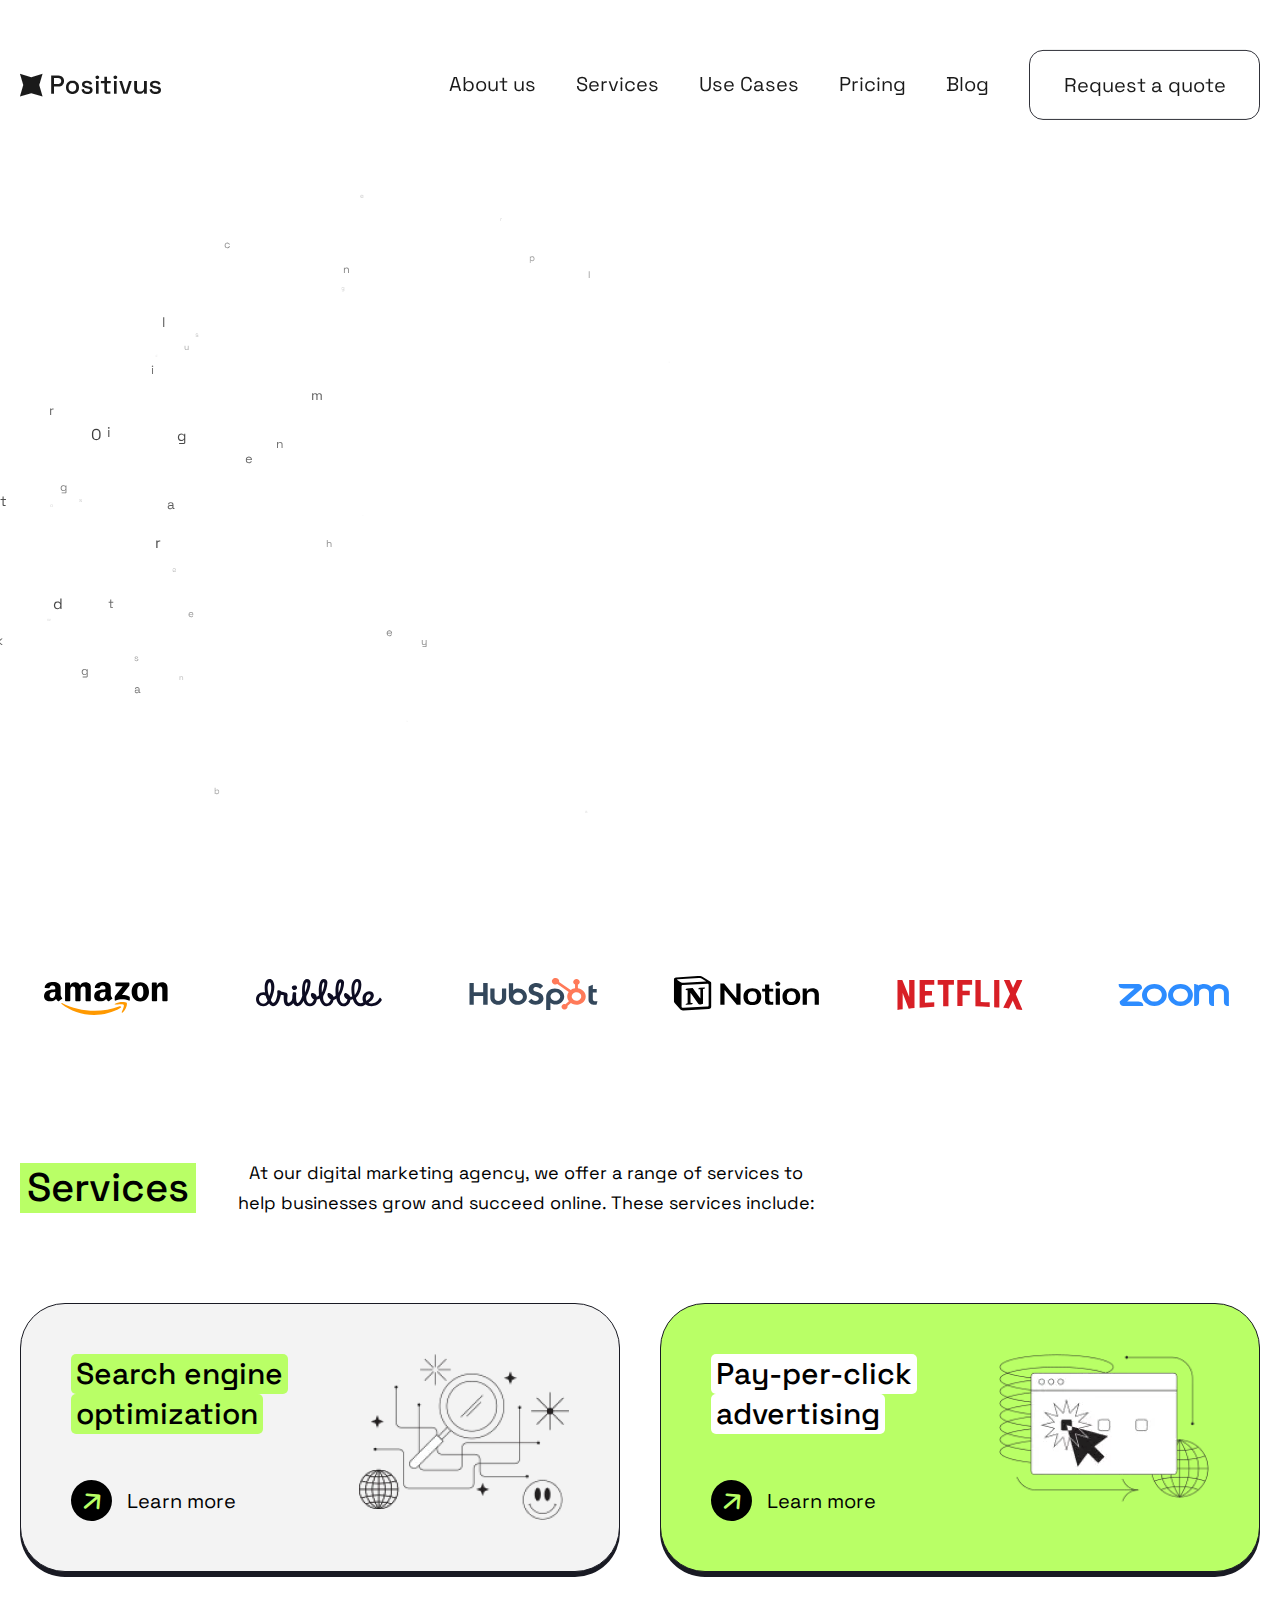
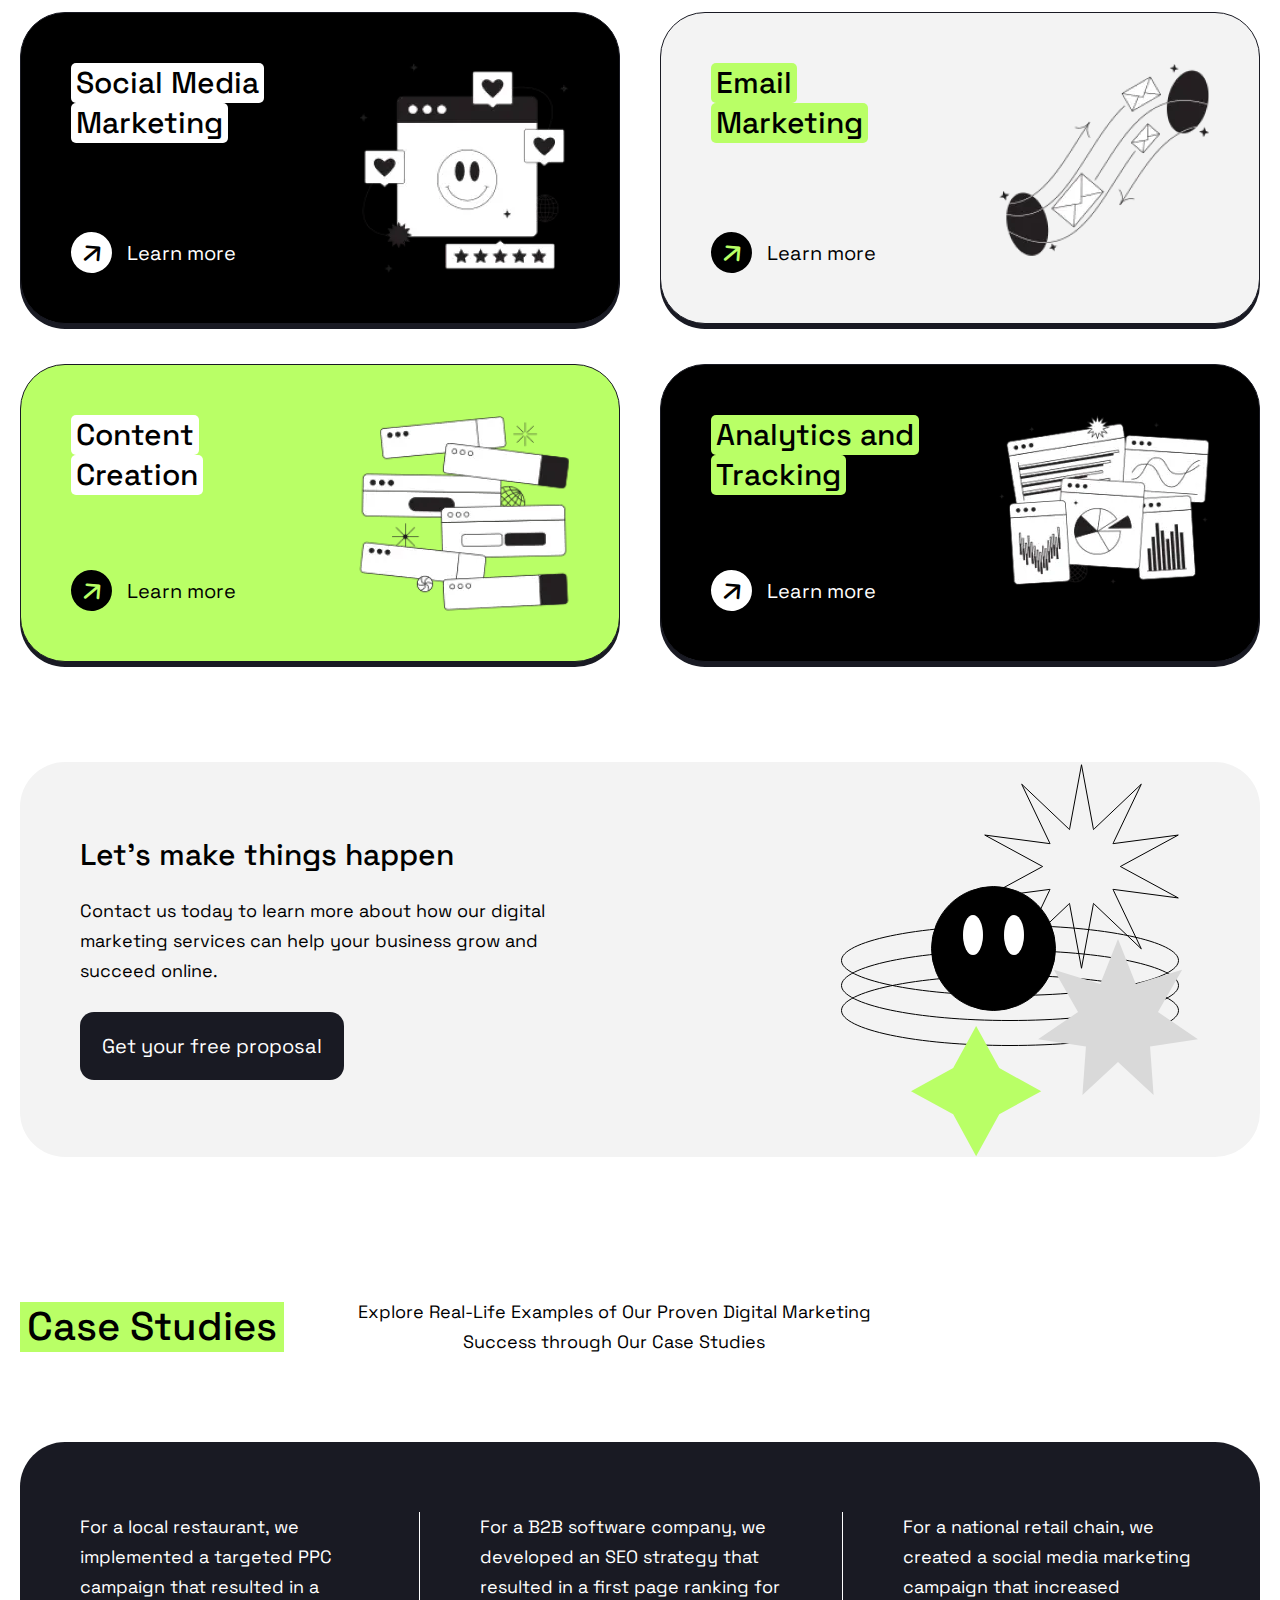
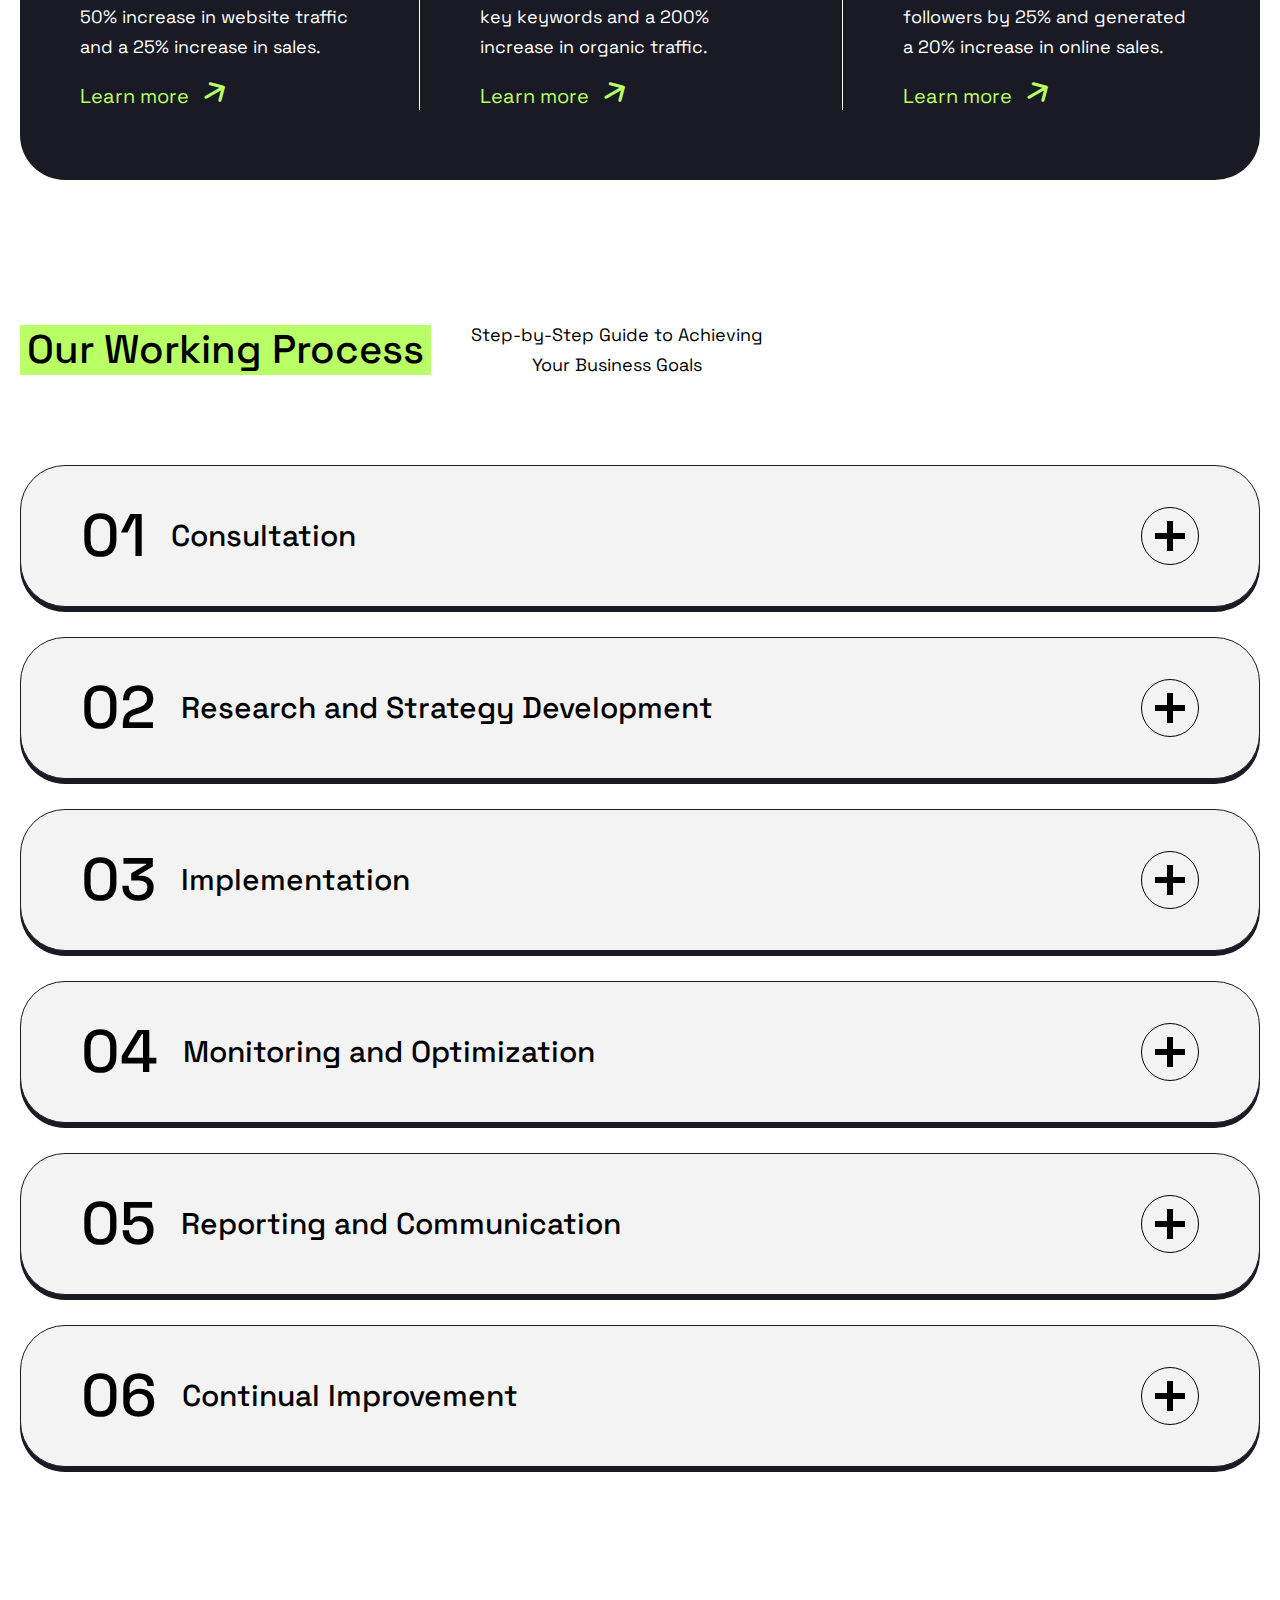
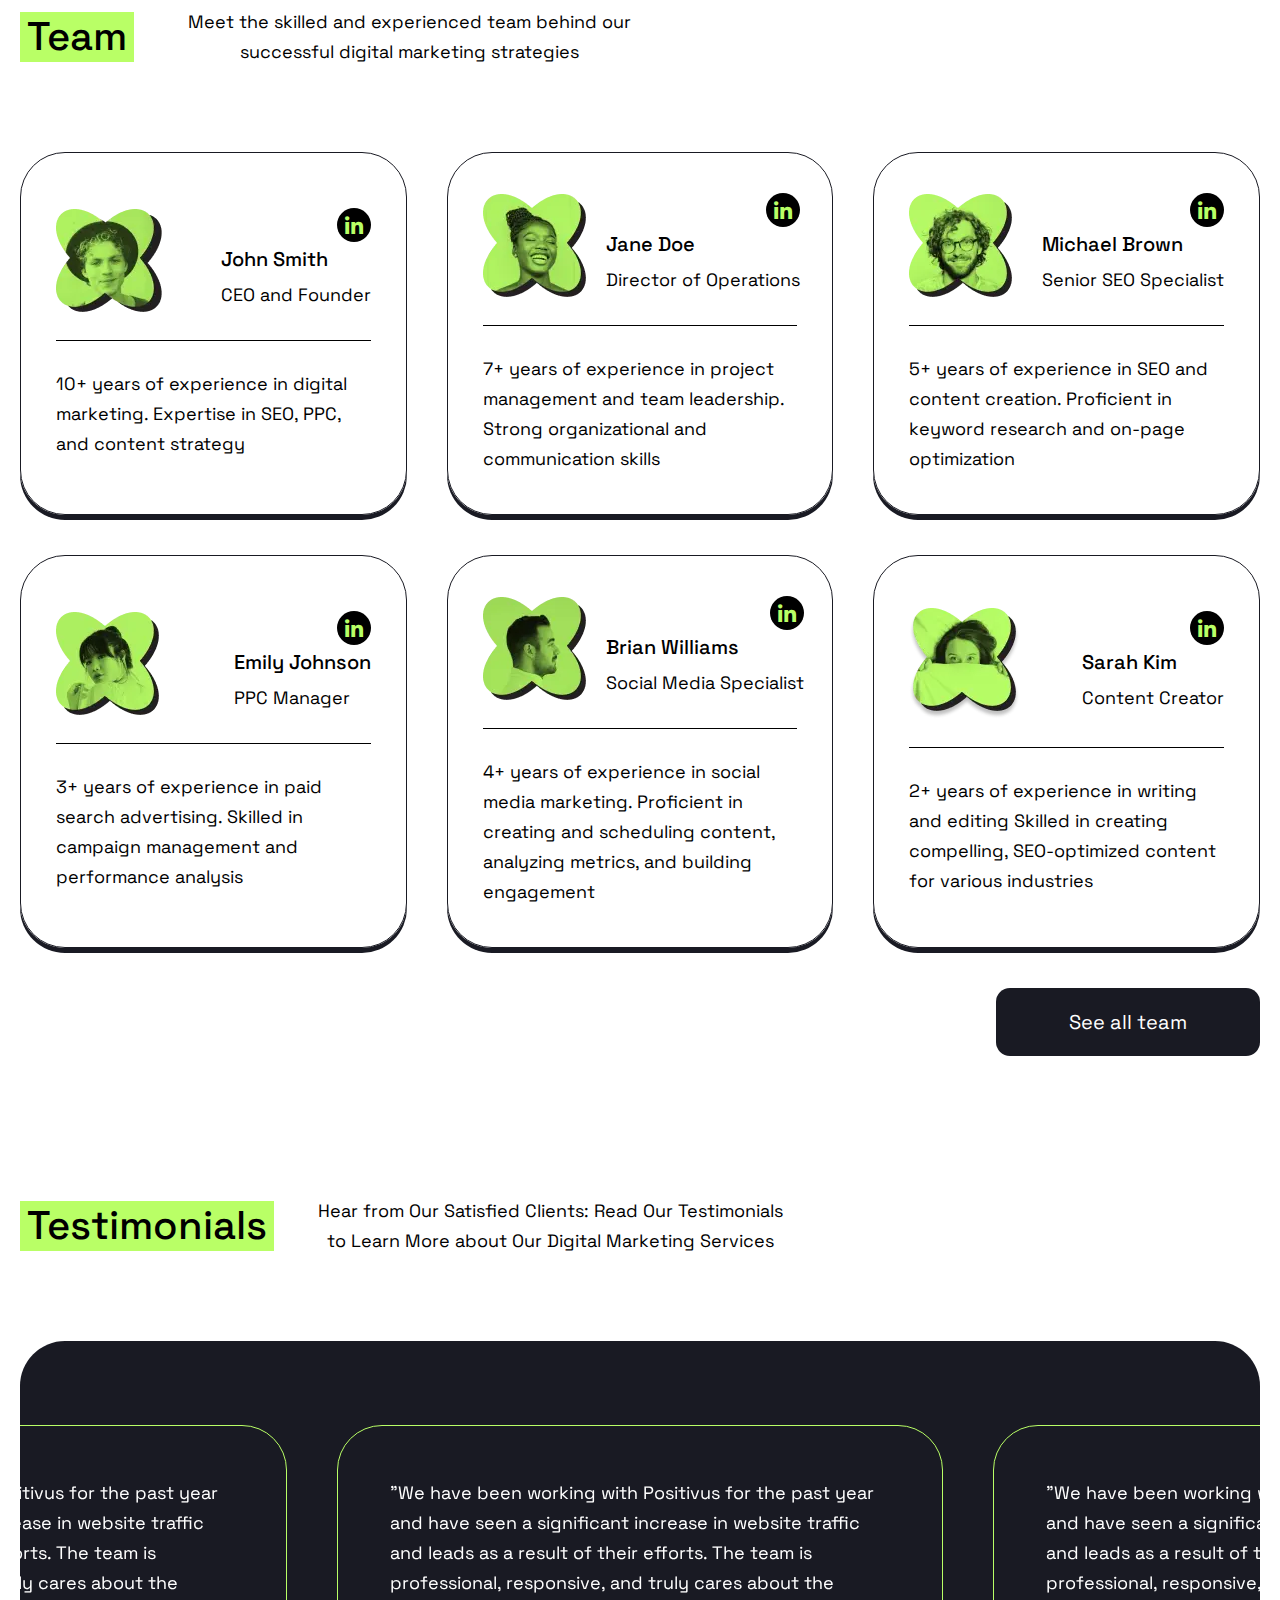
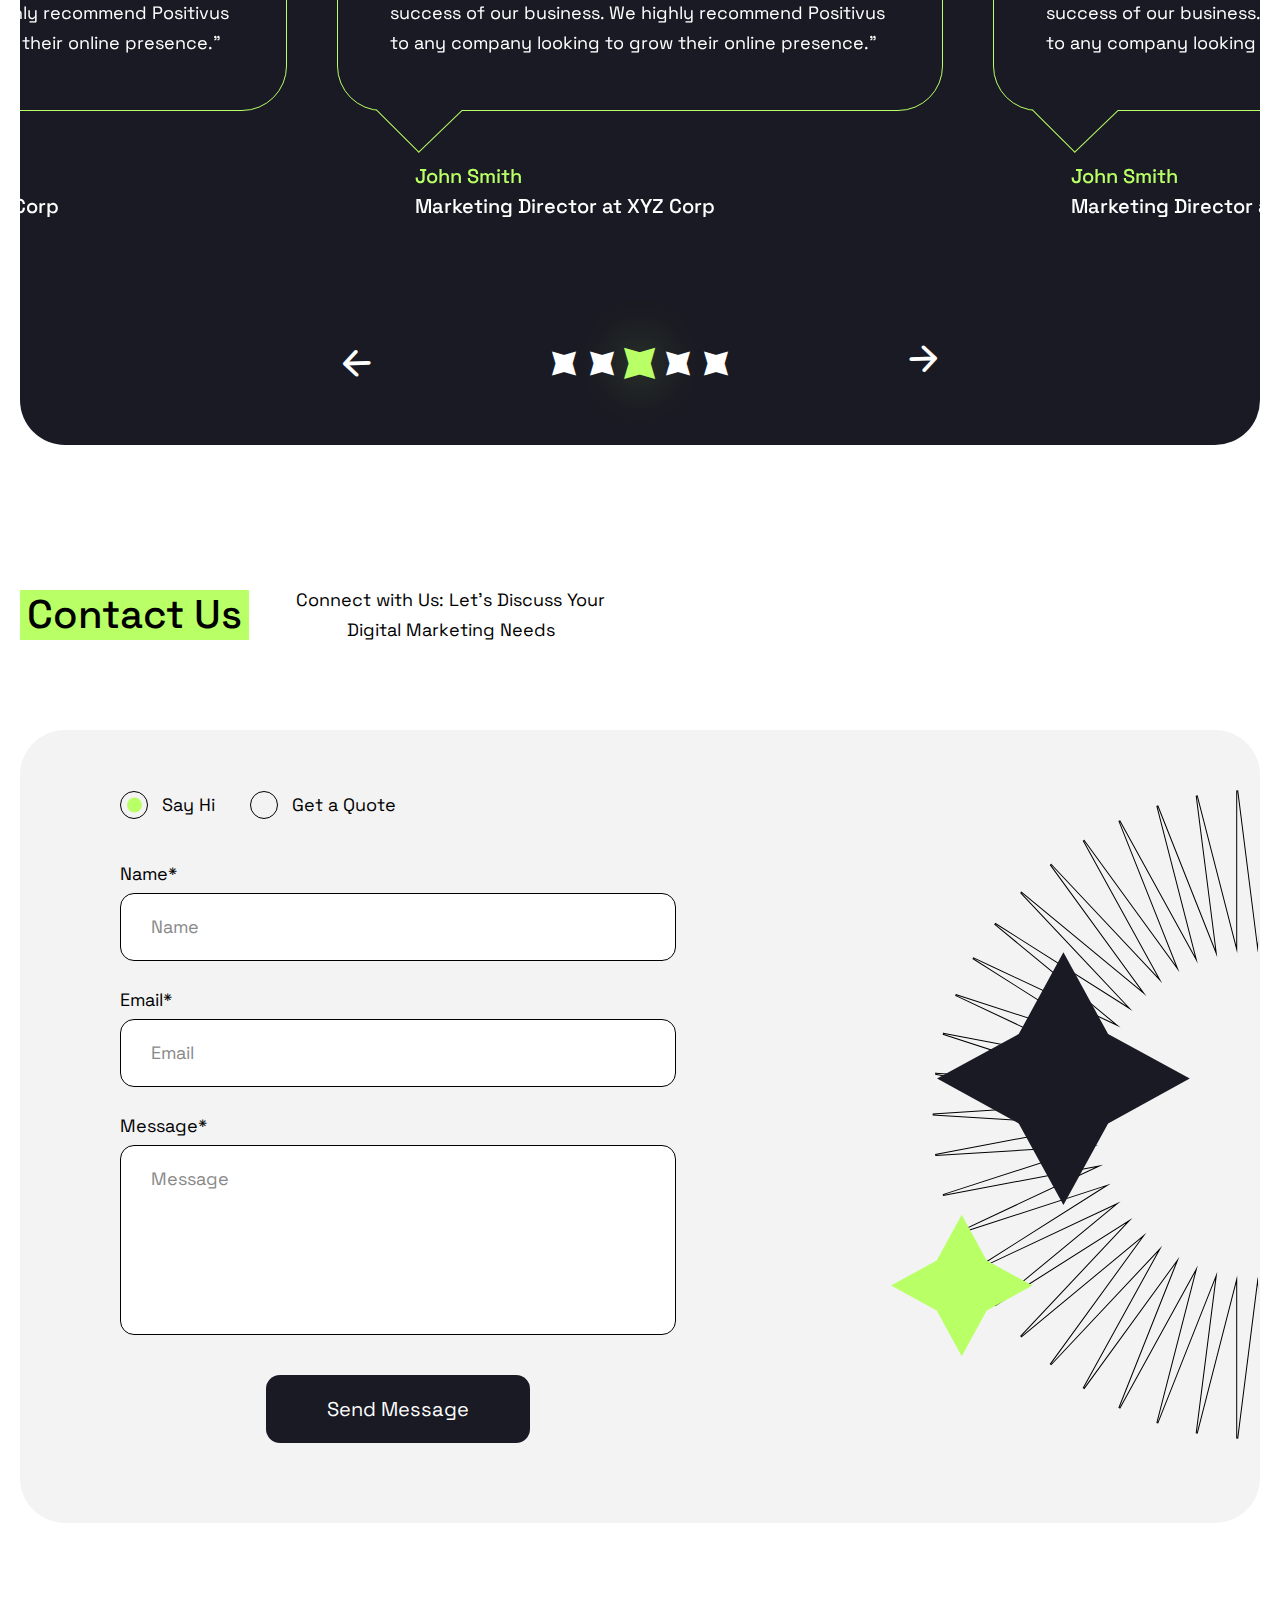
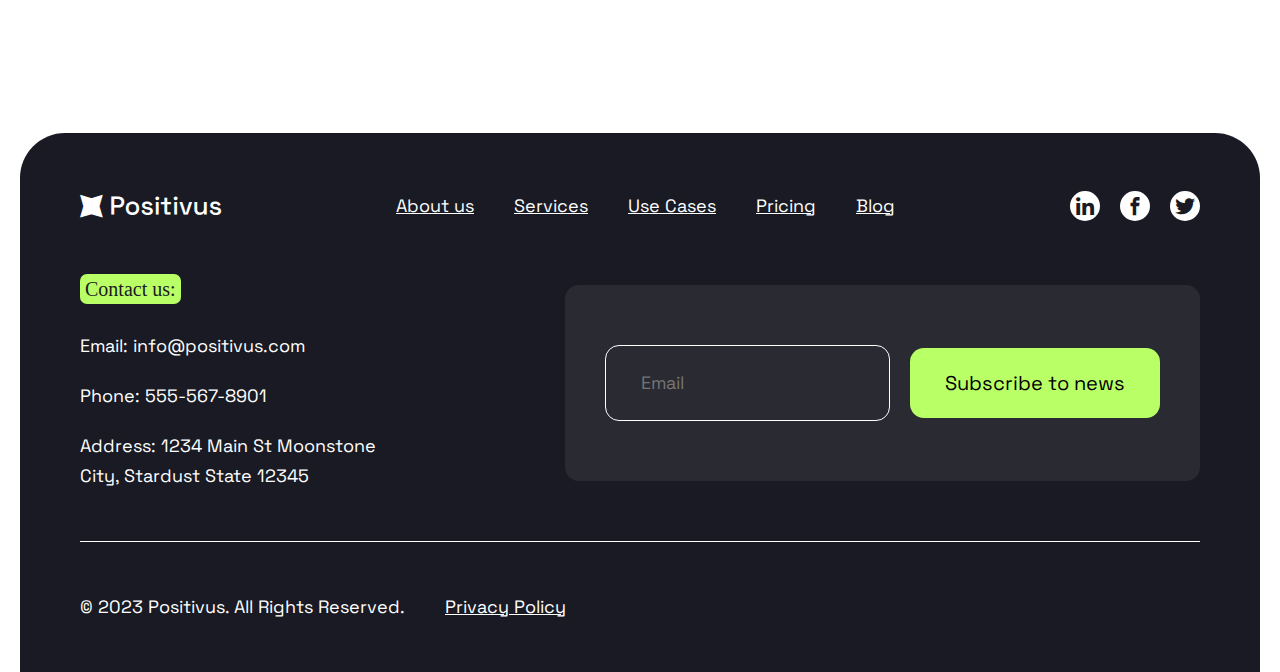
==== positiv/index.html @ 7a5a60c6 "Add files via upload" ====
<!DOCTYPE html>
<html lang="en">
<head>
    <meta charset="UTF-8">
    <meta name="viewport" content="width=device-width, initial-scale=1.0">
    <title>Positiv Landing Page</title>
    <link rel="stylesheet" href="css/style.min.css">
</head>
<body>
<wrapper class="wrapper">
    <header class="header">
        <div class="container">
            <div class="header__inner">
                <a href="#" class="logo _icon-logo _center"></a>
                <div class="header__inner-body">
                    <nav class="menu">
                        <ul class="menu__list">
                            <li class="menu__list-item">
                                <a href="#" class="menu__list-link">About us</a>
                            </li>
                            <li class="menu__list-item">
                                <a href="#" class="menu__list-link">Services</a>
                            </li>
                            <li class="menu__list-item">
                                <a href="#" class="menu__list-link">Use Cases</a>
                            </li>
                            <li class="menu__list-item">
                                <a href="#" class="menu__list-link">Pricing</a>
                            </li>
                            <li class="menu__list-item">
                                <a href="#" class="menu__list-link">Blog</a>
                            </li>
                        </ul>
                    </nav>
                    <button type="button" class="btn request-btn">Request a quote</button>
                </div>
                <button type="button" class="menu-btn">
                    <span></span><span></span><span></span>
                </button>
            </div>
        </div>
    </header>
    <main class="main">
        <section class="promo">
            <div class="container">
                <div class="promo__inner">
                    <div class="promo__inner-item promo-content">
                        <h1 class="promo__title">Navigating the digital landscape for success</h1>
                        <div class="promo__subtitle">Our digital marketing agency helps businesses grow and succeed online through a range of services including SEO, PPC, social media marketing, and content creation.</div>
                        <button class="btn main-btn">Book a consultation</button>
                    </div>
                    <div class="promo__inner-item promo-image">
                        <img class="promo-image__img" src="images/background/promo-bg.svg" alt="photo">
                        <a href="" class="promo-image__link _icon-heart _center link-promo_favourite"></a>
                        <a href="" class="promo-image__link _icon-share _center link-promo_share"></a>
                        <a href="" class="promo-image__link _icon-play _center link-promo_play"></a>
                        <a href="" class="promo-image__link _icon-location _center link-promo_location"></a>
                    </div>
                </div>
            </div>
        </section>
        <div class="promo__sponsors">
            <a href="#" class="promo__sponsors__item">
                <img src="images/sponsors/logo--1.svg" alt="sponsor" class="promo__sponsors__img _ibg">
            </a>
            <a href="#" class="promo__sponsors__item">
                <img src="images/sponsors/logo--2.svg" alt="sponsor" class="promo__sponsors__img _ibg">
            </a>
            <a href="#" class="promo__sponsors__item">
                <img src="images/sponsors/logo--3.svg" alt="sponsor" class="promo__sponsors__img _ibg">
            </a>
            <a href="#" class="promo__sponsors__item">
                <img src="images/sponsors/logo--4.svg" alt="sponsor" class="promo__sponsors__img _ibg">
            </a>
            <a href="#" class="promo__sponsors__item">
                <img src="images/sponsors/logo--5.svg" alt="sponsor" class="promo__sponsors__img _ibg">
            </a>
            <a href="#" class="promo__sponsors__item">
                <img src="images/sponsors/logo--6.svg" alt="sponsor" class="promo__sponsors__img _ibg">
            </a>
        </div>
        <section class="services">
            <div class="container">
                <div class="section-top">
                    <h2 class="section-title">Services</h2>
                    <div class="section-subtitle">At our digital marketing agency, we offer a range of services to help businesses grow and succeed online. These services include:</div>
                </div>
                <div class="services__inner">
                    <div class="services__inner-item item-services">
                        <div class="item-services__body">
                            <div class="item-services__name">
                                <h3 class="item-services__title">Search engine </h3>
                                <h4 class="item-services__subtitle">optimization</h4>
                            </div>
                            <div class="item-services__footer">
                                <a href="#" class="item-services__footer-link _icon-arrow-right _center"></a>
                                <p class="item-services__footer-text">Learn more</p>
                            </div>
                        </div>
                        <div class="item-services__image">
                            <img src="images/cards/card--1.webp" alt="" class="item-services__img _ibg">
                        </div>
                    </div>
                    <div class="services__inner-item item-services">
                        <div class="item-services__body">
                            <div class="item-services__name">
                                <h3 class="item-services__title">Pay-per-click</h3>
                                <h4 class="item-services__subtitle">advertising</h4>
                            </div>
                            <div class="item-services__footer">
                                <a href="#" class="item-services__footer-link _icon-arrow-right _center"></a>
                                <p class="item-services__footer-text">Learn more</p>
                            </div>
                        </div>
                        <div class="item-services__image">
                            <img src="images/cards/card--2.webp" alt="" class="item-services__img _ibg">
                        </div>
                    </div>
                    <div class="services__inner-item item-services">
                        <div class="item-services__body">
                            <div class="item-services__name">
                                <h3 class="item-services__title">Social Media </h3>
                                <h4 class="item-services__subtitle">Marketing</h4>
                            </div>
                            <div class="item-services__footer">
                                <a href="#" class="item-services__footer-link _icon-arrow-right _center"></a>
                                <p class="item-services__footer-text">Learn more</p>
                            </div>
                        </div>
                        <div class="item-services__image">
                            <img src="images/cards/card--3.webp" alt="" class="item-services__img _ibg">
                        </div>
                    </div>
                    <div class="services__inner-item item-services">
                        <div class="item-services__body">
                            <div class="item-services__name">
                                <h3 class="item-services__title">Email </h3>
                                <h4 class="item-services__subtitle">Marketing</h4>
                            </div>
                            <div class="item-services__footer">
                                <a href="#" class="item-services__footer-link _icon-arrow-right _center"></a>
                                <p class="item-services__footer-text">Learn more</p>
                            </div>
                        </div>
                        <div class="item-services__image">
                            <img src="images/cards/card--4.webp" alt="" class="item-services__img _ibg">
                        </div>
                    </div>
                    <div class="services__inner-item item-services">
                        <div class="item-services__body">
                            <div class="item-services__name">
                                <h3 class="item-services__title">Content </h3>
                                <h4 class="item-services__subtitle">Creation</h4>
                            </div>
                            <div class="item-services__footer">
                                <a href="#" class="item-services__footer-link _icon-arrow-right _center"></a>
                                <p class="item-services__footer-text">Learn more</p>
                            </div>
                        </div>
                        <div class="item-services__image">
                            <img src="images/cards/card--5.webp" alt="" class="item-services__img _ibg">
                        </div>
                    </div>
                    <div class="services__inner-item item-services">
                        <div class="item-services__body">
                            <div class="item-services__name">
                                <h3 class="item-services__title">Analytics and </h3>
                                <h4 class="item-services__subtitle">Tracking</h4>
                            </div>
                            <div class="item-services__footer">
                                <a href="#" class="item-services__footer-link _icon-arrow-right _center"></a>
                                <p class="item-services__footer-text">Learn more</p>
                            </div>
                        </div>
                        <div class="item-services__image">
                            <img src="images/cards/card--6.webp" alt="" class="item-services__img _ibg">
                        </div>
                    </div>
                </div>
                <div class="services__bottom">
                    <div class="services__bottom-body body-services">
                        <h4 class="body-services__title">Let’s make things happen</h4>
                        <p class="body-services__descr">Contact us today to learn more about how our digital marketing services can help your business grow and succeed online.</p>
                        <button class="btn main-btn">Get your free proposal</button>
                    </div>
                    <div class="services__bottom-image image-services">
                        <img src="images/background/card-bg.svg" alt="bg" class="image-services__img">
                    </div>
                </div>
            </div>
        </section>
        <section class="case">
            <div class="container">
                <div class="section-top">
                    <h2 class="section-title">Case Studies</h2>
                    <div class="section-subtitle">Explore Real-Life Examples of Our Proven Digital Marketing Success through Our Case Studies</div>
                </div>
                <div class="case__inner">
                    <div class="case__inner-item">
                        <p class="case__inner-descr">For a local restaurant, we implemented a targeted PPC campaign that resulted in a 50% increase in website traffic and a 25% increase in sales.</p>
                        <a href="#" class="case__inner-link _icon-arrow-right">Learn more</a>
                    </div>
                    <div class="case__inner-item">
                        <p class="case__inner-descr">For a B2B software company, we developed an SEO strategy that resulted in a first page ranking for key keywords and a 200% increase in organic traffic.</p>
                        <a href="#" class="case__inner-link _icon-arrow-right">Learn more</a>
                    </div>
                    <div class="case__inner-item">
                        <p class="case__inner-descr">For a national retail chain, we created a social media marketing campaign that increased followers by 25% and generated a 20% increase in online sales.</p>
                        <a href="#" class="case__inner-link _icon-arrow-right">Learn more</a>
                    </div>
                </div>
            </div>
        </section>
        <section class="work">
            <div class="container">
                <div class="section-top">
                    <h2 class="section-title">Our Working Process </h2>
                    <div class="section-subtitle work-subtitle">Step-by-Step Guide to Achieving Your Business Goals</div>
                </div>
                <div class="work__inner">
                    <div class="work__inner-item work-accordion">
                        <div class="accordion__name">
                            <div class="accordion__title"><span>01</span> Consultation</div>
                            <button data-button="content-1" class="accordion-btn _center" type="button"><span></span>
                            <span></span></button>
                        </div>
                        <div class="accordion__content" id="content-1">During the initial consultation, we will discuss your business goals and objectives, target audience, and current marketing efforts. This will allow us to understand your needs and tailor our services to best fit your requirements.</div>
                    </div>
                    <div class="work__inner-item work-accordion">
                        <div class="accordion__name">
                            <div class="accordion__title"><span>02</span>Research and Strategy Development</div>
                            <button data-button="content-2" class="accordion-btn _center" type="button"><span></span>
                            <span></span></button>
                        </div>
                        <div class="accordion__content" id="content-2">During the initial consultation, we will discuss your business goals and objectives, target audience, and current marketing efforts. This will allow us to understand your needs and tailor our services to best fit your requirements.</div>
                    </div>
                    <div class="work__inner-item work-accordion">
                        <div class="accordion__name">
                            <div class="accordion__title"><span>03</span>Implementation</div>
                            <button data-button="content-3" class="accordion-btn _center" type="button"><span></span>
                            <span></span></button>
                        </div>
                        <div class="accordion__content" id="content-3">During the initial consultation, we will discuss your business goals and objectives, target audience, and current marketing efforts. This will allow us to understand your needs and tailor our services to best fit your requirements.</div>
                    </div>
                    <div class="work__inner-item work-accordion">
                        <div class="accordion__name">
                            <div class="accordion__title"><span>04</span>Monitoring and Optimization</div>
                            <button data-button="content-4" class="accordion-btn _center" type="button"><span></span>
                            <span></span></button>
                        </div>
                        <div class="accordion__content" id="content-4">During the initial consultation, we will discuss your business goals and objectives, target audience, and current marketing efforts. This will allow us to understand your needs and tailor our services to best fit your requirements.</div>
                    </div>
                    <div class="work__inner-item work-accordion">
                        <div class="accordion__name">
                            <div class="accordion__title"><span>05</span>Reporting and Communication</div>
                            <button data-button="content-5" class="accordion-btn _center" type="button"><span></span>
                            <span></span></button>
                        </div>
                        <div class="accordion__content" id="content-5">During the initial consultation, we will discuss your business goals and objectives, target audience, and current marketing efforts. This will allow us to understand your needs and tailor our services to best fit your requirements.</div>
                    </div>
                    <div class="work__inner-item work-accordion">
                        <div class="accordion__name">
                            <div class="accordion__title"><span>06</span>Continual Improvement</div>
                            <button data-button="content-6" class="accordion-btn _center" type="button"><span></span>
                            <span></span></button>
                        </div>
                        <div class="accordion__content" id="content-6">During the initial consultation, we will discuss your business goals and objectives, target audience, and current marketing efforts. This will allow us to understand your needs and tailor our services to best fit your requirements.</div>
                    </div>
                </div>
            </div>
        </section>
        <section class="team">
            <div class="container">
                <div class="section-top">
                    <h2 class="section-title">Team</h2>
                    <div class="section-subtitle team-subtitle">Meet the skilled and experienced team behind our successful digital marketing strategies</div>
                </div>
                <div class="team__inner">
                    <div class="team__inner-item">
                        <div class="team__inner__body body-team">
                            <div class="body-team__image">
                                <img src="images/photoes/photo--1.webp" alt="" class="body-team__img">
                            </div>
                            <div class="body-team__content">
                                <div class="body-team__name">
                                    John Smith
                                    <span>CEO and Founder</span>
                                </div>
                                <a href="#" class="body-team__link _icon-linkedin _center"></a>
                            </div>
                        </div>
                        <div class="team__inner-text">
                            10+ years of experience in digital marketing. Expertise in SEO, PPC, and content strategy
                        </div>
                    </div>
                    <div class="team__inner-item">
                        <div class="team__inner__body body-team">
                            <div class="body-team__image">
                                <img src="images/photoes/photo--2.webp" alt="" class="body-team__img">
                            </div>
                            <div class="body-team__content">
                                <div class="body-team__name">
                                    Jane Doe
                                    <span>Director of Operations</span>
                                </div>
                                <a href="#" class="body-team__link _icon-linkedin _center"></a>
                            </div>
                        </div>
                        <div class="team__inner-text">
                            7+ years of experience in project management and team leadership. Strong organizational and communication skills
                        </div>
                    </div>
                    <div class="team__inner-item">
                        <div class="team__inner__body body-team">
                            <div class="body-team__image">
                                <img src="images/photoes/photo--3.webp" alt="" class="body-team__img">
                            </div>
                            <div class="body-team__content">
                                <div class="body-team__name">
                                    Michael Brown
                                    <span>Senior SEO Specialist</span>
                                </div>
                                <a href="#" class="body-team__link _icon-linkedin _center"></a>
                            </div>
                        </div>
                        <div class="team__inner-text">
                            5+ years of experience in SEO and content creation. Proficient in keyword research and on-page optimization
                        </div>
                    </div>
                    <div class="team__inner-item">
                        <div class="team__inner__body body-team">
                            <div class="body-team__image">
                                <img src="images/photoes/photo--4.webp" alt="" class="body-team__img">
                            </div>
                            <div class="body-team__content">
                                <div class="body-team__name">
                                    Emily Johnson
                                    <span>PPC Manager</span>
                                </div>
                                <a href="#" class="body-team__link _icon-linkedin _center"></a>
                            </div>
                        </div>
                        <div class="team__inner-text">
                            3+ years of experience in paid search advertising. Skilled in campaign management and performance analysis
                        </div>
                    </div>
                    <div class="team__inner-item">
                        <div class="team__inner__body body-team">
                            <div class="body-team__image">
                                <img src="images/photoes/photo--5.webp" alt="" class="body-team__img">
                            </div>
                            <div class="body-team__content">
                                <div class="body-team__name">
                                    Brian Williams
                                    <span>Social Media Specialist</span>
                                </div>
                                <a href="#" class="body-team__link _icon-linkedin _center"></a>
                            </div>
                        </div>
                        <div class="team__inner-text">
                            4+ years of experience in social media marketing. Proficient in creating and scheduling content, analyzing metrics, and building engagement
                        </div>
                    </div>
                    <div class="team__inner-item">
                        <div class="team__inner__body body-team">
                            <div class="body-team__image">
                                <img src="images/photoes/photo--6.webp" alt="" class="body-team__img">
                            </div>
                            <div class="body-team__content">
                                <div class="body-team__name">
                                    Sarah Kim
                                    <span>Content Creator</span>
                                </div>
                                <a href="#" class="body-team__link _icon-linkedin _center"></a>
                            </div>
                        </div>
                        <div class="team__inner-text">
                            2+ years of experience in writing and editing Skilled in creating compelling, SEO-optimized content for various industries
                        </div>
                    </div>
                </div>
                <div class="team__bottom">
                    <a class="btn main-btn" href="#">See all team</a>
                </div>
            </div>
        </section>
        <section class="test">
            <div class="container">
                <div class="section-top">
                    <h2 class="section-title">Testimonials</h2>
                    <div class="section-subtitle test-subtitle">Hear from Our Satisfied Clients: Read Our Testimonials to Learn More about Our Digital Marketing Services</div>
                </div>
                <div class="test__slider mySwiper">
                    <div class="test__slider-slides swiper-wrapper">
                        <div class="test__slider-slide slide-test swiper-slide">
                            <div class="slide-test__body">
                                <p class="slide-test__descr">"We have been working with Positivus for the past year and have seen a significant increase in website traffic and leads as a result of their efforts. The team is professional, responsive, and truly cares about the success of our business. We highly recommend Positivus to any company looking to grow their online presence."</p>
                                <div class="slide__test-triangle">
                                    <span></span><span></span><span></span>
                                </div>
                            </div>
                            <div class="slide-test__bottom">
                                <h4 class="slide-test__name">John Smith</h4>
                                <p class="slide-test__subname">Marketing Director at XYZ Corp</p>
                            </div>
                        </div>
                        <div class="test__slider-slide slide-test swiper-slide">
                            <div class="slide-test__body">
                                <p class="slide-test__descr">"We have been working with Positivus for the past year and have seen a significant increase in website traffic and leads as a result of their efforts. The team is professional, responsive, and truly cares about the success of our business. We highly recommend Positivus to any company looking to grow their online presence."</p>
                                <div class="slide__test-triangle">
                                    <span></span><span></span><span></span>
                                </div>
                            </div>
                            <div class="slide-test__bottom">
                                <h4 class="slide-test__name">John Smith</h4>
                                <p class="slide-test__subname">Marketing Director at XYZ Corp</p>
                            </div>
                        </div>
                        <div class="test__slider-slide slide-test swiper-slide">
                            <div class="slide-test__body">
                                <p class="slide-test__descr">"We have been working with Positivus for the past year and have seen a significant increase in website traffic and leads as a result of their efforts. The team is professional, responsive, and truly cares about the success of our business. We highly recommend Positivus to any company looking to grow their online presence."</p>
                                <div class="slide__test-triangle">
                                    <span></span><span></span><span></span>
                                </div>
                            </div>
                            <div class="slide-test__bottom">
                                <h4 class="slide-test__name">John Smith</h4>
                                <p class="slide-test__subname">Marketing Director at XYZ Corp</p>
                            </div>
                        </div>
                        <div class="test__slider-slide slide-test swiper-slide">
                            <div class="slide-test__body">
                                <p class="slide-test__descr">"We have been working with Positivus for the past year and have seen a significant increase in website traffic and leads as a result of their efforts. The team is professional, responsive, and truly cares about the success of our business. We highly recommend Positivus to any company looking to grow their online presence."</p>
                                <div class="slide__test-triangle">
                                    <span></span><span></span><span></span>
                                </div>
                            </div>
                            <div class="slide-test__bottom">
                                <h4 class="slide-test__name">John Smith</h4>
                                <p class="slide-test__subname">Marketing Director at XYZ Corp</p>
                            </div>
                        </div>
                        <div class="test__slider-slide slide-test swiper-slide">
                            <div class="slide-test__body">
                                <p class="slide-test__descr">"We have been working with Positivus for the past year and have seen a significant increase in website traffic and leads as a result of their efforts. The team is professional, responsive, and truly cares about the success of our business. We highly recommend Positivus to any company looking to grow their online presence."</p>
                                <div class="slide__test-triangle">
                                    <span></span><span></span><span></span>
                                </div>
                            </div>
                            <div class="slide-test__bottom">
                                <h4 class="slide-test__name">John Smith</h4>
                                <p class="slide-test__subname">Marketing Director at XYZ Corp</p>
                            </div>
                        </div>
                    </div>
                    <div class="test__slider-controls controls-test">
                        <button class="arrow-btn arrow-prev _icon-arrow-right"></button>
                        <div class="test__slider-pagination"></div>
                        <button class="arrow-btn arrow-next _icon-arrow-right"></button>
                    </div>
                </div>
            </div>
        </section>
        <section class="contacts">
            <div class="container">
                <div class="section-top">
                    <h2 class="section-title">Contact Us</h2>
                    <div class="section-subtitle contacts-subtitle">Connect with Us: Let's Discuss Your Digital Marketing Needs</div>
                </div>
                <div class="contacts__inner">
                    <div class="contacts__inner-item contacts-body">
                        <form action="#" class="contacts-form" id="contacts-form">
                            <div class="form-top">
                                <label class="form-top__item">
                                    <span class="input-title">Say Hi</span>
                                    <input type="radio" class="contacts-form__radio" name="greating" value="yes" checked>
                                </label>
                                <label class="form-top__item" >
                                    <span class="input-title">Get a Quote</span>
                                    <input type="radio" class="contacts-form__radio" name="greating" value="no">
                                </label>
                            </div>
                            <div class="form-body">
                                <label class="form-body__item">
                                    <span class="input-title">Name*</span>
                                    <input class="form-body__input" type="text" name="name" placeholder="Name">
                                </label>
                                <label class="form-body__item">
                                    <span class="input-title" >Email*</span>
                                    <input class="form-body__input" type="email" name="mail" placeholder="Email">
                                </label>
                                <label class="form-body__item">
                                    <span class="input-title">Message*</span>
                                    <textarea class="form-body__textarea" placeholder="Message" cols="30" rows="10" name="form-body__textarea"></textarea>
                                </label>
                            </div>
                            <button class="btn main-btn submit-btn" type="submit">Send Message</button>
                        </form>
                        <svg  class="contacts-image__svg" width="692" height="649" fill="none" xmlns="http://www.w3.org/2000/svg">
                            <mask id="b" style="mask-type:alpha" maskUnits="userSpaceOnUse" x="41" y="0" width="651" height="649">
                            <mask id="a" maskUnits="userSpaceOnUse" x="40.711" y="-.5" width="651" height="650" fill="#000">
                            <path fill="#fff" d="M40.711-.5h651v650h-651z"/>
                            <path d="M366.641 162.061L387.068.5l-.159 162.837L427.445 5.604l-20.428 161.561 60.007-151.514-40.536 157.894 78.519-142.902-60.166 151.514L540.756 50.26l-78.679 142.902L573.632 74.343 477.876 206.08l125.599-103.827-111.714 118.66 137.728-87.24L503.73 237.499l147.623-69.377-137.728 87.24 155.124-50.398-147.623 69.377 160.23-30.622-155.123 50.399 162.784-10.367-160.231 30.462L691.57 324.42l-162.784 10.208 160.231 30.462-162.784-10.207 155.123 50.238-160.23-30.462 147.623 69.377-155.124-50.398 137.728 87.24-147.623-69.377 125.759 103.827-137.728-87.4 111.714 118.819L477.876 442.76l95.756 131.897-111.555-118.819 78.679 142.742-95.915-131.896 60.166 151.513-78.519-142.742 40.536 157.734-60.007-151.513 20.428 161.72-40.536-157.893.159 162.997-20.427-161.721L346.213 648.5V485.503l-40.537 157.893 20.588-161.72-60.007 151.513 40.537-157.734-78.52 142.742 60.166-151.513-95.914 131.896 78.679-142.742L159.49 574.657l95.915-131.897-125.599 103.987L241.52 427.928l-137.728 87.4 125.759-103.827-147.623 69.377 137.728-87.24-155.123 50.398 147.622-69.377-160.23 30.462 155.123-50.238L44.264 365.09l160.231-30.462L41.711 324.42l162.784-10.207-160.23-30.462 162.783 10.367-155.123-50.399 160.23 30.622-147.622-69.377 155.123 50.398-137.728-87.24 147.623 69.377-125.759-103.826 137.728 87.24-111.714-118.66L255.405 206.08 159.49 74.343l111.715 118.819L192.526 50.26l95.914 131.897-60.166-151.514 78.52 142.902-40.537-157.894 60.007 151.514L305.676 5.604l40.537 157.733V.5l20.428 161.561z"/></mask>
                            <path d="M366.641 162.061L387.068.5l-.159 162.837L427.445 5.604l-20.428 161.561 60.007-151.514-40.536 157.894 78.519-142.902-60.166 151.514L540.756 50.26l-78.679 142.902L573.632 74.343 477.876 206.08l125.599-103.827-111.714 118.66 137.728-87.24L503.73 237.499l147.623-69.377-137.728 87.24 155.124-50.398-147.623 69.377 160.23-30.622-155.123 50.399 162.784-10.367-160.231 30.462L691.57 324.42l-162.784 10.208 160.231 30.462-162.784-10.207 155.123 50.238-160.23-30.462 147.623 69.377-155.124-50.398 137.728 87.24-147.623-69.377 125.759 103.827-137.728-87.4 111.714 118.819L477.876 442.76l95.756 131.897-111.555-118.819 78.679 142.742-95.915-131.896 60.166 151.513-78.519-142.742 40.536 157.734-60.007-151.513 20.428 161.72-40.536-157.893.159 162.997-20.427-161.721L346.213 648.5V485.503l-40.537 157.893 20.588-161.72-60.007 151.513 40.537-157.734-78.52 142.742 60.166-151.513-95.914 131.896 78.679-142.742L159.49 574.657l95.915-131.897-125.599 103.987L241.52 427.928l-137.728 87.4 125.759-103.827-147.623 69.377 137.728-87.24-155.123 50.398 147.622-69.377-160.23 30.462 155.123-50.238L44.264 365.09l160.231-30.462L41.711 324.42l162.784-10.207-160.23-30.462 162.783 10.367-155.123-50.399 160.23 30.622-147.622-69.377 155.123 50.398-137.728-87.24 147.623 69.377-125.759-103.826 137.728 87.24-111.714-118.66L255.405 206.08 159.49 74.343l111.715 118.819L192.526 50.26l95.914 131.897-60.166-151.514 78.52 142.902-40.537-157.894 60.007 151.514L305.676 5.604l40.537 157.733V.5l20.428 161.561z" stroke="#000" stroke-width="2" stroke-miterlimit="10" mask="url(#a)"/>
                            </mask>
                            <g mask="url(#b)"><rect x="-785.721" y="-37.617" width="1152.83" height="702.852" rx="45" fill="#000"/></g>
                            <path d="M95.715 470.596l45.707 24.904-45.707 25.104L70.71 566.21l-25.004-45.606L0 495.5l45.707-24.904 25.004-45.807 25.004 45.807z" fill="#B9FF66"/>
                            <path d="M217.102 244.065l81.675 44.501-81.675 44.859-44.68 81.497-44.68-81.497-81.675-44.859 81.675-44.501 44.68-81.854 44.68 81.854z" fill="#191A23"/>
                        </svg>
                    </div>
                </div>
            </div>
        </section>
    </main>
    <footer class="footer">
        <div class="container">
            <div class="footer__inner">
                <div class="footer__inner-top top-footer">
                    <a href="" class="top-footer__logo _icon-logo _center"></a>
                    <nav class="footer-nav">
                        <ul class="footer-nav__menu menu-footer">
                            <li class="menu-footer__item">
                                <a href="#" class="menu-footer__link">About us</a>
                            </li>
                            <li class="menu-footer__item">
                                <a href="#" class="menu-footer__link">Services</a>
                            </li>
                            <li class="menu-footer__item">
                                <a href="#" class="menu-footer__link">Use Cases</a>
                            </li>
                            <li class="menu-footer__item">
                                <a href="#" class="menu-footer__link">Pricing</a>
                            </li>
                            <li class="menu-footer__item">
                                <a href="#" class="menu-footer__link">Blog</a>
                            </li>
                        </ul>
                    </nav>
                    <div class="top-footer__links">
                        <a href="#" class="top-footer__link circle-link _icon-linkedin _center"></a>
                        <a href="#" class="top-footer__link circle-link _icon-facebook _center"></a>
                        <a href="#" class="top-footer__link circle-link _icon-twitter _center"></a>
                    </div>
                </div>
                <div class="footer__inner-main main-footer">
                    <div class="main-footer__item">
                        <ul class="main-footer__list">
                            <li class="main-footer__list-item">
                                <p class="main-footer__title">Contact us:</p>
                            </li>
                            <li class="main-footer__list-item">
                                <a href="#" class="main-footer__link">Email: info@positivus.com</a>
                            </li>
                            <li class="main-footer__list-item">
                                <a href="tel:5555678901" class="main-footer__link">Phone: 555-567-8901</a>
                            </li>
                            <li class="main-footer__list-item">
                                <a href="#" class="main-footer__link">Address: 1234 Main St
                                    Moonstone City, Stardust State 12345</a>
                            </li>
                        </ul>
                    </div>
                    <div class="main-footer__item item-form">
                        <form action="#" class="footer-form">
                            <label class="footer-form__label">
                                <input  class="footer-form__input" name="mail" type="email" placeholder="Email">
                                <button type="submit" class="btn submit-btn">Subscribe to news</button>
                            </label>
                        </form>
                    </div>
                </div>
                <div class="footer__inner-bot bot-footer">
                    <a href="#" class="bot-footer__link">© 2023 Positivus. All Rights Reserved.</a>
                    <a href="#" class="bot-footer__link">Privacy Policy</a>
                </div>
            </div>
        </div>
    </footer>
</wrapper>
<script src="js/main.min.js"></script>
</body>
</html>
---- positiv/css/style.min.css ----
@import'../css/icons.css';@font-face{font-family:"swiper-icons";src:url("data:application/font-woff;charset=utf-8;base64, [base64]//wADZ2x5ZgAAAywAAADMAAAD2MHtryVoZWFkAAABbAAAADAAAAA2E2+eoWhoZWEAAAGcAAAAHwAAACQC9gDzaG10eAAAAigAAAAZAAAArgJkABFsb2NhAAAC0AAAAFoAAABaFQAUGG1heHAAAAG8AAAAHwAAACAAcABAbmFtZQAAA/gAAAE5AAACXvFdBwlwb3N0AAAFNAAAAGIAAACE5s74hXjaY2BkYGAAYpf5Hu/j+W2+MnAzMYDAzaX6QjD6/4//Bxj5GA8AuRwMYGkAPywL13jaY2BkYGA88P8Agx4j+/8fQDYfA1AEBWgDAIB2BOoAeNpjYGRgYNBh4GdgYgABEMnIABJzYNADCQAACWgAsQB42mNgYfzCOIGBlYGB0YcxjYGBwR1Kf2WQZGhhYGBiYGVmgAFGBiQQkOaawtDAoMBQxXjg/wEGPcYDDA4wNUA2CCgwsAAAO4EL6gAAeNpj2M0gyAACqxgGNWBkZ2D4/wMA+xkDdgAAAHjaY2BgYGaAYBkGRgYQiAHyGMF8FgYHIM3DwMHABGQrMOgyWDLEM1T9/w8UBfEMgLzE////P/5//f/V/xv+r4eaAAeMbAxwIUYmIMHEgKYAYjUcsDAwsLKxc3BycfPw8jEQA/[base64]/uznmfPFBNODM2K7MTQ45YEAZqGP81AmGGcF3iPqOop0r1SPTaTbVkfUe4HXj97wYE+yNwWYxwWu4v1ugWHgo3S1XdZEVqWM7ET0cfnLGxWfkgR42o2PvWrDMBSFj/IHLaF0zKjRgdiVMwScNRAoWUoH78Y2icB/yIY09An6AH2Bdu/UB+yxopYshQiEvnvu0dURgDt8QeC8PDw7Fpji3fEA4z/PEJ6YOB5hKh4dj3EvXhxPqH/SKUY3rJ7srZ4FZnh1PMAtPhwP6fl2PMJMPDgeQ4rY8YT6Gzao0eAEA409DuggmTnFnOcSCiEiLMgxCiTI6Cq5DZUd3Qmp10vO0LaLTd2cjN4fOumlc7lUYbSQcZFkutRG7g6JKZKy0RmdLY680CDnEJ+UMkpFFe1RN7nxdVpXrC4aTtnaurOnYercZg2YVmLN/d/gczfEimrE/fs/bOuq29Zmn8tloORaXgZgGa78yO9/cnXm2BpaGvq25Dv9S4E9+5SIc9PqupJKhYFSSl47+Qcr1mYNAAAAeNptw0cKwkAAAMDZJA8Q7OUJvkLsPfZ6zFVERPy8qHh2YER+3i/BP83vIBLLySsoKimrqKqpa2hp6+jq6RsYGhmbmJqZSy0sraxtbO3sHRydnEMU4uR6yx7JJXveP7WrDycAAAAAAAH//wACeNpjYGRgYOABYhkgZgJCZgZNBkYGLQZtIJsFLMYAAAw3ALgAeNolizEKgDAQBCchRbC2sFER0YD6qVQiBCv/H9ezGI6Z5XBAw8CBK/m5iQQVauVbXLnOrMZv2oLdKFa8Pjuru2hJzGabmOSLzNMzvutpB3N42mNgZGBg4GKQYzBhYMxJLMlj4GBgAYow/P/PAJJhLM6sSoWKfWCAAwDAjgbRAAB42mNgYGBkAIIbCZo5IPrmUn0hGA0AO8EFTQAA");font-weight:400;font-style:normal}:root{--swiper-theme-color: #007aff}.swiper,swiper-container{margin-left:auto;margin-right:auto;position:relative;overflow:hidden;list-style:none;padding:0;z-index:1;display:block}.swiper-vertical>.swiper-wrapper{flex-direction:column}.swiper-wrapper{position:relative;width:100%;height:100%;z-index:1;display:flex;transition-property:transform;transition-timing-function:var(--swiper-wrapper-transition-timing-function, initial);box-sizing:content-box}.swiper-android .swiper-slide,.swiper-wrapper{transform:translate3d(0px, 0, 0)}.swiper-horizontal{touch-action:pan-y}.swiper-vertical{touch-action:pan-x}.swiper-slide,swiper-slide{flex-shrink:0;width:100%;height:100%;position:relative;transition-property:transform;display:block}.swiper-slide-invisible-blank{visibility:hidden}.swiper-autoheight,.swiper-autoheight .swiper-slide{height:auto}.swiper-autoheight .swiper-wrapper{align-items:flex-start;transition-property:transform,height}.swiper-backface-hidden .swiper-slide{transform:translateZ(0);-webkit-backface-visibility:hidden;backface-visibility:hidden}.swiper-3d.swiper-css-mode .swiper-wrapper{perspective:1200px}.swiper-3d .swiper-wrapper{transform-style:preserve-3d}.swiper-3d{perspective:1200px}.swiper-3d .swiper-slide,.swiper-3d .swiper-slide-shadow,.swiper-3d .swiper-slide-shadow-left,.swiper-3d .swiper-slide-shadow-right,.swiper-3d .swiper-slide-shadow-top,.swiper-3d .swiper-slide-shadow-bottom,.swiper-3d .swiper-cube-shadow{transform-style:preserve-3d}.swiper-3d .swiper-slide-shadow,.swiper-3d .swiper-slide-shadow-left,.swiper-3d .swiper-slide-shadow-right,.swiper-3d .swiper-slide-shadow-top,.swiper-3d .swiper-slide-shadow-bottom{position:absolute;left:0;top:0;width:100%;height:100%;pointer-events:none;z-index:10}.swiper-3d .swiper-slide-shadow{background:rgba(0, 0, 0, 0.15)}.swiper-3d .swiper-slide-shadow-left{background-image:linear-gradient(to left, rgba(0, 0, 0, 0.5), rgba(0, 0, 0, 0))}.swiper-3d .swiper-slide-shadow-right{background-image:linear-gradient(to right, rgba(0, 0, 0, 0.5), rgba(0, 0, 0, 0))}.swiper-3d .swiper-slide-shadow-top{background-image:linear-gradient(to top, rgba(0, 0, 0, 0.5), rgba(0, 0, 0, 0))}.swiper-3d .swiper-slide-shadow-bottom{background-image:linear-gradient(to bottom, rgba(0, 0, 0, 0.5), rgba(0, 0, 0, 0))}.swiper-css-mode>.swiper-wrapper{overflow:auto;scrollbar-width:none;-ms-overflow-style:none}.swiper-css-mode>.swiper-wrapper::-webkit-scrollbar{display:none}.swiper-css-mode>.swiper-wrapper>.swiper-slide{scroll-snap-align:start start}.swiper-horizontal.swiper-css-mode>.swiper-wrapper{scroll-snap-type:x mandatory}.swiper-vertical.swiper-css-mode>.swiper-wrapper{scroll-snap-type:y mandatory}.swiper-css-mode.swiper-free-mode>.swiper-wrapper{scroll-snap-type:none}.swiper-css-mode.swiper-free-mode>.swiper-wrapper>.swiper-slide{scroll-snap-align:none}.swiper-centered>.swiper-wrapper::before{content:"";flex-shrink:0;order:9999}.swiper-centered>.swiper-wrapper>.swiper-slide{scroll-snap-align:center center;scroll-snap-stop:always}.swiper-centered.swiper-horizontal>.swiper-wrapper>.swiper-slide:first-child{margin-inline-start:var(--swiper-centered-offset-before)}.swiper-centered.swiper-horizontal>.swiper-wrapper::before{height:100%;min-height:1px;width:var(--swiper-centered-offset-after)}.swiper-centered.swiper-vertical>.swiper-wrapper>.swiper-slide:first-child{margin-block-start:var(--swiper-centered-offset-before)}.swiper-centered.swiper-vertical>.swiper-wrapper::before{width:100%;min-width:1px;height:var(--swiper-centered-offset-after)}.swiper-lazy-preloader{width:42px;height:42px;position:absolute;left:50%;top:50%;margin-left:-21px;margin-top:-21px;z-index:10;transform-origin:50%;box-sizing:border-box;border:4px solid var(--swiper-preloader-color, var(--swiper-theme-color));border-radius:50%;border-top-color:transparent}.swiper:not(.swiper-watch-progress) .swiper-lazy-preloader,swiper-container:not(.swiper-watch-progress) .swiper-lazy-preloader,.swiper-watch-progress .swiper-slide-visible .swiper-lazy-preloader{animation:swiper-preloader-spin 1s infinite linear}.swiper-lazy-preloader-white{--swiper-preloader-color: #fff}.swiper-lazy-preloader-black{--swiper-preloader-color: #000}@keyframes swiper-preloader-spin{0%{transform:rotate(0deg)}100%{transform:rotate(360deg)}}.swiper-virtual .swiper-slide{-webkit-backface-visibility:hidden;transform:translateZ(0)}.swiper-virtual.swiper-css-mode .swiper-wrapper::after{content:"";position:absolute;left:0;top:0;pointer-events:none}.swiper-virtual.swiper-css-mode.swiper-horizontal .swiper-wrapper::after{height:1px;width:var(--swiper-virtual-size)}.swiper-virtual.swiper-css-mode.swiper-vertical .swiper-wrapper::after{width:1px;height:var(--swiper-virtual-size)}:root{--swiper-navigation-size: 44px}.swiper-button-prev,.swiper-button-next{position:absolute;top:var(--swiper-navigation-top-offset, 50%);width:calc(var(--swiper-navigation-size)/44*27);height:var(--swiper-navigation-size);margin-top:calc(0px - var(--swiper-navigation-size)/2);z-index:10;cursor:pointer;display:flex;align-items:center;justify-content:center;color:var(--swiper-navigation-color, var(--swiper-theme-color))}.swiper-button-prev.swiper-button-disabled,.swiper-button-next.swiper-button-disabled{opacity:.35;cursor:auto;pointer-events:none}.swiper-button-prev.swiper-button-hidden,.swiper-button-next.swiper-button-hidden{opacity:0;cursor:auto;pointer-events:none}.swiper-navigation-disabled .swiper-button-prev,.swiper-navigation-disabled .swiper-button-next{display:none !important}.swiper-button-prev:after,.swiper-button-next:after{font-family:swiper-icons;font-size:var(--swiper-navigation-size);text-transform:none !important;letter-spacing:0;font-variant:initial;line-height:1}.swiper-button-prev,.swiper-rtl .swiper-button-next{left:var(--swiper-navigation-sides-offset, 10px);right:auto}.swiper-button-prev:after,.swiper-rtl .swiper-button-next:after{content:"prev"}.swiper-button-next,.swiper-rtl .swiper-button-prev{right:var(--swiper-navigation-sides-offset, 10px);left:auto}.swiper-button-next:after,.swiper-rtl .swiper-button-prev:after{content:"next"}.swiper-button-lock{display:none}.swiper-pagination{position:absolute;text-align:center;transition:300ms opacity;transform:translate3d(0, 0, 0);z-index:10}.swiper-pagination.swiper-pagination-hidden{opacity:0}.swiper-pagination-disabled>.swiper-pagination,.swiper-pagination.swiper-pagination-disabled{display:none !important}.swiper-pagination-fraction,.swiper-pagination-custom,.swiper-horizontal>.swiper-pagination-bullets,.swiper-pagination-bullets.swiper-pagination-horizontal{bottom:var(--swiper-pagination-bottom, 8px);top:var(--swiper-pagination-top, auto);left:0;width:100%}.swiper-pagination-bullets-dynamic{overflow:hidden;font-size:0}.swiper-pagination-bullets-dynamic .swiper-pagination-bullet{transform:scale(0.33);position:relative}.swiper-pagination-bullets-dynamic .swiper-pagination-bullet-active{transform:scale(1)}.swiper-pagination-bullets-dynamic .swiper-pagination-bullet-active-main{transform:scale(1)}.swiper-pagination-bullets-dynamic .swiper-pagination-bullet-active-prev{transform:scale(0.66)}.swiper-pagination-bullets-dynamic .swiper-pagination-bullet-active-prev-prev{transform:scale(0.33)}.swiper-pagination-bullets-dynamic .swiper-pagination-bullet-active-next{transform:scale(0.66)}.swiper-pagination-bullets-dynamic .swiper-pagination-bullet-active-next-next{transform:scale(0.33)}.swiper-pagination-bullet{width:var(--swiper-pagination-bullet-width, var(--swiper-pagination-bullet-size, 8px));height:var(--swiper-pagination-bullet-height, var(--swiper-pagination-bullet-size, 8px));display:inline-block;border-radius:var(--swiper-pagination-bullet-border-radius, 50%);background:var(--swiper-pagination-bullet-inactive-color, #000);opacity:var(--swiper-pagination-bullet-inactive-opacity, 0.2)}button.swiper-pagination-bullet{border:none;margin:0;padding:0;box-shadow:none;-webkit-appearance:none;appearance:none}.swiper-pagination-clickable .swiper-pagination-bullet{cursor:pointer}.swiper-pagination-bullet:only-child{display:none !important}.swiper-pagination-bullet-active{opacity:var(--swiper-pagination-bullet-opacity, 1);background:var(--swiper-pagination-color, var(--swiper-theme-color))}.swiper-vertical>.swiper-pagination-bullets,.swiper-pagination-vertical.swiper-pagination-bullets{right:var(--swiper-pagination-right, 8px);left:var(--swiper-pagination-left, auto);top:50%;transform:translate3d(0px, -50%, 0)}.swiper-vertical>.swiper-pagination-bullets .swiper-pagination-bullet,.swiper-pagination-vertical.swiper-pagination-bullets .swiper-pagination-bullet{margin:var(--swiper-pagination-bullet-vertical-gap, 6px) 0;display:block}.swiper-vertical>.swiper-pagination-bullets.swiper-pagination-bullets-dynamic,.swiper-pagination-vertical.swiper-pagination-bullets.swiper-pagination-bullets-dynamic{top:50%;transform:translateY(-50%);width:8px}.swiper-vertical>.swiper-pagination-bullets.swiper-pagination-bullets-dynamic .swiper-pagination-bullet,.swiper-pagination-vertical.swiper-pagination-bullets.swiper-pagination-bullets-dynamic .swiper-pagination-bullet{display:inline-block;transition:200ms transform,200ms top}.swiper-horizontal>.swiper-pagination-bullets .swiper-pagination-bullet,.swiper-pagination-horizontal.swiper-pagination-bullets .swiper-pagination-bullet{margin:0 var(--swiper-pagination-bullet-horizontal-gap, 4px)}.swiper-horizontal>.swiper-pagination-bullets.swiper-pagination-bullets-dynamic,.swiper-pagination-horizontal.swiper-pagination-bullets.swiper-pagination-bullets-dynamic{left:50%;transform:translateX(-50%);white-space:nowrap}.swiper-horizontal>.swiper-pagination-bullets.swiper-pagination-bullets-dynamic .swiper-pagination-bullet,.swiper-pagination-horizontal.swiper-pagination-bullets.swiper-pagination-bullets-dynamic .swiper-pagination-bullet{transition:200ms transform,200ms left}.swiper-horizontal.swiper-rtl>.swiper-pagination-bullets-dynamic .swiper-pagination-bullet,:host(.swiper-horizontal.swiper-rtl) .swiper-pagination-bullets-dynamic .swiper-pagination-bullet{transition:200ms transform,200ms right}.swiper-pagination-fraction{color:var(--swiper-pagination-fraction-color, inherit)}.swiper-pagination-progressbar{background:var(--swiper-pagination-progressbar-bg-color, rgba(0, 0, 0, 0.25));position:absolute}.swiper-pagination-progressbar .swiper-pagination-progressbar-fill{background:var(--swiper-pagination-color, var(--swiper-theme-color));position:absolute;left:0;top:0;width:100%;height:100%;transform:scale(0);transform-origin:left top}.swiper-rtl .swiper-pagination-progressbar .swiper-pagination-progressbar-fill{transform-origin:right top}.swiper-horizontal>.swiper-pagination-progressbar,.swiper-pagination-progressbar.swiper-pagination-horizontal,.swiper-vertical>.swiper-pagination-progressbar.swiper-pagination-progressbar-opposite,.swiper-pagination-progressbar.swiper-pagination-vertical.swiper-pagination-progressbar-opposite{width:100%;height:var(--swiper-pagination-progressbar-size, 4px);left:0;top:0}.swiper-vertical>.swiper-pagination-progressbar,.swiper-pagination-progressbar.swiper-pagination-vertical,.swiper-horizontal>.swiper-pagination-progressbar.swiper-pagination-progressbar-opposite,.swiper-pagination-progressbar.swiper-pagination-horizontal.swiper-pagination-progressbar-opposite{width:var(--swiper-pagination-progressbar-size, 4px);height:100%;left:0;top:0}.swiper-pagination-lock{display:none}.swiper-scrollbar{border-radius:var(--swiper-scrollbar-border-radius, 10px);position:relative;-ms-touch-action:none;background:var(--swiper-scrollbar-bg-color, rgba(0, 0, 0, 0.1))}.swiper-scrollbar-disabled>.swiper-scrollbar,.swiper-scrollbar.swiper-scrollbar-disabled{display:none !important}.swiper-horizontal>.swiper-scrollbar,.swiper-scrollbar.swiper-scrollbar-horizontal{position:absolute;left:var(--swiper-scrollbar-sides-offset, 1%);bottom:var(--swiper-scrollbar-bottom, 4px);top:var(--swiper-scrollbar-top, auto);z-index:50;height:var(--swiper-scrollbar-size, 4px);width:calc(100% - 2*var(--swiper-scrollbar-sides-offset, 1%))}.swiper-vertical>.swiper-scrollbar,.swiper-scrollbar.swiper-scrollbar-vertical{position:absolute;left:var(--swiper-scrollbar-left, auto);right:var(--swiper-scrollbar-right, 4px);top:var(--swiper-scrollbar-sides-offset, 1%);z-index:50;width:var(--swiper-scrollbar-size, 4px);height:calc(100% - 2*var(--swiper-scrollbar-sides-offset, 1%))}.swiper-scrollbar-drag{height:100%;width:100%;position:relative;background:var(--swiper-scrollbar-drag-bg-color, rgba(0, 0, 0, 0.5));border-radius:var(--swiper-scrollbar-border-radius, 10px);left:0;top:0}.swiper-scrollbar-cursor-drag{cursor:move}.swiper-scrollbar-lock{display:none}.swiper-zoom-container{width:100%;height:100%;display:flex;justify-content:center;align-items:center;text-align:center}.swiper-zoom-container>img,.swiper-zoom-container>svg,.swiper-zoom-container>canvas{max-width:100%;max-height:100%;object-fit:contain}.swiper-slide-zoomed{cursor:move;touch-action:none}.swiper .swiper-notification,swiper-container .swiper-notification{position:absolute;left:0;top:0;pointer-events:none;opacity:0;z-index:-1000}.swiper-free-mode>.swiper-wrapper{transition-timing-function:ease-out;margin:0 auto}.swiper-grid>.swiper-wrapper{flex-wrap:wrap}.swiper-grid-column>.swiper-wrapper{flex-wrap:wrap;flex-direction:column}.swiper-fade.swiper-free-mode .swiper-slide{transition-timing-function:ease-out}.swiper-fade .swiper-slide{pointer-events:none;transition-property:opacity}.swiper-fade .swiper-slide .swiper-slide{pointer-events:none}.swiper-fade .swiper-slide-active,.swiper-fade .swiper-slide-active .swiper-slide-active{pointer-events:auto}.swiper-cube{overflow:visible}.swiper-cube .swiper-slide{pointer-events:none;-webkit-backface-visibility:hidden;backface-visibility:hidden;z-index:1;visibility:hidden;transform-origin:0 0;width:100%;height:100%}.swiper-cube .swiper-slide .swiper-slide{pointer-events:none}.swiper-cube.swiper-rtl .swiper-slide{transform-origin:100% 0}.swiper-cube .swiper-slide-active,.swiper-cube .swiper-slide-active .swiper-slide-active{pointer-events:auto}.swiper-cube .swiper-slide-active,.swiper-cube .swiper-slide-next,.swiper-cube .swiper-slide-prev,.swiper-cube .swiper-slide-next+.swiper-slide{pointer-events:auto;visibility:visible}.swiper-cube .swiper-slide-shadow-top,.swiper-cube .swiper-slide-shadow-bottom,.swiper-cube .swiper-slide-shadow-left,.swiper-cube .swiper-slide-shadow-right{z-index:0;-webkit-backface-visibility:hidden;backface-visibility:hidden}.swiper-cube .swiper-cube-shadow{position:absolute;left:0;bottom:0px;width:100%;height:100%;opacity:.6;z-index:0}.swiper-cube .swiper-cube-shadow:before{content:"";background:#000;position:absolute;left:0;top:0;bottom:0;right:0;filter:blur(50px)}.swiper-flip{overflow:visible}.swiper-flip .swiper-slide{pointer-events:none;-webkit-backface-visibility:hidden;backface-visibility:hidden;z-index:1}.swiper-flip .swiper-slide .swiper-slide{pointer-events:none}.swiper-flip .swiper-slide-active,.swiper-flip .swiper-slide-active .swiper-slide-active{pointer-events:auto}.swiper-flip .swiper-slide-shadow-top,.swiper-flip .swiper-slide-shadow-bottom,.swiper-flip .swiper-slide-shadow-left,.swiper-flip .swiper-slide-shadow-right{z-index:0;-webkit-backface-visibility:hidden;backface-visibility:hidden}.swiper-creative .swiper-slide{-webkit-backface-visibility:hidden;backface-visibility:hidden;overflow:hidden;transition-property:transform,opacity,height}.swiper-cards{overflow:visible}.swiper-cards .swiper-slide{transform-origin:center bottom;-webkit-backface-visibility:hidden;backface-visibility:hidden;overflow:hidden}@font-face{font-family:"SpaceGrotesk";src:url("../fonts/SpaceGrotesk-Medium.ttf") format("truetype");font-style:normal;font-weight:500;font-display:swap}@font-face{font-family:"SpaceGrotesk";src:url("../fonts/SpaceGrotesk-Regular.ttf") format("truetype");font-style:normal;font-weight:400;font-display:swap}html,body{font-family:"SpaceGrotesk",sans-serif;font-weight:400;font-size:18px;line-height:30px;color:#000;overflow-x:hidden}.wrapper{display:flex;flex-direction:column;min-height:100%}.main{flex:1 0 auto}.footer{flex:0 0 auto}.container{max-width:1270px;margin:0 auto;padding:0 15px;position:relative}._ibg{max-width:100%;max-height:100%;object-fit:cover}._hide{opacity:0;visibility:hidden}._center{display:flex;justify-content:center;align-items:center}.btn{display:block;width:100%;padding:20px;transition:all .3s ease-in-out}.request-btn{max-width:231px;display:flex;justify-content:center;align-items:center;border:1px solid #191a23;border-radius:14px;font-size:20px;line-height:28px}.submit-btn{max-width:250px;background-color:#b9ff66;padding:20px 35px;border-radius:14px;font-size:20px}.main-btn{max-width:264px;background-color:#191a23;border-radius:14px;color:#fff;font-size:20px;line-height:28px;transition:all .3s ease-in-out}html{box-sizing:border-box}*,*::after,*::before{box-sizing:inherit}ul[class],ol[class]{padding:0}body,h1,h2,h3,h4,h5,h6,p,ul,ol,li,figure,figcaption,blockquote,dl,dd{margin:0}ul[class]{list-style:none}img{display:block}input,button,textarea,select{font:inherit}a{text-decoration:none;color:inherit;font:inherit}button{border:none;background-color:rgba(0,0,0,0);cursor:pointer}.header{padding:60px 0 60px 0;position:absolute;left:0;right:0;top:0}.header__inner{display:flex;align-items:center;justify-content:space-between}.logo{font-size:36px;transition:all .3s ease-in-out}@media(max-width: 1240px){.logo{font-size:calc(24px + 12 * ((100vw - 320px) / 920))}}.header__inner-body{display:flex;align-items:center;justify-content:flex-end;flex-grow:1;gap:40px}.menu-btn{display:none;width:50px;height:25px;transition:all .3s ease-in-out}.menu-btn span{display:block;width:100%;height:2px;background-color:#000;transition:all .3s ease-in-out}.menu-btn span:not(:last-child){margin-bottom:3px}.menu-btn._active{display:block;position:fixed;top:60px;right:30px}.menu-btn._active span{background-color:#b9ff66;margin-bottom:-2px}.menu-btn._active span:nth-child(1){transform:rotate(45deg)}.menu-btn._active span:nth-child(2){display:none}.menu-btn._active span:nth-child(3){transform:rotate(-45deg)}.menu{flex:0 1 auto}.menu__list{display:flex;gap:40px;align-items:center}.menu__list-link{font-size:20px;line-height:28px;color:inherit;transition:all .3s ease-in-out}.footer{padding:140px 0 0 0;color:#fff}.footer__inner{padding:55px 60px 50px;display:flex;flex-direction:column;gap:50px;border-radius:45px 45px 0px 0px;background-color:#191a23}.top-footer{display:flex;justify-content:space-between;align-items:center}.top-footer__logo{font-size:36px;transition:all .3s ease-in-out}@media(max-width: 1240px){.top-footer__logo{font-size:calc(24px + 12 * ((100vw - 320px) / 920))}}.menu-footer{display:flex;align-items:center;gap:40px}.menu-footer__link{color:inherit;font-size:18px;text-decoration-line:underline;transition:all .3s linear}.top-footer__links{display:flex;align-items:center;justify-content:center;gap:20px}.circle-link{width:30px;height:30px;background-color:#fff;color:#191a23;border-radius:50%}.main-footer{display:flex;align-items:center;justify-content:space-between}.main-footer__list{display:flex;flex-direction:column;gap:20px}.main-footer__list-item{max-width:332px}.main-footer__title{margin-bottom:7px;padding:0 5px;font-size:20px;font-family:Space Grotesk;font-weight:500;max-width:fit-content;background-color:#b9ff66;color:#191a23;border-radius:7px}.main-footer__link{transition:all .3s ease-in-out}.item-form{padding:60px 40px;display:flex;justify-content:center;align-items:center;border-radius:14px;background:#292a32}.footer-form__label{display:flex;justify-content:center;align-items:center;gap:20px}.footer-form__input{padding:22px 35px;max-width:285px;flex-grow:1;border-radius:14px;border:1px solid #fff;color:#fff;background-color:rgba(0,0,0,0)}.bot-footer{padding:50px 0 0 0;border-top:1px solid #fff;display:flex;justify-content:flex-start;gap:40px}.bot-footer__link:nth-child(2){text-decoration:underline}.promo{padding:200px 0 70px 0;min-height:100vh}.promo__inner{display:flex;justify-content:space-between;align-items:start}.promo-content{display:flex;flex-direction:column;justify-content:flex-start;align-items:start;gap:35px}.promo__title{max-width:530px;font-weight:500;font-size:60px;line-height:80px}@media(max-width: 1240px){.promo__title{font-size:calc(43px + 17 * ((100vw - 320px) / 920))}}@media(max-width: 1240px){.promo__title{line-height:calc(60px + 20 * ((100vw - 320px) / 920))}}.promo__subtitle{display:flex;flex-wrap:wrap;gap:5px;font-size:20px;line-height:28px;max-width:500px}.promo__subtitle .word{display:flex;gap:1px}.promo-image{position:relative}.promo-image__link{position:absolute;height:75px;width:75px;border-radius:50%;background-color:#000;font-size:30px}@media(max-width: 1240px){.promo-image__link{height:calc(40px + 35 * ((100vw - 320px) / 920))}}@media(max-width: 1240px){.promo-image__link{width:calc(40px + 35 * ((100vw - 320px) / 920))}}@media(max-width: 1240px){.promo-image__link{font-size:calc(18px + 12 * ((100vw - 320px) / 920))}}.link-promo_favourite{top:-5%;right:27%;color:#fff}.link-promo_share{background-color:#b9ff66;border:1px solid #000;right:13.5%;top:2%}.link-promo_play{top:16%;right:6.4%;color:#fff}.link-promo_location{background-color:#b9ff66;border:1px solid #000;top:32%;right:3.2%;font-size:40px}@media(max-width: 1240px){.link-promo_location{font-size:calc(26px + 14 * ((100vw - 320px) / 920))}}.promo__sponsors{padding:70px 0;display:grid;grid-template-columns:repeat(6, 1fr);justify-items:center;align-items:center}.promo__sponsors__item{transition:all .3s ease-in-out}.services{padding:70px 0}.section-top{display:flex;align-items:center;gap:40px}.section-title{max-width:fit-content;padding:0 7px;font-size:40px;line-height:50px;font-weight:500;background-color:#b9ff66}@media(max-width: 1240px){.section-title{font-size:calc(36px + 4 * ((100vw - 320px) / 920))}}.section-subtitle{max-width:580px;text-align:center}.services__inner{margin-top:85px;display:grid;grid-template-columns:repeat(2, 1fr);justify-items:center;align-items:center;gap:40px}@media(max-width: 1240px){.services__inner{margin-top:calc(40px + 45 * ((100vw - 320px) / 920))}}.services__inner-item{padding:50px;max-width:600px;width:100%;height:100%;display:flex;justify-content:space-between;border:1px solid #191a23;border-radius:45px;background:#f3f3f3;box-shadow:0px 5px 0px 0px #191a23}@media(max-width: 1240px){.services__inner-item{padding:calc(20px + 30 * ((100vw - 320px) / 920))}}.item-services__body{display:flex;flex-direction:column;justify-content:space-between}.item-services__title{padding:5px;max-width:fit-content;font-size:30px;font-weight:500;border-radius:5px}@media(max-width: 1240px){.item-services__title{font-size:calc(22px + 8 * ((100vw - 320px) / 920))}}.item-services__subtitle{padding:5px;max-width:fit-content;font-size:30px;font-weight:500;border-radius:5px}@media(max-width: 1240px){.item-services__subtitle{font-size:calc(22px + 8 * ((100vw - 320px) / 920))}}.item-services__footer{display:flex;justify-content:flex-start;align-items:center;gap:15px}.item-services__footer-link{width:41px;height:41px;border-radius:50%;background-color:#000;color:#b9ff66;transform:rotate(-10deg)}.item-services__footer-text{font-size:20px;line-height:28px}.services__bottom{margin-top:100px;padding:0 60px;display:flex;justify-content:space-between;align-items:center;border-radius:45px;background:#f3f3f3}.services__bottom-body{display:flex;flex-direction:column;justify-content:flex-start;gap:26px;max-width:500px}.body-services__title{font-size:30px;font-weight:500}.item-services:nth-child(1) .item-services__title,.item-services:nth-child(1) .item-services__subtitle{background-color:#b9ff66}.item-services:nth-child(1) .item-services__footer-link{color:#b9ff66}.item-services:nth-child(1) .item-services__footer-text{color:#000}.item-services:nth-child(2){background-color:#b9ff66}.item-services:nth-child(2) .item-services__title,.item-services:nth-child(2) .item-services__subtitle{background-color:#fff;color:#000}.item-services:nth-child(2) .item-services__footer-link{color:#b9ff66}.item-services:nth-child(2) .item-services__footer-text{color:#000}.item-services:nth-child(3){background-color:#000}.item-services:nth-child(3) .item-services__title,.item-services:nth-child(3) .item-services__subtitle{background-color:#fff;color:#000}.item-services:nth-child(3) .item-services__footer-link{color:#000;background-color:#fff}.item-services:nth-child(3) .item-services__footer-text{color:#fff}.item-services:nth-child(4) .item-services__title,.item-services:nth-child(4) .item-services__subtitle{background-color:#b9ff66}.item-services:nth-child(4) .item-services__footer-link{color:#b9ff66}.item-services:nth-child(4) .item-services__footer-text{color:#000}.item-services:nth-child(5){background-color:#b9ff66}.item-services:nth-child(5) .item-services__title,.item-services:nth-child(5) .item-services__subtitle{background-color:#fff;color:#000}.item-services:nth-child(5) .item-services__footer-link{color:#b9ff66}.item-services:nth-child(5) .item-services__footer-text{color:#000}.item-services:nth-child(6){background-color:#000}.item-services:nth-child(6) .item-services__title,.item-services:nth-child(6) .item-services__subtitle{background-color:#b9ff66;color:#000}.item-services:nth-child(6) .item-services__footer-link{color:#000;background-color:#fff}.item-services:nth-child(6) .item-services__footer-text{color:#fff}.case{padding:70px 0}.case__inner{margin-top:85px;padding:70px 0;display:flex;justify-content:space-between;background-color:#191a23;border-radius:45px;color:#fff}@media(max-width: 1240px){.case__inner{margin-top:calc(40px + 45 * ((100vw - 320px) / 920))}}.case__inner-item{padding:0 60px;display:flex;flex-direction:column;align-items:start;gap:20px}.case__inner-item:not(:last-child){border-right:1px solid #fff}.case__inner-link{display:flex;flex-direction:row-reverse;gap:15px;color:#b9ff66;font-size:20px;line-height:28px;transition:all .3s ease-in-out}.work{padding:70px 0}.work-subtitle{max-width:292px}.work__inner{margin-top:85px;display:flex;flex-direction:column;gap:30px;align-items:center}@media(max-width: 1240px){.work__inner{margin-top:calc(40px + 45 * ((100vw - 320px) / 920))}}.work__inner-item{width:100%;padding:41px 60px 10px 60px;display:flex;flex-direction:column;gap:30px;border-radius:45px;border:1px solid #191a23;background:#f3f3f3;box-shadow:0px 5px 0px 0px #191a23;transition:all .3s ease-in-out}.accordion__name{display:flex;justify-content:space-between;align-items:center;width:100%;gap:20px}.accordion__title{display:flex;justify-content:flex-start;align-items:center;gap:25px;font-size:30px;font-weight:500}@media(max-width: 1240px){.accordion__title{font-size:calc(20px + 10 * ((100vw - 320px) / 920))}}.accordion__title span{font-size:60px;font-weight:500}@media(max-width: 1240px){.accordion__title span{font-size:calc(30px + 30 * ((100vw - 320px) / 920))}}.accordion-btn{width:58px;height:58px;border-radius:50%;border:1px solid #000;position:relative;flex-shrink:0;transition:all .3s ease-in-out}@media(max-width: 1240px){.accordion-btn{width:calc(30px + 28 * ((100vw - 320px) / 920))}}@media(max-width: 1240px){.accordion-btn{height:calc(30px + 28 * ((100vw - 320px) / 920))}}.accordion-btn span{position:absolute;top:50%;left:50%;transform:translateX(-50%) translateY(-50%);display:block;width:30px;height:6px;background-color:#000;transition:all .3s ease-in-out}@media(max-width: 1240px){.accordion-btn span{width:calc(15px + 15 * ((100vw - 320px) / 920))}}@media(max-width: 1240px){.accordion-btn span{height:calc(3px + 3 * ((100vw - 320px) / 920))}}.accordion-btn span:nth-child(2){transform:translateX(-50%) translateY(-50%) rotate(90deg)}.accordion-btn._active span:nth-child(2){transform:translateX(-50%) translateY(-50%) rotate(0)}.accordion__content{border-top:1px solid #000;max-height:0px;opacity:0;visibility:hidden;transition:all .3s ease-in-out}.accordion__content._active{padding:30px 0;opacity:1;visibility:visible;max-height:100%}.work-accordion._active{background-color:#b9ff66}.team{padding:70px 0}.team-subtitle{max-width:470px}.team__inner{margin-top:85px;display:grid;grid-template-columns:repeat(auto-fit, minmax(350px, 1fr));gap:40px;justify-items:center;align-items:center}@media(max-width: 1240px){.team__inner{margin-top:calc(40px + 45 * ((100vw - 320px) / 920))}}.team__inner-item{padding:40px 35px;height:100%;width:100%;display:flex;flex-direction:column;justify-content:center;align-items:center;border-radius:45px;border:1px solid #191a23;box-shadow:0px 5px 0px 0px #191a23}.team__inner__body{max-width:317px;width:100%;padding-bottom:28px;border-bottom:1px solid #000;display:flex;justify-content:flex-start;align-items:center;gap:20px}.body-team__content{display:flex;flex-direction:column-reverse;align-items:end;flex-grow:1}.body-team__name{text-align:left;font-size:20px;font-weight:500;line-height:35px}.body-team__name span{display:block;font-size:18px;font-weight:400;white-space:nowrap}.body-team__link{width:34px;height:34px;border-radius:50%;background-color:#000;color:#b9ff66;transition:all .3s ease-in-out}.team__inner-text{max-width:317px;padding-top:28px}.team__bottom{margin-top:40px;display:flex;justify-content:flex-end;align-items:center;text-align:center}.test{padding:70px 0}.test-subtitle{max-width:473px}.test__slider{margin-top:85px;width:100%;background-color:#191a23;padding:84px 0 68px 0;border-radius:45px;overflow:hidden}@media(max-width: 1240px){.test__slider{margin-top:calc(40px + 45 * ((100vw - 320px) / 920))}}.test__slider-slides{width:fit-content !important}.slide-test{display:flex;flex-direction:column;gap:50px;width:fit-content !important}.slide-test__body{padding:52px;border:1px solid #b9ff66;border-radius:45px;position:relative;width:fit-content}@media(max-width: 1240px){.slide-test__body{padding:calc(15px + 37 * ((100vw - 320px) / 920))}}.slide__test-triangle{width:60px;height:70px;position:absolute;bottom:-70px;left:50px;z-index:10}.slide__test-triangle span{display:block;height:1px;background-color:#b9ff66}.slide__test-triangle span:nth-child(1){background-color:#191a23;width:85px;height:2px;transform:translateX(-11px) translateY(-1px)}.slide__test-triangle span:nth-child(2){transform:rotate(45deg) translateY(27.5px) translateX(-1px);width:60px}.slide__test-triangle span:nth-child(3){transform:rotate(-44deg) translateY(28px) translateX(3.5px);width:61px}.slide-test__descr{max-width:500px;color:#fff}@media(max-width: 1240px){.slide-test__descr{max-width:calc(250px + 250 * ((100vw - 320px) / 920))}}.slide-test__bottom{padding:0 0 0 78px}.slide-test__name{font-size:20px;font-weight:500;color:#b9ff66}.slide-test__subname{color:#fff;font-size:20px;font-weight:500}.controls-test{margin:0 auto;margin-top:124px;display:flex;justify-content:space-between;align-items:center;max-width:600px}.controls-test .arrow-btn.swiper-button-disabled{opacity:.3}.arrow-btn{transform:rotate(28deg);color:#fff;font-size:24px}.arrow-prev{transform:rotate(208deg)}.test__slider-pagination{display:flex;justify-content:center;align-items:center;gap:30px}.test__slider-pagination .swiper-pagination-bullet{width:0;height:0;opacity:1;position:relative}.test__slider-pagination .swiper-pagination-bullet::before{font-size:24px;color:#fff;position:absolute;z-index:7;top:-9px;left:50%;transform:translateX(-50%);transition:all .3s ease-in-out}.test__slider-pagination .swiper-pagination-bullet-active::before{color:#b9ff66;transform:translateX(-50%) scale(1.3, 1.3)}.test__slider-pagination .swiper-pagination-bullet::after{content:"";opacity:0;position:absolute;top:-8px;left:50%;transform:translateX(-50%);z-index:5;width:20px;height:20px;border-radius:50%;background-color:#b9ff66;box-shadow:0 0 50px #b9ff66;transition:opacity .3s ease-in-out}.test__slider-pagination .swiper-pagination-bullet-active::after{opacity:1}.contacts{padding:70px 0}.contacts-subtitle{max-width:323px}.contacts__inner{margin-top:85px;padding:60px 100px 80px;position:relative;width:100%;border-radius:45px;background:#f3f3f3}@media(max-width: 1240px){.contacts__inner{margin-top:calc(40px + 45 * ((100vw - 320px) / 920))}}.contacts-body{max-width:556px}.contacts-form{display:flex;flex-direction:column;gap:40px;width:100%}.form-top{display:flex;gap:35px}.form-top__item{position:relative;padding-left:42px}.form-top__item::before{content:"";position:absolute;left:0;top:50%;transform:translateY(-50%);display:block;width:28px;height:28px;border-radius:50%;border:1px solid #000}.form-top__item::after{content:"";position:absolute;left:7px;top:50%;transform:translateY(-50%);display:none;width:15px;height:15px;border-radius:50%;background-color:#b9ff66}.form-top__item._active::after{display:block}.input-title{font-size:18px;font-weight:400;line-height:28px}.contacts-form__radio{display:none}.form-body{display:flex;flex-direction:column;gap:25px}.form-body__item{display:flex;flex-direction:column;gap:5px;width:100%}.form-body__input{width:100%;padding:18px 30px;border-radius:14px;border:1px solid #000;background:#fff;color:#000;font-size:18px}.form-body__input::placeholder{color:#898989;font-size:18px;font-weight:400}.form-body__textarea{padding:18px 30px;border-radius:14px;border:1px solid #000;background:#fff;height:190px;width:100%;resize:none;color:#000;font-size:18px;line-height:30px}.form-body__textarea::placeholder{color:#898989;font-size:18px;font-weight:400}.submit-btn{margin:0 auto}.contacts-image{position:relative}.contacts-image__svg{position:absolute;right:-323px;top:60px}@media(max-width: 1125px){.footer-form__label{flex-direction:column}}@media(max-width: 1070px){.services__inner-item{flex-direction:column-reverse;align-items:center}.item-services__body{width:100%;align-items:center}.item-services__footer{width:100%;justify-content:space-between}.contacts-image__svg{display:none}.contacts__inner-item{margin:0 auto}.contacts__inner{padding:60px}}@media(max-width: 1070px)and (max-width: 1240px){.contacts__inner{padding:calc(20px + 40 * ((100vw - 320px) / 920))}}@media(max-width: 1000px){.header__inner-body{position:fixed;z-index:10;top:0;left:0;width:100vw;height:100vh;background-color:#191a23;flex-direction:column;justify-content:center;transform:translateX(-100%);transition:all .4s ease-in-out}.header__inner-body._active{transform:translate(0)}.menu__list{flex-direction:column;gap:30px}.menu__list-link{color:#b9ff66;font-size:28px}.request-btn{border:1px solid #b9ff66;color:#191a23;background-color:#fff;box-shadow:0 0 16px #b9ff66;font-size:22px}.header__inner{padding:0 20px}.menu-btn{display:block;z-index:20}.promo__inner{flex-direction:column-reverse;gap:40px;align-items:center}.promo-content{align-items:center}.promo__sponsors{grid-template-columns:repeat(3, 1fr);gap:30px}.case__inner{flex-direction:column;gap:20px;background-color:#191a23;padding:40px 15px}.case__inner-item{max-width:400px;border:1px solid #fff;border-radius:14px;padding:20px 40px}.case__inner-item:nth-child(1){align-self:start}.case__inner-item:nth-child(2){align-self:center}.case__inner-item:nth-child(3){align-self:end}}@media(max-width: 992px){.top-footer{flex-wrap:wrap;gap:30px}.top-footer__logo{order:2}.footer-nav{order:1;flex-grow:1;min-width:100%}.top-footer__links{order:3}.menu-footer{justify-content:center}}@media(max-width: 900px){.services__bottom{flex-direction:column-reverse;align-items:center;padding:20px 15px 40px;gap:20px}.body-services{align-items:center;text-align:center}.image-services__img{max-width:100%}}@media(max-width: 768px){.footer__inner{padding:50px 0}.top-footer{justify-content:center}.top-footer__logo{order:1}.footer-nav{order:2}.menu-footer{flex-direction:column}.top-footer__links{order:3}.main-footer{flex-direction:column;gap:37px}.main-footer__list{align-items:center;text-align:center}.item-form{padding:30px;max-width:390px;width:100%}.submit-btn{max-width:100%}.footer-form__label{width:100%}.bot-footer{flex-direction:column;justify-content:center;align-items:center;gap:15px}.services__inner{display:flex;flex-direction:column;gap:calc(20px + 20 * ((100vw - 320px) / 920))}.section-top{flex-direction:column}.team__bottom{justify-content:center}.slide-test__body{margin:0 auto}.test__slider{padding:30px 0}}@media(max-width: 680px){.test__slider-controls{padding:0 15px}}@media(max-width: 600px){.promo-image__img{width:100%}}@media(max-width: 500px){.promo__sponsors{grid-template-columns:repeat(2, 1fr)}.work__inner-item{padding:20px 20px 0 20px}.team__inner-item{padding:20px 10px}.team__inner__body{max-width:100%}.slide-test__bottom{padding:0;max-width:100%}.slide-test__subname{font-size:18px}}@media(max-width: 430px){.case__inner{padding:30px 0;border-radius:5px}.case__inner-item{max-width:400px;border:none;border-radius:0;padding:20px 30px}.case__inner-item:not(:last-child){border-right:none;border-bottom:1px solid #fff}.team__inner{display:flex;flex-direction:column;gap:20px}.body-team{flex-direction:column}.team__inner-item{padding:20px;text-align:center}.form-top{flex-direction:column;justify-content:center;align-items:start}}@media(max-width: 360px){.header{padding:30px 0}.header__inner{padding:0 0}.bot-footer{text-align:center}.menu__list{gap:20px}.menu__list-link{font-size:22px}.request-btn{line-height:15px;max-width:200px;font-size:19px}.slide-test__descr{font-size:16px}.test__slider-pagination .swiper-pagination-bullet::before{font-size:20px}.test__slider-pagination .swiper-pagination-bullet::after{width:15px;height:15px}.test__slider-pagination{gap:20px}.main-footer__list-item{max-width:270px}}@media(any-hover: hover){.logo:hover{transform:scale(1.1, 1.1);color:#b9ff66}.request-btn:hover{background-color:#b9ff66;color:#fff;box-shadow:0px 0px 20px #191a23;transform:scale(1.1, 1.1)}.menu__list-link:hover{display:block;transform:scale(1.2, 1.2);text-decoration:underline}.main-btn:hover{background-color:#ccc;color:#b9ff66;border:1px solid #b9ff66;box-shadow:0px 0px 20px #191a23;transform:scale(1.1, 1.1)}.submit-btn:hover{background-color:#ccc;color:#b9ff66;border:1px solid #b9ff66;padding:19px 34px;box-shadow:0px 0px 20px #191a23;transform:scale(1.1, 1.1)}.top-footer__link:hover{background:#b9ff66;transform:scale(1.1, 1.1)}.main-footer__link:hover{text-decoration:underline}.top-footer__logo:hover{transform:scale(1.1, 1.1);color:#b9ff66}.menu-footer__link:hover{display:block;transform:scale(1.1, 1.1);color:#b9ff66}.consult-btn:hover{transform:scale(1.1, 1.1);color:#b9ff66}.promo__sponsors__item:hover{transform:scale(1.1, 1.1)}.item-services__footer:hover .item-services__footer-link{transform:scale(1.2, 1.2)}.case__inner-link:hover{transform:scale(1.1, 1.1) rotate(-5deg)}.accordion-btn:hover{box-shadow:0 0 8px #000;transform:scale(1.1, 1.1)}.body-team__link:hover{transform:scale(1.1, 1.1)}.body-team__link:hover::before{color:#fff}}
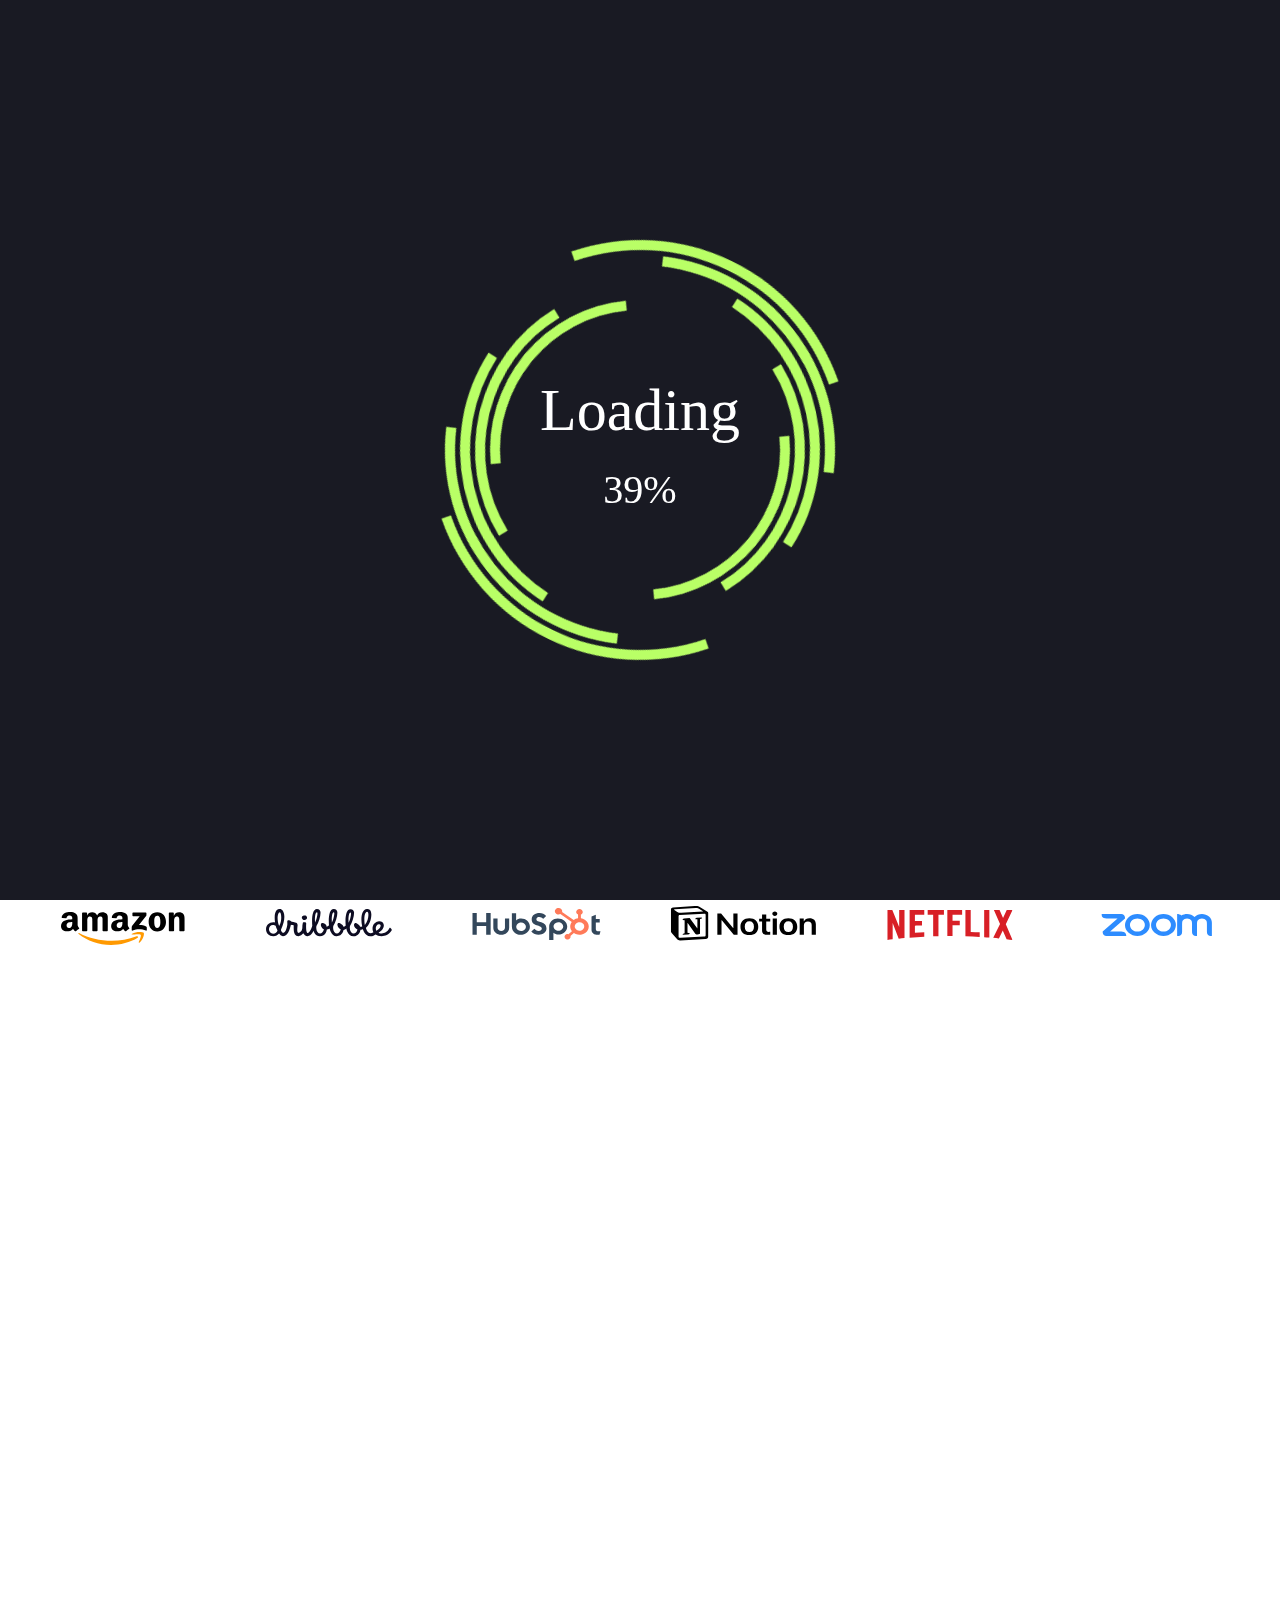
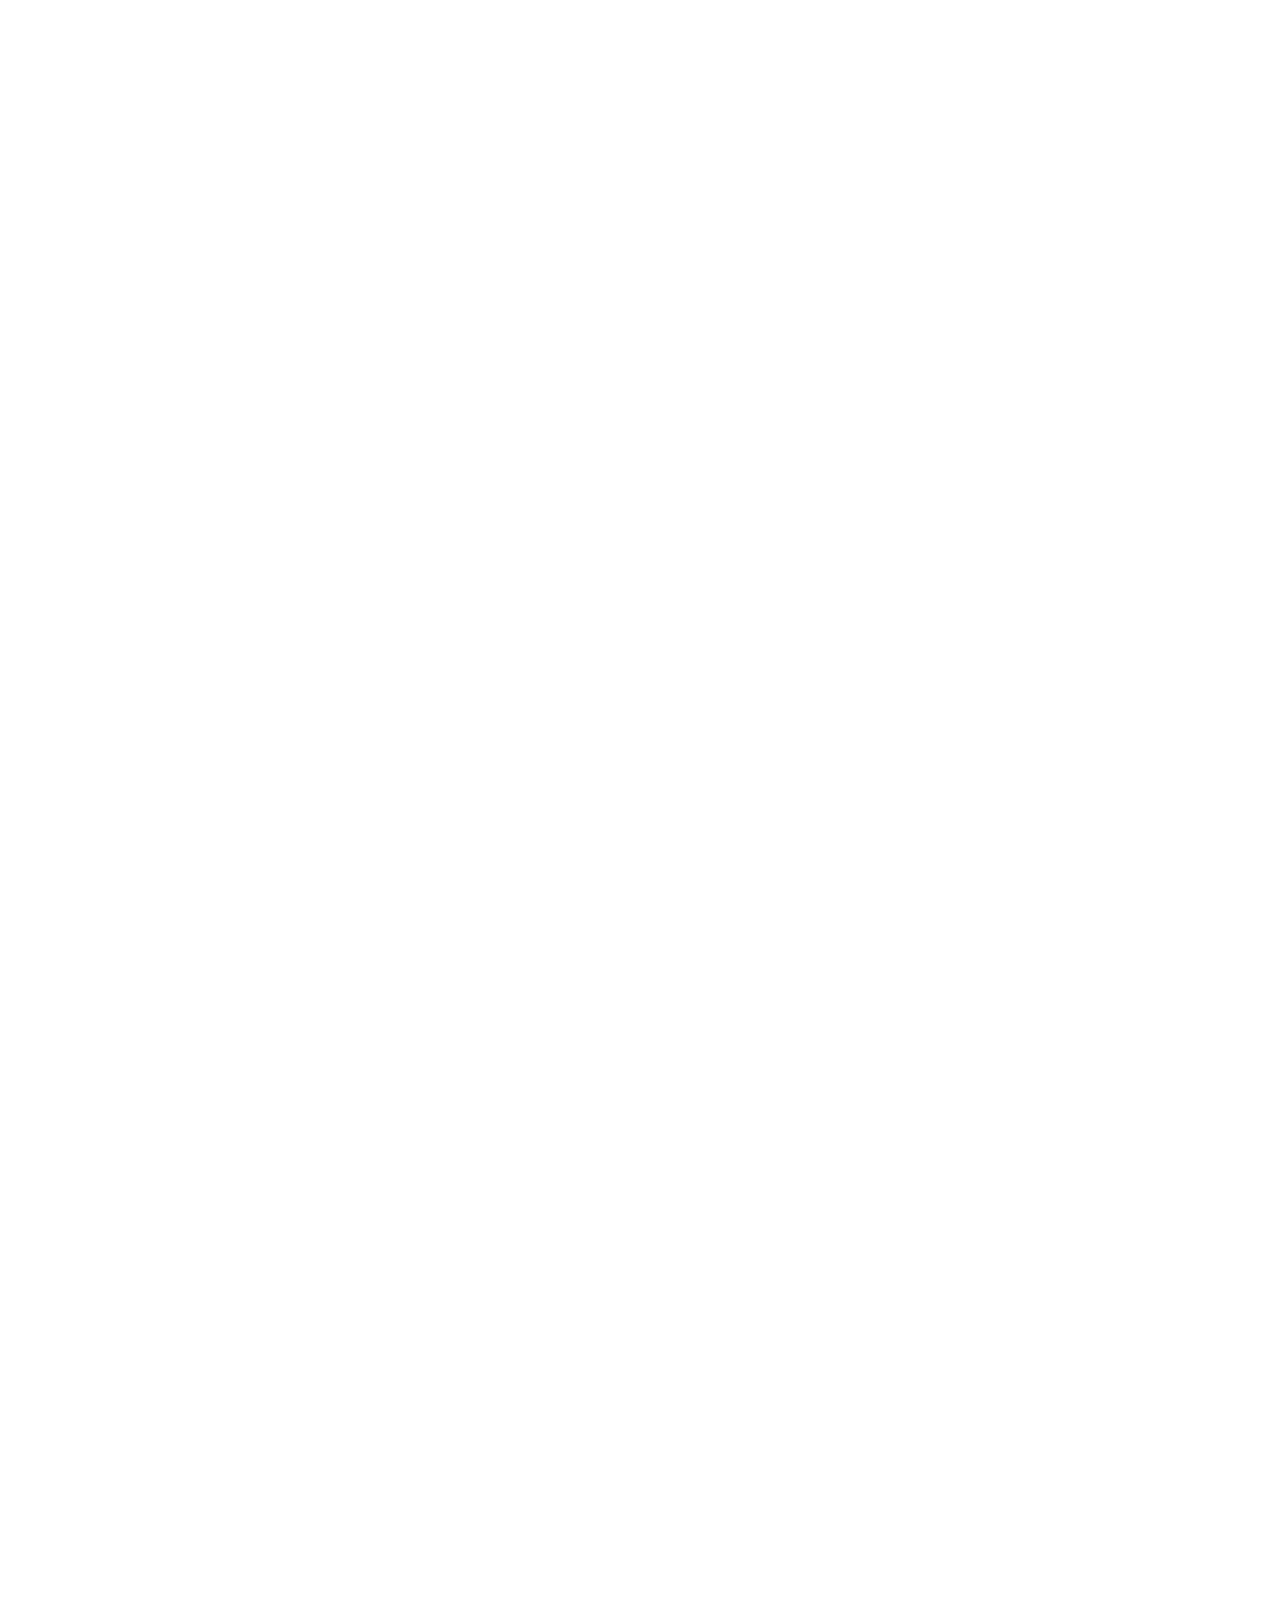
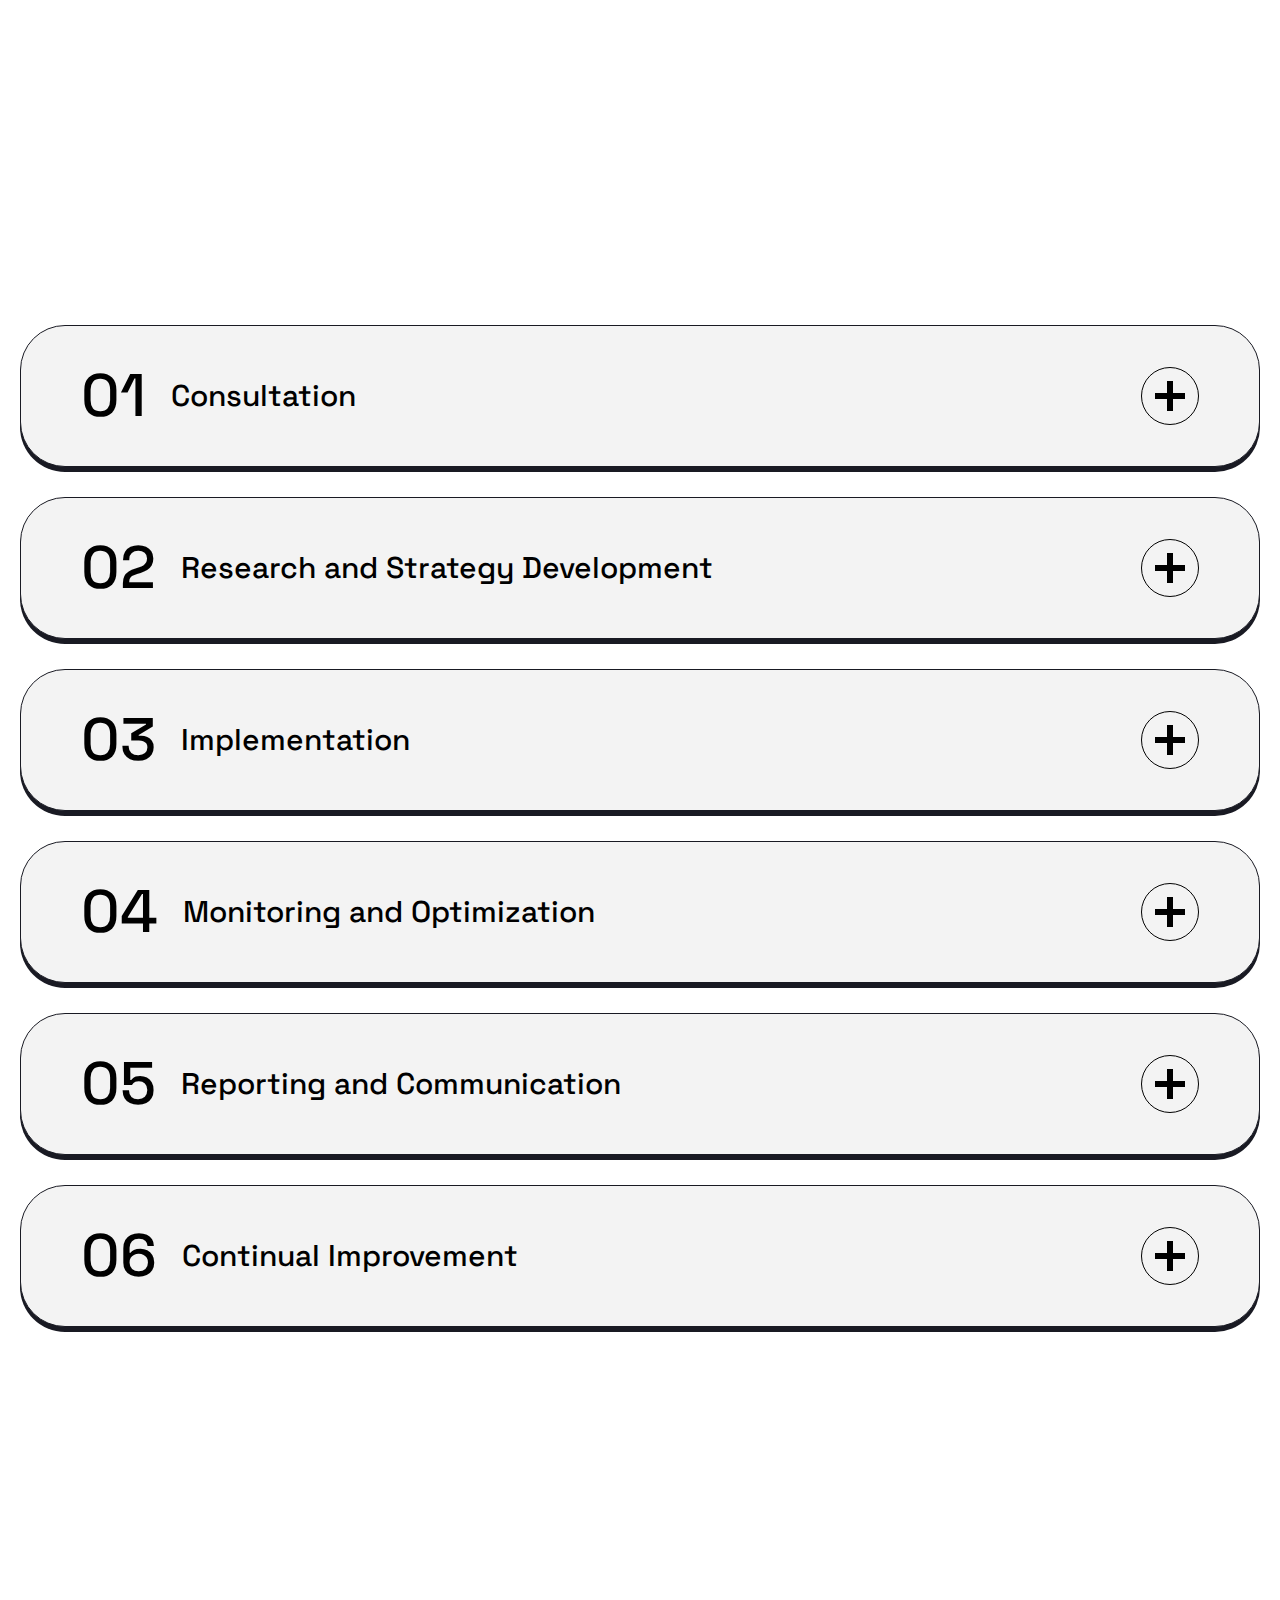
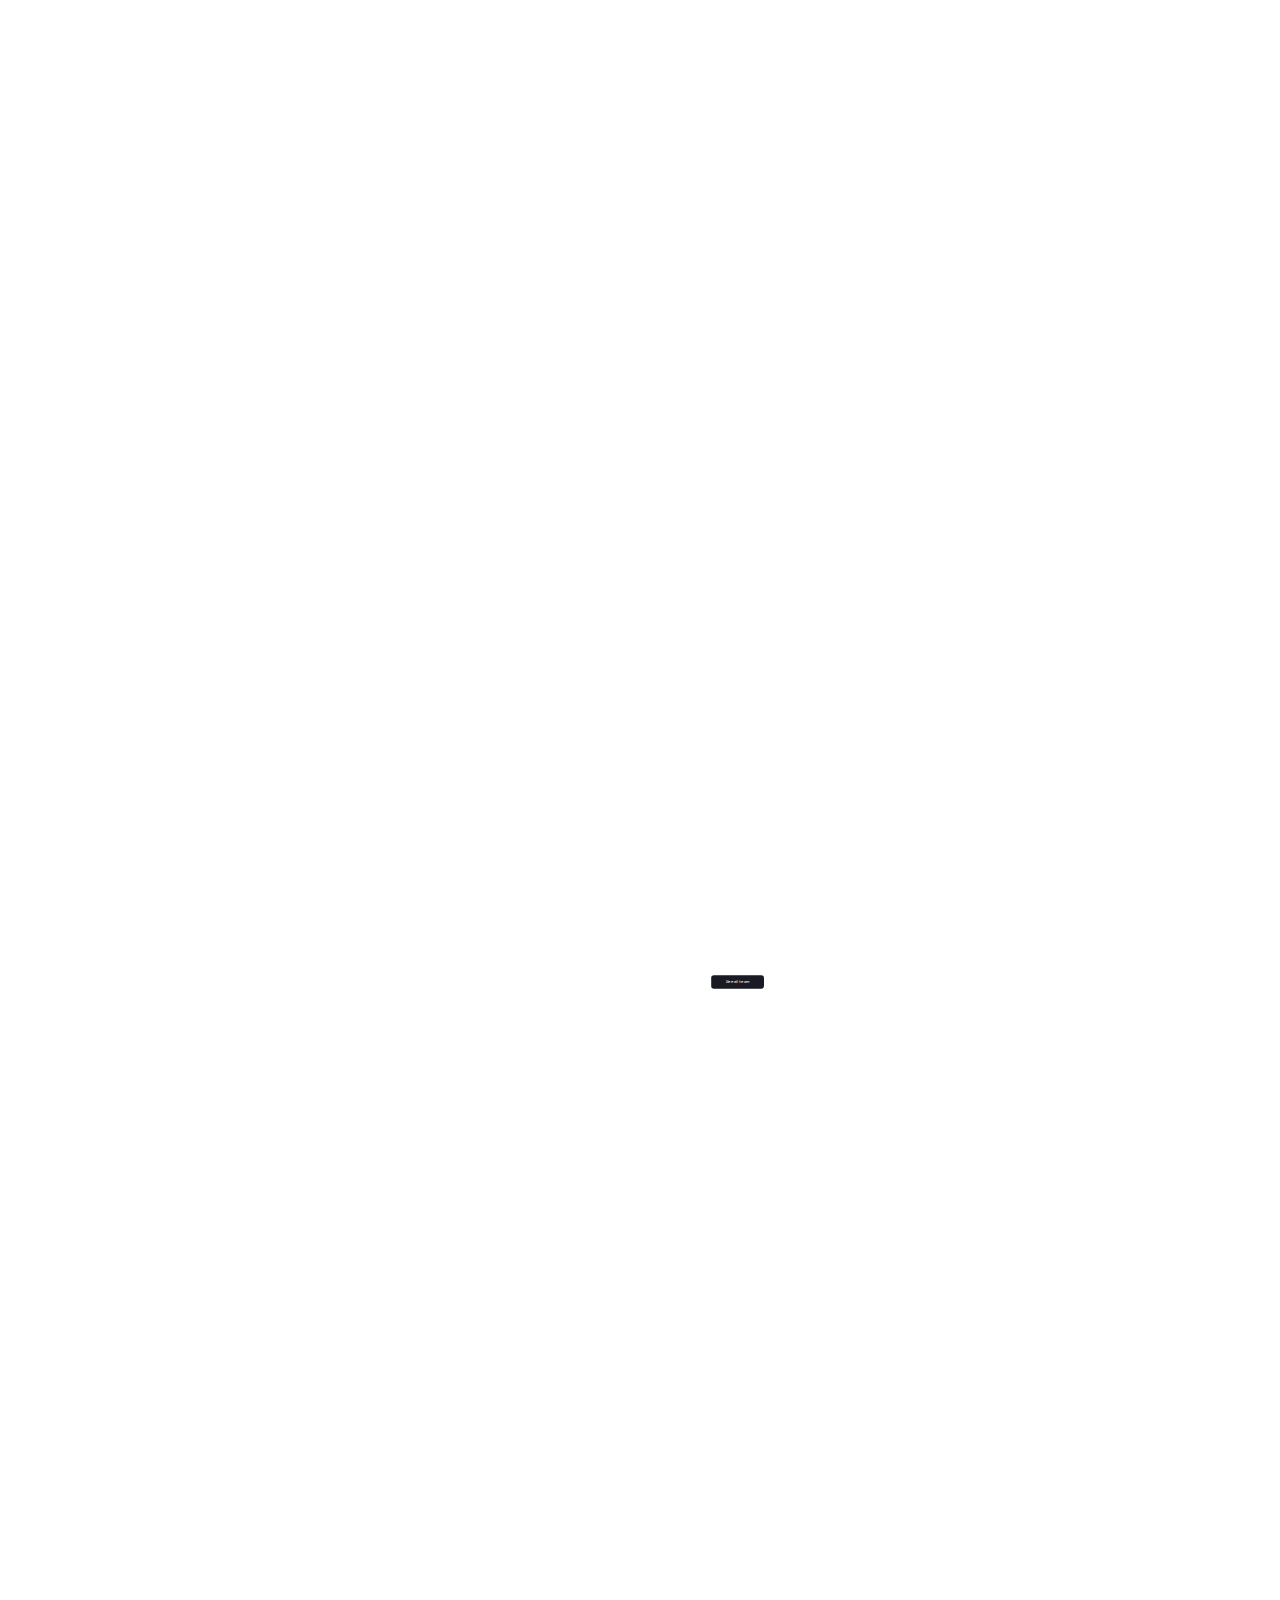
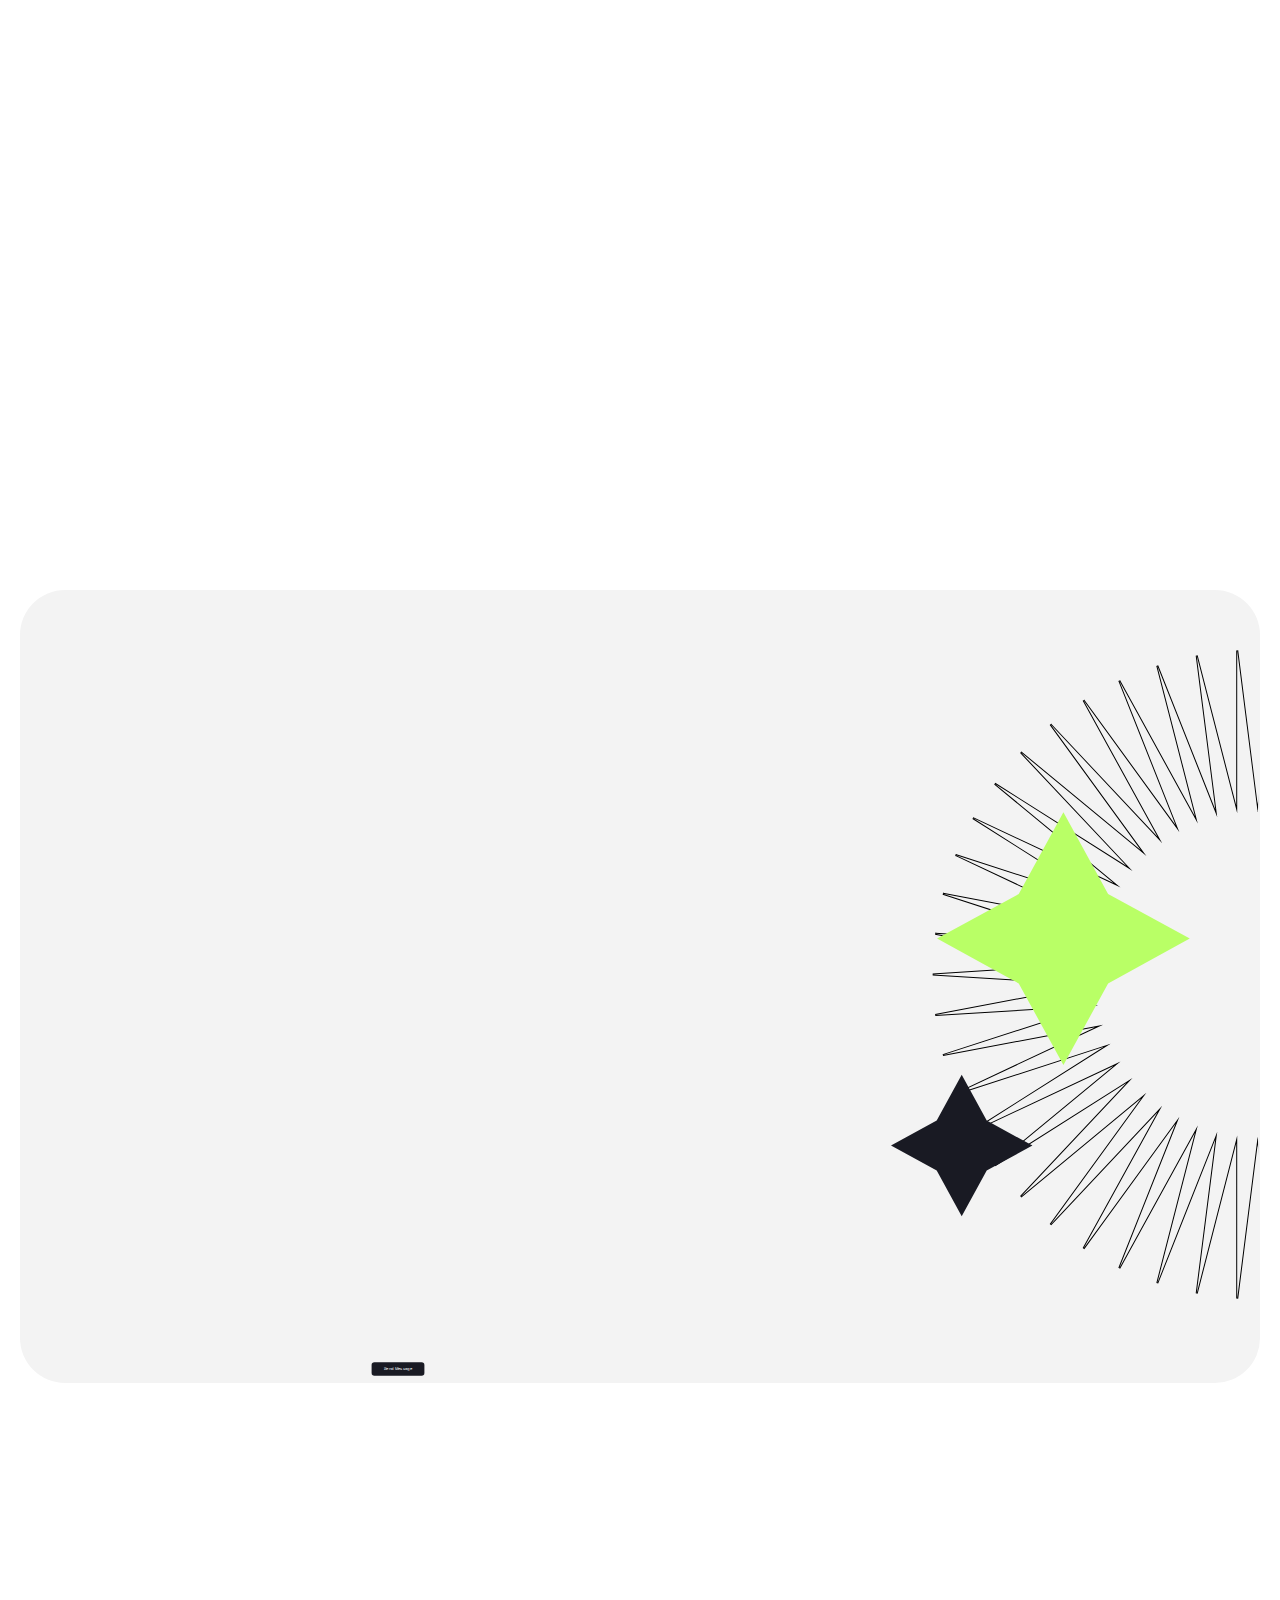
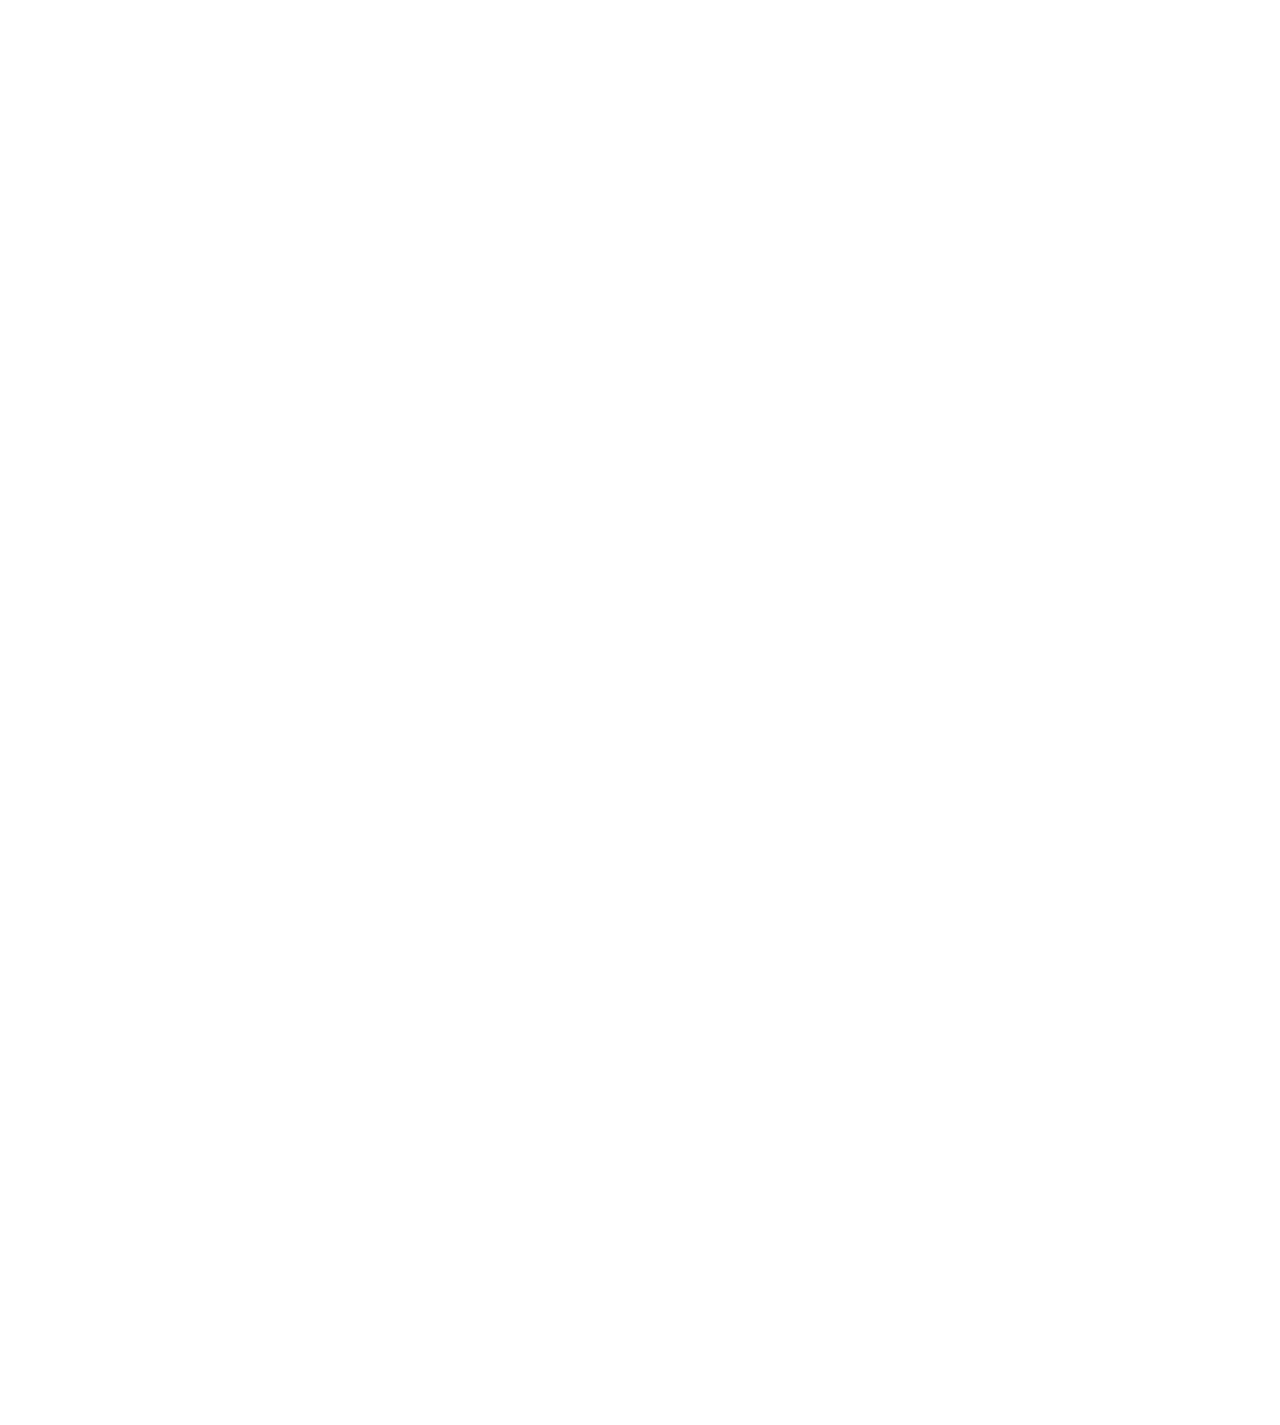
==== commit a3eafd01: "48" ====
--- a/positiv/index.html
+++ b/positiv/index.html
@@ -7,6 +7,22 @@
     <link rel="stylesheet" href="css/style.min.css">
 </head>
 <body>
+<div class="loader _center">
+    <div class="loader__line">
+        <div class="loader__line">
+            <div class="loader__line">
+                <div class="loader__line">
+                    <div class="loader__line last-line">
+                    </div>
+                </div>
+            </div>
+        </div>
+    </div>
+    <div class="loader__info">
+        <div class="loading__text">Loading</div>
+        <div class="loading__percent"></div>
+    </div>
+</div>
 <wrapper class="wrapper">
     <header class="header">
         <div class="container">
@@ -40,478 +56,539 @@
             </div>
         </div>
     </header>
-    <main class="main">
-        <section class="promo">
-            <div class="container">
-                <div class="promo__inner">
-                    <div class="promo__inner-item promo-content">
-                        <h1 class="promo__title">Navigating the digital landscape for success</h1>
-                        <div class="promo__subtitle">Our digital marketing agency helps businesses grow and succeed online through a range of services including SEO, PPC, social media marketing, and content creation.</div>
-                        <button class="btn main-btn">Book a consultation</button>
-                    </div>
-                    <div class="promo__inner-item promo-image">
-                        <img class="promo-image__img" src="images/background/promo-bg.svg" alt="photo">
-                        <a href="" class="promo-image__link _icon-heart _center link-promo_favourite"></a>
-                        <a href="" class="promo-image__link _icon-share _center link-promo_share"></a>
-                        <a href="" class="promo-image__link _icon-play _center link-promo_play"></a>
-                        <a href="" class="promo-image__link _icon-location _center link-promo_location"></a>
-                    </div>
-                </div>
-            </div>
-        </section>
-        <div class="promo__sponsors">
-            <a href="#" class="promo__sponsors__item">
-                <img src="images/sponsors/logo--1.svg" alt="sponsor" class="promo__sponsors__img _ibg">
-            </a>
-            <a href="#" class="promo__sponsors__item">
-                <img src="images/sponsors/logo--2.svg" alt="sponsor" class="promo__sponsors__img _ibg">
-            </a>
-            <a href="#" class="promo__sponsors__item">
-                <img src="images/sponsors/logo--3.svg" alt="sponsor" class="promo__sponsors__img _ibg">
-            </a>
-            <a href="#" class="promo__sponsors__item">
-                <img src="images/sponsors/logo--4.svg" alt="sponsor" class="promo__sponsors__img _ibg">
-            </a>
-            <a href="#" class="promo__sponsors__item">
-                <img src="images/sponsors/logo--5.svg" alt="sponsor" class="promo__sponsors__img _ibg">
-            </a>
-            <a href="#" class="promo__sponsors__item">
-                <img src="images/sponsors/logo--6.svg" alt="sponsor" class="promo__sponsors__img _ibg">
-            </a>
-        </div>
-        <section class="services">
-            <div class="container">
-                <div class="section-top">
-                    <h2 class="section-title">Services</h2>
-                    <div class="section-subtitle">At our digital marketing agency, we offer a range of services to help businesses grow and succeed online. These services include:</div>
-                </div>
-                <div class="services__inner">
-                    <div class="services__inner-item item-services">
-                        <div class="item-services__body">
-                            <div class="item-services__name">
-                                <h3 class="item-services__title">Search engine </h3>
-                                <h4 class="item-services__subtitle">optimization</h4>
-                            </div>
-                            <div class="item-services__footer">
-                                <a href="#" class="item-services__footer-link _icon-arrow-right _center"></a>
-                                <p class="item-services__footer-text">Learn more</p>
-                            </div>
-                        </div>
-                        <div class="item-services__image">
-                            <img src="images/cards/card--1.webp" alt="" class="item-services__img _ibg">
-                        </div>
-                    </div>
-                    <div class="services__inner-item item-services">
-                        <div class="item-services__body">
-                            <div class="item-services__name">
-                                <h3 class="item-services__title">Pay-per-click</h3>
-                                <h4 class="item-services__subtitle">advertising</h4>
-                            </div>
-                            <div class="item-services__footer">
-                                <a href="#" class="item-services__footer-link _icon-arrow-right _center"></a>
-                                <p class="item-services__footer-text">Learn more</p>
-                            </div>
-                        </div>
-                        <div class="item-services__image">
-                            <img src="images/cards/card--2.webp" alt="" class="item-services__img _ibg">
-                        </div>
-                    </div>
-                    <div class="services__inner-item item-services">
-                        <div class="item-services__body">
-                            <div class="item-services__name">
-                                <h3 class="item-services__title">Social Media </h3>
-                                <h4 class="item-services__subtitle">Marketing</h4>
-                            </div>
-                            <div class="item-services__footer">
-                                <a href="#" class="item-services__footer-link _icon-arrow-right _center"></a>
-                                <p class="item-services__footer-text">Learn more</p>
-                            </div>
-                        </div>
-                        <div class="item-services__image">
-                            <img src="images/cards/card--3.webp" alt="" class="item-services__img _ibg">
-                        </div>
-                    </div>
-                    <div class="services__inner-item item-services">
-                        <div class="item-services__body">
-                            <div class="item-services__name">
-                                <h3 class="item-services__title">Email </h3>
-                                <h4 class="item-services__subtitle">Marketing</h4>
-                            </div>
-                            <div class="item-services__footer">
-                                <a href="#" class="item-services__footer-link _icon-arrow-right _center"></a>
-                                <p class="item-services__footer-text">Learn more</p>
-                            </div>
-                        </div>
-                        <div class="item-services__image">
-                            <img src="images/cards/card--4.webp" alt="" class="item-services__img _ibg">
-                        </div>
-                    </div>
-                    <div class="services__inner-item item-services">
-                        <div class="item-services__body">
-                            <div class="item-services__name">
-                                <h3 class="item-services__title">Content </h3>
-                                <h4 class="item-services__subtitle">Creation</h4>
-                            </div>
-                            <div class="item-services__footer">
-                                <a href="#" class="item-services__footer-link _icon-arrow-right _center"></a>
-                                <p class="item-services__footer-text">Learn more</p>
-                            </div>
-                        </div>
-                        <div class="item-services__image">
-                            <img src="images/cards/card--5.webp" alt="" class="item-services__img _ibg">
-                        </div>
-                    </div>
-                    <div class="services__inner-item item-services">
-                        <div class="item-services__body">
-                            <div class="item-services__name">
-                                <h3 class="item-services__title">Analytics and </h3>
-                                <h4 class="item-services__subtitle">Tracking</h4>
-                            </div>
-                            <div class="item-services__footer">
-                                <a href="#" class="item-services__footer-link _icon-arrow-right _center"></a>
-                                <p class="item-services__footer-text">Learn more</p>
-                            </div>
-                        </div>
-                        <div class="item-services__image">
-                            <img src="images/cards/card--6.webp" alt="" class="item-services__img _ibg">
-                        </div>
-                    </div>
-                </div>
-                <div class="services__bottom">
-                    <div class="services__bottom-body body-services">
-                        <h4 class="body-services__title">Let’s make things happen</h4>
-                        <p class="body-services__descr">Contact us today to learn more about how our digital marketing services can help your business grow and succeed online.</p>
-                        <button class="btn main-btn">Get your free proposal</button>
-                    </div>
-                    <div class="services__bottom-image image-services">
-                        <img src="images/background/card-bg.svg" alt="bg" class="image-services__img">
-                    </div>
-                </div>
-            </div>
-        </section>
-        <section class="case">
-            <div class="container">
-                <div class="section-top">
-                    <h2 class="section-title">Case Studies</h2>
-                    <div class="section-subtitle">Explore Real-Life Examples of Our Proven Digital Marketing Success through Our Case Studies</div>
-                </div>
-                <div class="case__inner">
-                    <div class="case__inner-item">
-                        <p class="case__inner-descr">For a local restaurant, we implemented a targeted PPC campaign that resulted in a 50% increase in website traffic and a 25% increase in sales.</p>
-                        <a href="#" class="case__inner-link _icon-arrow-right">Learn more</a>
-                    </div>
-                    <div class="case__inner-item">
-                        <p class="case__inner-descr">For a B2B software company, we developed an SEO strategy that resulted in a first page ranking for key keywords and a 200% increase in organic traffic.</p>
-                        <a href="#" class="case__inner-link _icon-arrow-right">Learn more</a>
-                    </div>
-                    <div class="case__inner-item">
-                        <p class="case__inner-descr">For a national retail chain, we created a social media marketing campaign that increased followers by 25% and generated a 20% increase in online sales.</p>
-                        <a href="#" class="case__inner-link _icon-arrow-right">Learn more</a>
-                    </div>
-                </div>
-            </div>
-        </section>
-        <section class="work">
-            <div class="container">
-                <div class="section-top">
-                    <h2 class="section-title">Our Working Process </h2>
-                    <div class="section-subtitle work-subtitle">Step-by-Step Guide to Achieving Your Business Goals</div>
-                </div>
-                <div class="work__inner">
-                    <div class="work__inner-item work-accordion">
-                        <div class="accordion__name">
-                            <div class="accordion__title"><span>01</span> Consultation</div>
-                            <button data-button="content-1" class="accordion-btn _center" type="button"><span></span>
+<main class="main">
+    <section class="promo">
+        <div class="container">
+            <div class="promo__inner">
+                <div class="promo__inner-item promo-content">
+                    <h1 class="promo__title">Navigating the digital landscape for success</h1>
+                    <div class="promo__subtitle">Our digital marketing agency helps businesses grow and succeed online through a range of services including SEO, PPC, social media marketing, and content creation.
+                    </div>
+                    <button class="btn main-btn">Book a consultation</button>
+                </div>
+                <div class="promo__inner-item promo-image">
+                    <img class="promo-image__img" src="images/background/promo-bg.svg" alt="photo">
+                    <a href="" class="promo-image__link _icon-heart _center link-promo_favourite"></a>
+                    <a href="" class="promo-image__link _icon-share _center link-promo_share"></a>
+                    <a href="" class="promo-image__link _icon-play _center link-promo_play"></a>
+                    <a href="" class="promo-image__link _icon-location _center link-promo_location"></a>
+                </div>
+            </div>
+        </div>
+    </section>
+    <section class="sponsors">
+        <div class="container">
+            <h2 class="sponsors__title">Section title</h2>
+            <div class="sponsors__inner">
+                <a href="#" class="sponsors__item">
+                    <img src="images/sponsors/logo--1.svg" alt="sponsor" class="promo__sponsors__img _ibg">
+                </a>
+                <a href="#" class="sponsors__item">
+                    <img src="images/sponsors/logo--2.svg" alt="sponsor" class="promo__sponsors__img _ibg">
+                </a>
+                <a href="#" class="sponsors__item">
+                    <img src="images/sponsors/logo--3.svg" alt="sponsor" class="promo__sponsors__img _ibg">
+                </a>
+                <a href="#" class="sponsors__item">
+                    <img src="images/sponsors/logo--4.svg" alt="sponsor" class="promo__sponsors__img _ibg">
+                </a>
+                <a href="#" class="sponsors__item">
+                    <img src="images/sponsors/logo--5.svg" alt="sponsor" class="promo__sponsors__img _ibg">
+                </a>
+                <a href="#" class="sponsors__item">
+                    <img src="images/sponsors/logo--6.svg" alt="sponsor" class="promo__sponsors__img _ibg">
+                </a> 
+            </div>
+        </div>
+    </section>
+    <section class="services">
+        <div class="container">
+            <div class="section-top">
+                <h2 class="section-title">Services</h2>
+                <div class="section-subtitle">At our digital marketing agency, we offer a range of services to help
+                    businesses grow and succeed online. These services include:</div>
+            </div>
+            <div class="services__inner">
+                <div class="services__inner-item item-services item-services_left">
+                    <div class="item-services__body">
+                        <div class="item-services__name">
+                            <h3 class="item-services__title">Search engine </h3>
+                            <h4 class="item-services__subtitle">optimization</h4>
+                        </div>
+                        <div class="item-services__footer">
+                            <a href="#" class="item-services__footer-link _icon-arrow-right _center"></a>
+                            <p class="item-services__footer-text">Learn more</p>
+                        </div>
+                    </div>
+                    <div class="item-services__image">
+                        <img src="images/cards/card--1.webp" alt="" class="item-services__img _ibg">
+                    </div>
+                </div>
+                <div class="services__inner-item item-services item-services_right">
+                    <div class="item-services__body">
+                        <div class="item-services__name">
+                            <h3 class="item-services__title">Pay-per-click</h3>
+                            <h4 class="item-services__subtitle">advertising</h4>
+                        </div>
+                        <div class="item-services__footer">
+                            <a href="#" class="item-services__footer-link _icon-arrow-right _center"></a>
+                            <p class="item-services__footer-text">Learn more</p>
+                        </div>
+                    </div>
+                    <div class="item-services__image">
+                        <img src="images/cards/card--2.webp" alt="" class="item-services__img _ibg">
+                    </div>
+                </div>
+                <div class="services__inner-item item-services item-services_left">
+                    <div class="item-services__body">
+                        <div class="item-services__name">
+                            <h3 class="item-services__title">Social Media </h3>
+                            <h4 class="item-services__subtitle">Marketing</h4>
+                        </div>
+                        <div class="item-services__footer">
+                            <a href="#" class="item-services__footer-link _icon-arrow-right _center"></a>
+                            <p class="item-services__footer-text">Learn more</p>
+                        </div>
+                    </div>
+                    <div class="item-services__image">
+                        <img src="images/cards/card--3.webp" alt="" class="item-services__img _ibg">
+                    </div>
+                </div>
+                <div class="services__inner-item item-services item-services_right">
+                    <div class="item-services__body">
+                        <div class="item-services__name">
+                            <h3 class="item-services__title">Email </h3>
+                            <h4 class="item-services__subtitle">Marketing</h4>
+                        </div>
+                        <div class="item-services__footer">
+                            <a href="#" class="item-services__footer-link _icon-arrow-right _center"></a>
+                            <p class="item-services__footer-text">Learn more</p>
+                        </div>
+                    </div>
+                    <div class="item-services__image">
+                        <img src="images/cards/card--4.webp" alt="" class="item-services__img _ibg">
+                    </div>
+                </div>
+                <div class="services__inner-item item-services item-services_left">
+                    <div class="item-services__body">
+                        <div class="item-services__name">
+                            <h3 class="item-services__title">Content </h3>
+                            <h4 class="item-services__subtitle">Creation</h4>
+                        </div>
+                        <div class="item-services__footer">
+                            <a href="#" class="item-services__footer-link _icon-arrow-right _center"></a>
+                            <p class="item-services__footer-text">Learn more</p>
+                        </div>
+                    </div>
+                    <div class="item-services__image">
+                        <img src="images/cards/card--5.webp" alt="" class="item-services__img _ibg">
+                    </div>
+                </div>
+                <div class="services__inner-item item-services item-services_right">
+                    <div class="item-services__body">
+                        <div class="item-services__name">
+                            <h3 class="item-services__title">Analytics and </h3>
+                            <h4 class="item-services__subtitle">Tracking</h4>
+                        </div>
+                        <div class="item-services__footer">
+                            <a href="#" class="item-services__footer-link _icon-arrow-right _center"></a>
+                            <p class="item-services__footer-text">Learn more</p>
+                        </div>
+                    </div>
+                    <div class="item-services__image">
+                        <img src="images/cards/card--6.webp" alt="" class="item-services__img _ibg">
+                    </div>
+                </div>
+            </div>
+            <div class="services__bottom">
+                <div class="services__bottom-body body-services">
+                    <h4 class="body-services__title">Let’s make things happen</h4>
+                    <p class="body-services__descr">Contact us today to learn more about how our digital marketing
+                        services can help your business grow and succeed online.</p>
+                    <button class="btn main-btn">Get your free proposal</button>
+                </div>
+                <div class="services__bottom-image image-services">
+                    <img src="images/background/card-bg.svg" alt="bg" class="image-services__img">
+                </div>
+            </div>
+        </div>
+    </section>
+    <section class="case">
+        <div class="container">
+            <div class="section-top">
+                <h2 class="section-title">Case Studies</h2>
+                <div class="section-subtitle">Explore Real-Life Examples of Our Proven Digital Marketing Success through
+                    Our Case Studies</div>
+            </div>
+            <div class="case__inner">
+                <div class="case__inner-item">
+                    <p class="case__inner-descr">For a local restaurant, we implemented a targeted PPC campaign that
+                        resulted in a 50% increase in website traffic and a 25% increase in sales.</p>
+                    <a href="#" class="case__inner-link _icon-arrow-right">Learn more</a>
+                </div>
+                <div class="case__inner-item">
+                    <p class="case__inner-descr">For a B2B software company, we developed an SEO strategy that resulted
+                        in a first page ranking for key keywords and a 200% increase in organic traffic.</p>
+                    <a href="#" class="case__inner-link _icon-arrow-right">Learn more</a>
+                </div>
+                <div class="case__inner-item">
+                    <p class="case__inner-descr">For a national retail chain, we created a social media marketing
+                        campaign that increased followers by 25% and generated a 20% increase in online sales.</p>
+                    <a href="#" class="case__inner-link _icon-arrow-right">Learn more</a>
+                </div>
+            </div>
+        </div>
+    </section>
+    <section class="work">
+        <div class="container">
+            <div class="section-top">
+                <h2 class="section-title">Our Working Process </h2>
+                <div class="section-subtitle work-subtitle">Step-by-Step Guide to Achieving Your Business Goals</div>
+            </div>
+            <div class="work__inner">
+                <div class="work__inner-item work-accordion">
+                    <div class="accordion__name">
+                        <div class="accordion__title"><span>01</span> Consultation</div>
+                        <button data-button="content-1" class="accordion-btn _center" type="button"><span></span>
                             <span></span></button>
-                        </div>
-                        <div class="accordion__content" id="content-1">During the initial consultation, we will discuss your business goals and objectives, target audience, and current marketing efforts. This will allow us to understand your needs and tailor our services to best fit your requirements.</div>
-                    </div>
-                    <div class="work__inner-item work-accordion">
-                        <div class="accordion__name">
-                            <div class="accordion__title"><span>02</span>Research and Strategy Development</div>
-                            <button data-button="content-2" class="accordion-btn _center" type="button"><span></span>
+                    </div>
+                    <div class="accordion__content" id="content-1">During the initial consultation, we will discuss your
+                        business goals and objectives, target audience, and current marketing efforts. This will allow
+                        us to understand your needs and tailor our services to best fit your requirements.</div>
+                </div>
+                <div class="work__inner-item work-accordion">
+                    <div class="accordion__name">
+                        <div class="accordion__title"><span>02</span>Research and Strategy Development</div>
+                        <button data-button="content-2" class="accordion-btn _center" type="button"><span></span>
                             <span></span></button>
-                        </div>
-                        <div class="accordion__content" id="content-2">During the initial consultation, we will discuss your business goals and objectives, target audience, and current marketing efforts. This will allow us to understand your needs and tailor our services to best fit your requirements.</div>
-                    </div>
-                    <div class="work__inner-item work-accordion">
-                        <div class="accordion__name">
-                            <div class="accordion__title"><span>03</span>Implementation</div>
-                            <button data-button="content-3" class="accordion-btn _center" type="button"><span></span>
+                    </div>
+                    <div class="accordion__content" id="content-2">During the initial consultation, we will discuss your
+                        business goals and objectives, target audience, and current marketing efforts. This will allow
+                        us to understand your needs and tailor our services to best fit your requirements.</div>
+                </div>
+                <div class="work__inner-item work-accordion">
+                    <div class="accordion__name">
+                        <div class="accordion__title"><span>03</span>Implementation</div>
+                        <button data-button="content-3" class="accordion-btn _center" type="button"><span></span>
                             <span></span></button>
-                        </div>
-                        <div class="accordion__content" id="content-3">During the initial consultation, we will discuss your business goals and objectives, target audience, and current marketing efforts. This will allow us to understand your needs and tailor our services to best fit your requirements.</div>
-                    </div>
-                    <div class="work__inner-item work-accordion">
-                        <div class="accordion__name">
-                            <div class="accordion__title"><span>04</span>Monitoring and Optimization</div>
-                            <button data-button="content-4" class="accordion-btn _center" type="button"><span></span>
+                    </div>
+                    <div class="accordion__content" id="content-3">During the initial consultation, we will discuss your
+                        business goals and objectives, target audience, and current marketing efforts. This will allow
+                        us to understand your needs and tailor our services to best fit your requirements.</div>
+                </div>
+                <div class="work__inner-item work-accordion">
+                    <div class="accordion__name">
+                        <div class="accordion__title"><span>04</span>Monitoring and Optimization</div>
+                        <button data-button="content-4" class="accordion-btn _center" type="button"><span></span>
                             <span></span></button>
-                        </div>
-                        <div class="accordion__content" id="content-4">During the initial consultation, we will discuss your business goals and objectives, target audience, and current marketing efforts. This will allow us to understand your needs and tailor our services to best fit your requirements.</div>
-                    </div>
-                    <div class="work__inner-item work-accordion">
-                        <div class="accordion__name">
-                            <div class="accordion__title"><span>05</span>Reporting and Communication</div>
-                            <button data-button="content-5" class="accordion-btn _center" type="button"><span></span>
+                    </div>
+                    <div class="accordion__content" id="content-4">During the initial consultation, we will discuss your
+                        business goals and objectives, target audience, and current marketing efforts. This will allow
+                        us to understand your needs and tailor our services to best fit your requirements.</div>
+                </div>
+                <div class="work__inner-item work-accordion">
+                    <div class="accordion__name">
+                        <div class="accordion__title"><span>05</span>Reporting and Communication</div>
+                        <button data-button="content-5" class="accordion-btn _center" type="button"><span></span>
                             <span></span></button>
-                        </div>
-                        <div class="accordion__content" id="content-5">During the initial consultation, we will discuss your business goals and objectives, target audience, and current marketing efforts. This will allow us to understand your needs and tailor our services to best fit your requirements.</div>
-                    </div>
-                    <div class="work__inner-item work-accordion">
-                        <div class="accordion__name">
-                            <div class="accordion__title"><span>06</span>Continual Improvement</div>
-                            <button data-button="content-6" class="accordion-btn _center" type="button"><span></span>
+                    </div>
+                    <div class="accordion__content" id="content-5">During the initial consultation, we will discuss your
+                        business goals and objectives, target audience, and current marketing efforts. This will allow
+                        us to understand your needs and tailor our services to best fit your requirements.</div>
+                </div>
+                <div class="work__inner-item work-accordion">
+                    <div class="accordion__name">
+                        <div class="accordion__title"><span>06</span>Continual Improvement</div>
+                        <button data-button="content-6" class="accordion-btn _center" type="button"><span></span>
                             <span></span></button>
-                        </div>
-                        <div class="accordion__content" id="content-6">During the initial consultation, we will discuss your business goals and objectives, target audience, and current marketing efforts. This will allow us to understand your needs and tailor our services to best fit your requirements.</div>
-                    </div>
-                </div>
-            </div>
-        </section>
-        <section class="team">
-            <div class="container">
-                <div class="section-top">
-                    <h2 class="section-title">Team</h2>
-                    <div class="section-subtitle team-subtitle">Meet the skilled and experienced team behind our successful digital marketing strategies</div>
-                </div>
-                <div class="team__inner">
-                    <div class="team__inner-item">
-                        <div class="team__inner__body body-team">
-                            <div class="body-team__image">
-                                <img src="images/photoes/photo--1.webp" alt="" class="body-team__img">
-                            </div>
-                            <div class="body-team__content">
-                                <div class="body-team__name">
-                                    John Smith
-                                    <span>CEO and Founder</span>
-                                </div>
-                                <a href="#" class="body-team__link _icon-linkedin _center"></a>
-                            </div>
-                        </div>
-                        <div class="team__inner-text">
-                            10+ years of experience in digital marketing. Expertise in SEO, PPC, and content strategy
-                        </div>
-                    </div>
-                    <div class="team__inner-item">
-                        <div class="team__inner__body body-team">
-                            <div class="body-team__image">
-                                <img src="images/photoes/photo--2.webp" alt="" class="body-team__img">
-                            </div>
-                            <div class="body-team__content">
-                                <div class="body-team__name">
-                                    Jane Doe
-                                    <span>Director of Operations</span>
-                                </div>
-                                <a href="#" class="body-team__link _icon-linkedin _center"></a>
-                            </div>
-                        </div>
-                        <div class="team__inner-text">
-                            7+ years of experience in project management and team leadership. Strong organizational and communication skills
-                        </div>
-                    </div>
-                    <div class="team__inner-item">
-                        <div class="team__inner__body body-team">
-                            <div class="body-team__image">
-                                <img src="images/photoes/photo--3.webp" alt="" class="body-team__img">
-                            </div>
-                            <div class="body-team__content">
-                                <div class="body-team__name">
-                                    Michael Brown
-                                    <span>Senior SEO Specialist</span>
-                                </div>
-                                <a href="#" class="body-team__link _icon-linkedin _center"></a>
-                            </div>
-                        </div>
-                        <div class="team__inner-text">
-                            5+ years of experience in SEO and content creation. Proficient in keyword research and on-page optimization
-                        </div>
-                    </div>
-                    <div class="team__inner-item">
-                        <div class="team__inner__body body-team">
-                            <div class="body-team__image">
-                                <img src="images/photoes/photo--4.webp" alt="" class="body-team__img">
-                            </div>
-                            <div class="body-team__content">
-                                <div class="body-team__name">
-                                    Emily Johnson
-                                    <span>PPC Manager</span>
-                                </div>
-                                <a href="#" class="body-team__link _icon-linkedin _center"></a>
-                            </div>
-                        </div>
-                        <div class="team__inner-text">
-                            3+ years of experience in paid search advertising. Skilled in campaign management and performance analysis
-                        </div>
-                    </div>
-                    <div class="team__inner-item">
-                        <div class="team__inner__body body-team">
-                            <div class="body-team__image">
-                                <img src="images/photoes/photo--5.webp" alt="" class="body-team__img">
-                            </div>
-                            <div class="body-team__content">
-                                <div class="body-team__name">
-                                    Brian Williams
-                                    <span>Social Media Specialist</span>
-                                </div>
-                                <a href="#" class="body-team__link _icon-linkedin _center"></a>
-                            </div>
-                        </div>
-                        <div class="team__inner-text">
-                            4+ years of experience in social media marketing. Proficient in creating and scheduling content, analyzing metrics, and building engagement
-                        </div>
-                    </div>
-                    <div class="team__inner-item">
-                        <div class="team__inner__body body-team">
-                            <div class="body-team__image">
-                                <img src="images/photoes/photo--6.webp" alt="" class="body-team__img">
-                            </div>
-                            <div class="body-team__content">
-                                <div class="body-team__name">
-                                    Sarah Kim
-                                    <span>Content Creator</span>
-                                </div>
-                                <a href="#" class="body-team__link _icon-linkedin _center"></a>
-                            </div>
-                        </div>
-                        <div class="team__inner-text">
-                            2+ years of experience in writing and editing Skilled in creating compelling, SEO-optimized content for various industries
-                        </div>
-                    </div>
-                </div>
-                <div class="team__bottom">
-                    <a class="btn main-btn" href="#">See all team</a>
-                </div>
-            </div>
-        </section>
-        <section class="test">
-            <div class="container">
-                <div class="section-top">
-                    <h2 class="section-title">Testimonials</h2>
-                    <div class="section-subtitle test-subtitle">Hear from Our Satisfied Clients: Read Our Testimonials to Learn More about Our Digital Marketing Services</div>
-                </div>
-                <div class="test__slider mySwiper">
-                    <div class="test__slider-slides swiper-wrapper">
-                        <div class="test__slider-slide slide-test swiper-slide">
-                            <div class="slide-test__body">
-                                <p class="slide-test__descr">"We have been working with Positivus for the past year and have seen a significant increase in website traffic and leads as a result of their efforts. The team is professional, responsive, and truly cares about the success of our business. We highly recommend Positivus to any company looking to grow their online presence."</p>
-                                <div class="slide__test-triangle">
-                                    <span></span><span></span><span></span>
-                                </div>
-                            </div>
-                            <div class="slide-test__bottom">
-                                <h4 class="slide-test__name">John Smith</h4>
-                                <p class="slide-test__subname">Marketing Director at XYZ Corp</p>
-                            </div>
-                        </div>
-                        <div class="test__slider-slide slide-test swiper-slide">
-                            <div class="slide-test__body">
-                                <p class="slide-test__descr">"We have been working with Positivus for the past year and have seen a significant increase in website traffic and leads as a result of their efforts. The team is professional, responsive, and truly cares about the success of our business. We highly recommend Positivus to any company looking to grow their online presence."</p>
-                                <div class="slide__test-triangle">
-                                    <span></span><span></span><span></span>
-                                </div>
-                            </div>
-                            <div class="slide-test__bottom">
-                                <h4 class="slide-test__name">John Smith</h4>
-                                <p class="slide-test__subname">Marketing Director at XYZ Corp</p>
-                            </div>
-                        </div>
-                        <div class="test__slider-slide slide-test swiper-slide">
-                            <div class="slide-test__body">
-                                <p class="slide-test__descr">"We have been working with Positivus for the past year and have seen a significant increase in website traffic and leads as a result of their efforts. The team is professional, responsive, and truly cares about the success of our business. We highly recommend Positivus to any company looking to grow their online presence."</p>
-                                <div class="slide__test-triangle">
-                                    <span></span><span></span><span></span>
-                                </div>
-                            </div>
-                            <div class="slide-test__bottom">
-                                <h4 class="slide-test__name">John Smith</h4>
-                                <p class="slide-test__subname">Marketing Director at XYZ Corp</p>
-                            </div>
-                        </div>
-                        <div class="test__slider-slide slide-test swiper-slide">
-                            <div class="slide-test__body">
-                                <p class="slide-test__descr">"We have been working with Positivus for the past year and have seen a significant increase in website traffic and leads as a result of their efforts. The team is professional, responsive, and truly cares about the success of our business. We highly recommend Positivus to any company looking to grow their online presence."</p>
-                                <div class="slide__test-triangle">
-                                    <span></span><span></span><span></span>
-                                </div>
-                            </div>
-                            <div class="slide-test__bottom">
-                                <h4 class="slide-test__name">John Smith</h4>
-                                <p class="slide-test__subname">Marketing Director at XYZ Corp</p>
-                            </div>
-                        </div>
-                        <div class="test__slider-slide slide-test swiper-slide">
-                            <div class="slide-test__body">
-                                <p class="slide-test__descr">"We have been working with Positivus for the past year and have seen a significant increase in website traffic and leads as a result of their efforts. The team is professional, responsive, and truly cares about the success of our business. We highly recommend Positivus to any company looking to grow their online presence."</p>
-                                <div class="slide__test-triangle">
-                                    <span></span><span></span><span></span>
-                                </div>
-                            </div>
-                            <div class="slide-test__bottom">
-                                <h4 class="slide-test__name">John Smith</h4>
-                                <p class="slide-test__subname">Marketing Director at XYZ Corp</p>
-                            </div>
-                        </div>
-                    </div>
-                    <div class="test__slider-controls controls-test">
-                        <button class="arrow-btn arrow-prev _icon-arrow-right"></button>
-                        <div class="test__slider-pagination"></div>
-                        <button class="arrow-btn arrow-next _icon-arrow-right"></button>
-                    </div>
-                </div>
-            </div>
-        </section>
-        <section class="contacts">
-            <div class="container">
-                <div class="section-top">
-                    <h2 class="section-title">Contact Us</h2>
-                    <div class="section-subtitle contacts-subtitle">Connect with Us: Let's Discuss Your Digital Marketing Needs</div>
-                </div>
-                <div class="contacts__inner">
-                    <div class="contacts__inner-item contacts-body">
-                        <form action="#" class="contacts-form" id="contacts-form">
-                            <div class="form-top">
-                                <label class="form-top__item">
-                                    <span class="input-title">Say Hi</span>
-                                    <input type="radio" class="contacts-form__radio" name="greating" value="yes" checked>
-                                </label>
-                                <label class="form-top__item" >
-                                    <span class="input-title">Get a Quote</span>
-                                    <input type="radio" class="contacts-form__radio" name="greating" value="no">
-                                </label>
-                            </div>
-                            <div class="form-body">
-                                <label class="form-body__item">
-                                    <span class="input-title">Name*</span>
-                                    <input class="form-body__input" type="text" name="name" placeholder="Name">
-                                </label>
-                                <label class="form-body__item">
-                                    <span class="input-title" >Email*</span>
-                                    <input class="form-body__input" type="email" name="mail" placeholder="Email">
-                                </label>
-                                <label class="form-body__item">
-                                    <span class="input-title">Message*</span>
-                                    <textarea class="form-body__textarea" placeholder="Message" cols="30" rows="10" name="form-body__textarea"></textarea>
-                                </label>
-                            </div>
-                            <button class="btn main-btn submit-btn" type="submit">Send Message</button>
-                        </form>
-                        <svg  class="contacts-image__svg" width="692" height="649" fill="none" xmlns="http://www.w3.org/2000/svg">
-                            <mask id="b" style="mask-type:alpha" maskUnits="userSpaceOnUse" x="41" y="0" width="651" height="649">
-                            <mask id="a" maskUnits="userSpaceOnUse" x="40.711" y="-.5" width="651" height="650" fill="#000">
-                            <path fill="#fff" d="M40.711-.5h651v650h-651z"/>
-                            <path d="M366.641 162.061L387.068.5l-.159 162.837L427.445 5.604l-20.428 161.561 60.007-151.514-40.536 157.894 78.519-142.902-60.166 151.514L540.756 50.26l-78.679 142.902L573.632 74.343 477.876 206.08l125.599-103.827-111.714 118.66 137.728-87.24L503.73 237.499l147.623-69.377-137.728 87.24 155.124-50.398-147.623 69.377 160.23-30.622-155.123 50.399 162.784-10.367-160.231 30.462L691.57 324.42l-162.784 10.208 160.231 30.462-162.784-10.207 155.123 50.238-160.23-30.462 147.623 69.377-155.124-50.398 137.728 87.24-147.623-69.377 125.759 103.827-137.728-87.4 111.714 118.819L477.876 442.76l95.756 131.897-111.555-118.819 78.679 142.742-95.915-131.896 60.166 151.513-78.519-142.742 40.536 157.734-60.007-151.513 20.428 161.72-40.536-157.893.159 162.997-20.427-161.721L346.213 648.5V485.503l-40.537 157.893 20.588-161.72-60.007 151.513 40.537-157.734-78.52 142.742 60.166-151.513-95.914 131.896 78.679-142.742L159.49 574.657l95.915-131.897-125.599 103.987L241.52 427.928l-137.728 87.4 125.759-103.827-147.623 69.377 137.728-87.24-155.123 50.398 147.622-69.377-160.23 30.462 155.123-50.238L44.264 365.09l160.231-30.462L41.711 324.42l162.784-10.207-160.23-30.462 162.783 10.367-155.123-50.399 160.23 30.622-147.622-69.377 155.123 50.398-137.728-87.24 147.623 69.377-125.759-103.826 137.728 87.24-111.714-118.66L255.405 206.08 159.49 74.343l111.715 118.819L192.526 50.26l95.914 131.897-60.166-151.514 78.52 142.902-40.537-157.894 60.007 151.514L305.676 5.604l40.537 157.733V.5l20.428 161.561z"/></mask>
-                            <path d="M366.641 162.061L387.068.5l-.159 162.837L427.445 5.604l-20.428 161.561 60.007-151.514-40.536 157.894 78.519-142.902-60.166 151.514L540.756 50.26l-78.679 142.902L573.632 74.343 477.876 206.08l125.599-103.827-111.714 118.66 137.728-87.24L503.73 237.499l147.623-69.377-137.728 87.24 155.124-50.398-147.623 69.377 160.23-30.622-155.123 50.399 162.784-10.367-160.231 30.462L691.57 324.42l-162.784 10.208 160.231 30.462-162.784-10.207 155.123 50.238-160.23-30.462 147.623 69.377-155.124-50.398 137.728 87.24-147.623-69.377 125.759 103.827-137.728-87.4 111.714 118.819L477.876 442.76l95.756 131.897-111.555-118.819 78.679 142.742-95.915-131.896 60.166 151.513-78.519-142.742 40.536 157.734-60.007-151.513 20.428 161.72-40.536-157.893.159 162.997-20.427-161.721L346.213 648.5V485.503l-40.537 157.893 20.588-161.72-60.007 151.513 40.537-157.734-78.52 142.742 60.166-151.513-95.914 131.896 78.679-142.742L159.49 574.657l95.915-131.897-125.599 103.987L241.52 427.928l-137.728 87.4 125.759-103.827-147.623 69.377 137.728-87.24-155.123 50.398 147.622-69.377-160.23 30.462 155.123-50.238L44.264 365.09l160.231-30.462L41.711 324.42l162.784-10.207-160.23-30.462 162.783 10.367-155.123-50.399 160.23 30.622-147.622-69.377 155.123 50.398-137.728-87.24 147.623 69.377-125.759-103.826 137.728 87.24-111.714-118.66L255.405 206.08 159.49 74.343l111.715 118.819L192.526 50.26l95.914 131.897-60.166-151.514 78.52 142.902-40.537-157.894 60.007 151.514L305.676 5.604l40.537 157.733V.5l20.428 161.561z" stroke="#000" stroke-width="2" stroke-miterlimit="10" mask="url(#a)"/>
+                    </div>
+                    <div class="accordion__content" id="content-6">During the initial consultation, we will discuss your
+                        business goals and objectives, target audience, and current marketing efforts. This will allow
+                        us to understand your needs and tailor our services to best fit your requirements.</div>
+                </div>
+            </div>
+        </div>
+    </section>
+    <section class="team">
+        <div class="container">
+            <div class="section-top">
+                <h2 class="section-title">Team</h2>
+                <div class="section-subtitle team-subtitle">Meet the skilled and experienced team behind our successful
+                    digital marketing strategies</div>
+            </div>
+            <div class="team__inner">
+                <div class="team__inner-item">
+                    <div class="team__inner__body body-team">
+                        <div class="body-team__image">
+                            <img src="images/photoes/photo--1.webp" alt="" class="body-team__img">
+                        </div>
+                        <div class="body-team__content">
+                            <div class="body-team__name">
+                                John Smith
+                                <span>CEO and Founder</span>
+                            </div>
+                            <a href="#" class="body-team__link _icon-linkedin _center"></a>
+                        </div>
+                    </div>
+                    <div class="team__inner-text">
+                        10+ years of experience in digital marketing. Expertise in SEO, PPC, and content strategy
+                    </div>
+                </div>
+                <div class="team__inner-item">
+                    <div class="team__inner__body body-team">
+                        <div class="body-team__image">
+                            <img src="images/photoes/photo--2.webp" alt="" class="body-team__img">
+                        </div>
+                        <div class="body-team__content">
+                            <div class="body-team__name">
+                                Jane Doe
+                                <span>Director of Operations</span>
+                            </div>
+                            <a href="#" class="body-team__link _icon-linkedin _center"></a>
+                        </div>
+                    </div>
+                    <div class="team__inner-text">
+                        7+ years of experience in project management and team leadership. Strong organizational and
+                        communication skills
+                    </div>
+                </div>
+                <div class="team__inner-item">
+                    <div class="team__inner__body body-team">
+                        <div class="body-team__image">
+                            <img src="images/photoes/photo--3.webp" alt="" class="body-team__img">
+                        </div>
+                        <div class="body-team__content">
+                            <div class="body-team__name">
+                                Michael Brown
+                                <span>Senior SEO Specialist</span>
+                            </div>
+                            <a href="#" class="body-team__link _icon-linkedin _center"></a>
+                        </div>
+                    </div>
+                    <div class="team__inner-text">
+                        5+ years of experience in SEO and content creation. Proficient in keyword research and on-page
+                        optimization
+                    </div>
+                </div>
+                <div class="team__inner-item">
+                    <div class="team__inner__body body-team">
+                        <div class="body-team__image">
+                            <img src="images/photoes/photo--4.webp" alt="" class="body-team__img">
+                        </div>
+                        <div class="body-team__content">
+                            <div class="body-team__name">
+                                Emily Johnson
+                                <span>PPC Manager</span>
+                            </div>
+                            <a href="#" class="body-team__link _icon-linkedin _center"></a>
+                        </div>
+                    </div>
+                    <div class="team__inner-text">
+                        3+ years of experience in paid search advertising. Skilled in campaign management and
+                        performance analysis
+                    </div>
+                </div>
+                <div class="team__inner-item">
+                    <div class="team__inner__body body-team">
+                        <div class="body-team__image">
+                            <img src="images/photoes/photo--5.webp" alt="" class="body-team__img">
+                        </div>
+                        <div class="body-team__content">
+                            <div class="body-team__name">
+                                Brian Williams
+                                <span>Social Media Specialist</span>
+                            </div>
+                            <a href="#" class="body-team__link _icon-linkedin _center"></a>
+                        </div>
+                    </div>
+                    <div class="team__inner-text">
+                        4+ years of experience in social media marketing. Proficient in creating and scheduling content,
+                        analyzing metrics, and building engagement
+                    </div>
+                </div>
+                <div class="team__inner-item">
+                    <div class="team__inner__body body-team">
+                        <div class="body-team__image">
+                            <img src="images/photoes/photo--6.webp" alt="" class="body-team__img">
+                        </div>
+                        <div class="body-team__content">
+                            <div class="body-team__name">
+                                Sarah Kim
+                                <span>Content Creator</span>
+                            </div>
+                            <a href="#" class="body-team__link _icon-linkedin _center"></a>
+                        </div>
+                    </div>
+                    <div class="team__inner-text">
+                        2+ years of experience in writing and editing Skilled in creating compelling, SEO-optimized
+                        content for various industries
+                    </div>
+                </div>
+            </div>
+            <div class="team__bottom">
+                <a class="btn main-btn" href="#">See all team</a>
+            </div>
+        </div>
+    </section>
+    <section class="test">
+        <div class="container">
+            <div class="section-top">
+                <h2 class="section-title">Testimonials</h2>
+                <div class="section-subtitle test-subtitle">Hear from Our Satisfied Clients: Read Our Testimonials to
+                    Learn More about Our Digital Marketing Services</div>
+            </div>
+            <div class="test__slider mySwiper">
+                <div class="test__slider-slides swiper-wrapper">
+                    <div class="test__slider-slide slide-test swiper-slide">
+                        <div class="slide-test__body">
+                            <p class="slide-test__descr">"We have been working with Positivus for the past year and have
+                                seen a significant increase in website traffic and leads as a result of their efforts.
+                                The team is professional, responsive, and truly cares about the success of our business.
+                                We highly recommend Positivus to any company looking to grow their online presence."</p>
+                            <div class="slide__test-triangle">
+                                <span></span><span></span><span></span>
+                            </div>
+                        </div>
+                        <div class="slide-test__bottom">
+                            <h4 class="slide-test__name">John Smith</h4>
+                            <p class="slide-test__subname">Marketing Director at XYZ Corp</p>
+                        </div>
+                    </div>
+                    <div class="test__slider-slide slide-test swiper-slide">
+                        <div class="slide-test__body">
+                            <p class="slide-test__descr">"We have been working with Positivus for the past year and have
+                                seen a significant increase in website traffic and leads as a result of their efforts.
+                                The team is professional, responsive, and truly cares about the success of our business.
+                                We highly recommend Positivus to any company looking to grow their online presence."</p>
+                            <div class="slide__test-triangle">
+                                <span></span><span></span><span></span>
+                            </div>
+                        </div>
+                        <div class="slide-test__bottom">
+                            <h4 class="slide-test__name">John Smith</h4>
+                            <p class="slide-test__subname">Marketing Director at XYZ Corp</p>
+                        </div>
+                    </div>
+                    <div class="test__slider-slide slide-test swiper-slide">
+                        <div class="slide-test__body">
+                            <p class="slide-test__descr">"We have been working with Positivus for the past year and have
+                                seen a significant increase in website traffic and leads as a result of their efforts.
+                                The team is professional, responsive, and truly cares about the success of our business.
+                                We highly recommend Positivus to any company looking to grow their online presence."</p>
+                            <div class="slide__test-triangle">
+                                <span></span><span></span><span></span>
+                            </div>
+                        </div>
+                        <div class="slide-test__bottom">
+                            <h4 class="slide-test__name">John Smith</h4>
+                            <p class="slide-test__subname">Marketing Director at XYZ Corp</p>
+                        </div>
+                    </div>
+                    <div class="test__slider-slide slide-test swiper-slide">
+                        <div class="slide-test__body">
+                            <p class="slide-test__descr">"We have been working with Positivus for the past year and have
+                                seen a significant increase in website traffic and leads as a result of their efforts.
+                                The team is professional, responsive, and truly cares about the success of our business.
+                                We highly recommend Positivus to any company looking to grow their online presence."</p>
+                            <div class="slide__test-triangle">
+                                <span></span><span></span><span></span>
+                            </div>
+                        </div>
+                        <div class="slide-test__bottom">
+                            <h4 class="slide-test__name">John Smith</h4>
+                            <p class="slide-test__subname">Marketing Director at XYZ Corp</p>
+                        </div>
+                    </div>
+                    <div class="test__slider-slide slide-test swiper-slide">
+                        <div class="slide-test__body">
+                            <p class="slide-test__descr">"We have been working with Positivus for the past year and have
+                                seen a significant increase in website traffic and leads as a result of their efforts.
+                                The team is professional, responsive, and truly cares about the success of our business.
+                                We highly recommend Positivus to any company looking to grow their online presence."</p>
+                            <div class="slide__test-triangle">
+                                <span></span><span></span><span></span>
+                            </div>
+                        </div>
+                        <div class="slide-test__bottom">
+                            <h4 class="slide-test__name">John Smith</h4>
+                            <p class="slide-test__subname">Marketing Director at XYZ Corp</p>
+                        </div>
+                    </div>
+                </div>
+                <div class="test__slider-controls controls-test">
+                    <button class="arrow-btn arrow-prev _icon-arrow-right"></button>
+                    <div class="test__slider-pagination"></div>
+                    <button class="arrow-btn arrow-next _icon-arrow-right"></button>
+                </div>
+            </div>
+        </div>
+    </section>
+    <section class="contacts">
+        <div class="container">
+            <div class="section-top">
+                <h2 class="section-title">Contact Us</h2>
+                <div class="section-subtitle contacts-subtitle">Connect with Us: Let's Discuss Your Digital Marketing
+                    Needs</div>
+            </div>
+            <div class="contacts__inner">
+                <div class="contacts__inner-item contacts-body">
+                    <form action="#" class="contacts-form" id="contacts-form">
+                        <div class="form-top">
+                            <label class="form-top__item">
+                                <span class="input-title">Say Hi</span>
+                                <input type="radio" class="contacts-form__radio" name="greating" value="yes" checked>
+                            </label>
+                            <label class="form-top__item">
+                                <span class="input-title">Get a Quote</span>
+                                <input type="radio" class="contacts-form__radio" name="greating" value="no">
+                            </label>
+                        </div>
+                        <div class="form-body">
+                            <label class="form-body__item">
+                                <span class="input-title">Name*</span>
+                                <input class="form-body__input" type="text" name="name" placeholder="Name">
+                            </label>
+                            <label class="form-body__item">
+                                <span class="input-title">Email*</span>
+                                <input class="form-body__input" type="email" name="mail" placeholder="Email">
+                            </label>
+                            <label class="form-body__item">
+                                <span class="input-title">Message*</span>
+                                <textarea class="form-body__textarea" placeholder="Message" cols="30" rows="10"
+                                    name="form-body__textarea"></textarea>
+                            </label>
+                        </div>
+                        <button class="btn main-btn submit-btn" type="submit">Send Message</button>
+                    </form>
+                    <svg class="contacts-image__svg" width="692" height="649" fill="none"
+                        xmlns="http://www.w3.org/2000/svg">
+                        <mask id="b" style="mask-type:alpha" maskUnits="userSpaceOnUse" x="41" y="0" width="651"
+                            height="649">
+                            <mask id="a" maskUnits="userSpaceOnUse" x="40.711" y="-.5" width="651" height="650"
+                                fill="#000">
+                                <path fill="#fff" d="M40.711-.5h651v650h-651z" />
+                                <path
+                                    d="M366.641 162.061L387.068.5l-.159 162.837L427.445 5.604l-20.428 161.561 60.007-151.514-40.536 157.894 78.519-142.902-60.166 151.514L540.756 50.26l-78.679 142.902L573.632 74.343 477.876 206.08l125.599-103.827-111.714 118.66 137.728-87.24L503.73 237.499l147.623-69.377-137.728 87.24 155.124-50.398-147.623 69.377 160.23-30.622-155.123 50.399 162.784-10.367-160.231 30.462L691.57 324.42l-162.784 10.208 160.231 30.462-162.784-10.207 155.123 50.238-160.23-30.462 147.623 69.377-155.124-50.398 137.728 87.24-147.623-69.377 125.759 103.827-137.728-87.4 111.714 118.819L477.876 442.76l95.756 131.897-111.555-118.819 78.679 142.742-95.915-131.896 60.166 151.513-78.519-142.742 40.536 157.734-60.007-151.513 20.428 161.72-40.536-157.893.159 162.997-20.427-161.721L346.213 648.5V485.503l-40.537 157.893 20.588-161.72-60.007 151.513 40.537-157.734-78.52 142.742 60.166-151.513-95.914 131.896 78.679-142.742L159.49 574.657l95.915-131.897-125.599 103.987L241.52 427.928l-137.728 87.4 125.759-103.827-147.623 69.377 137.728-87.24-155.123 50.398 147.622-69.377-160.23 30.462 155.123-50.238L44.264 365.09l160.231-30.462L41.711 324.42l162.784-10.207-160.23-30.462 162.783 10.367-155.123-50.399 160.23 30.622-147.622-69.377 155.123 50.398-137.728-87.24 147.623 69.377-125.759-103.826 137.728 87.24-111.714-118.66L255.405 206.08 159.49 74.343l111.715 118.819L192.526 50.26l95.914 131.897-60.166-151.514 78.52 142.902-40.537-157.894 60.007 151.514L305.676 5.604l40.537 157.733V.5l20.428 161.561z" />
                             </mask>
-                            <g mask="url(#b)"><rect x="-785.721" y="-37.617" width="1152.83" height="702.852" rx="45" fill="#000"/></g>
-                            <path d="M95.715 470.596l45.707 24.904-45.707 25.104L70.71 566.21l-25.004-45.606L0 495.5l45.707-24.904 25.004-45.807 25.004 45.807z" fill="#B9FF66"/>
-                            <path d="M217.102 244.065l81.675 44.501-81.675 44.859-44.68 81.497-44.68-81.497-81.675-44.859 81.675-44.501 44.68-81.854 44.68 81.854z" fill="#191A23"/>
-                        </svg>
-                    </div>
-                </div>
-            </div>
-        </section>
-    </main>
+                            <path
+                                d="M366.641 162.061L387.068.5l-.159 162.837L427.445 5.604l-20.428 161.561 60.007-151.514-40.536 157.894 78.519-142.902-60.166 151.514L540.756 50.26l-78.679 142.902L573.632 74.343 477.876 206.08l125.599-103.827-111.714 118.66 137.728-87.24L503.73 237.499l147.623-69.377-137.728 87.24 155.124-50.398-147.623 69.377 160.23-30.622-155.123 50.399 162.784-10.367-160.231 30.462L691.57 324.42l-162.784 10.208 160.231 30.462-162.784-10.207 155.123 50.238-160.23-30.462 147.623 69.377-155.124-50.398 137.728 87.24-147.623-69.377 125.759 103.827-137.728-87.4 111.714 118.819L477.876 442.76l95.756 131.897-111.555-118.819 78.679 142.742-95.915-131.896 60.166 151.513-78.519-142.742 40.536 157.734-60.007-151.513 20.428 161.72-40.536-157.893.159 162.997-20.427-161.721L346.213 648.5V485.503l-40.537 157.893 20.588-161.72-60.007 151.513 40.537-157.734-78.52 142.742 60.166-151.513-95.914 131.896 78.679-142.742L159.49 574.657l95.915-131.897-125.599 103.987L241.52 427.928l-137.728 87.4 125.759-103.827-147.623 69.377 137.728-87.24-155.123 50.398 147.622-69.377-160.23 30.462 155.123-50.238L44.264 365.09l160.231-30.462L41.711 324.42l162.784-10.207-160.23-30.462 162.783 10.367-155.123-50.399 160.23 30.622-147.622-69.377 155.123 50.398-137.728-87.24 147.623 69.377-125.759-103.826 137.728 87.24-111.714-118.66L255.405 206.08 159.49 74.343l111.715 118.819L192.526 50.26l95.914 131.897-60.166-151.514 78.52 142.902-40.537-157.894 60.007 151.514L305.676 5.604l40.537 157.733V.5l20.428 161.561z"
+                                stroke="#000" stroke-width="2" stroke-miterlimit="10" mask="url(#a)" />
+                        </mask>
+                        <g mask="url(#b)">
+                            <rect x="-785.721" y="-37.617" width="1152.83" height="702.852" rx="45" fill="#000" />
+                        </g>
+                        <path class="gsap-change_1"
+                            d="M95.715 470.596l45.707 24.904-45.707 25.104L70.71 566.21l-25.004-45.606L0 495.5l45.707-24.904 25.004-45.807 25.004 45.807z"
+                            fill="#B9FF66" />
+                        <path class="gsap-change_2"
+                            d="M217.102 244.065l81.675 44.501-81.675 44.859-44.68 81.497-44.68-81.497-81.675-44.859 81.675-44.501 44.68-81.854 44.68 81.854z"
+                            fill="#191A23" />
+                    </svg>
+                </div>
+            </div>
+        </div>
+    </section>
+</main>
     <footer class="footer">
         <div class="container">
             <div class="footer__inner">
--- a/positiv/css/style.min.css
+++ b/positiv/css/style.min.css
@@ -1 +1 @@
-@import'../css/icons.css';@font-face{font-family:"swiper-icons";src:url("data:application/font-woff;charset=utf-8;base64, [base64]//wADZ2x5ZgAAAywAAADMAAAD2MHtryVoZWFkAAABbAAAADAAAAA2E2+eoWhoZWEAAAGcAAAAHwAAACQC9gDzaG10eAAAAigAAAAZAAAArgJkABFsb2NhAAAC0AAAAFoAAABaFQAUGG1heHAAAAG8AAAAHwAAACAAcABAbmFtZQAAA/gAAAE5AAACXvFdBwlwb3N0AAAFNAAAAGIAAACE5s74hXjaY2BkYGAAYpf5Hu/j+W2+MnAzMYDAzaX6QjD6/4//Bxj5GA8AuRwMYGkAPywL13jaY2BkYGA88P8Agx4j+/8fQDYfA1AEBWgDAIB2BOoAeNpjYGRgYNBh4GdgYgABEMnIABJzYNADCQAACWgAsQB42mNgYfzCOIGBlYGB0YcxjYGBwR1Kf2WQZGhhYGBiYGVmgAFGBiQQkOaawtDAoMBQxXjg/wEGPcYDDA4wNUA2CCgwsAAAO4EL6gAAeNpj2M0gyAACqxgGNWBkZ2D4/wMA+xkDdgAAAHjaY2BgYGaAYBkGRgYQiAHyGMF8FgYHIM3DwMHABGQrMOgyWDLEM1T9/w8UBfEMgLzE////P/5//f/V/xv+r4eaAAeMbAxwIUYmIMHEgKYAYjUcsDAwsLKxc3BycfPw8jEQA/[base64]/uznmfPFBNODM2K7MTQ45YEAZqGP81AmGGcF3iPqOop0r1SPTaTbVkfUe4HXj97wYE+yNwWYxwWu4v1ugWHgo3S1XdZEVqWM7ET0cfnLGxWfkgR42o2PvWrDMBSFj/IHLaF0zKjRgdiVMwScNRAoWUoH78Y2icB/yIY09An6AH2Bdu/UB+yxopYshQiEvnvu0dURgDt8QeC8PDw7Fpji3fEA4z/PEJ6YOB5hKh4dj3EvXhxPqH/SKUY3rJ7srZ4FZnh1PMAtPhwP6fl2PMJMPDgeQ4rY8YT6Gzao0eAEA409DuggmTnFnOcSCiEiLMgxCiTI6Cq5DZUd3Qmp10vO0LaLTd2cjN4fOumlc7lUYbSQcZFkutRG7g6JKZKy0RmdLY680CDnEJ+UMkpFFe1RN7nxdVpXrC4aTtnaurOnYercZg2YVmLN/d/gczfEimrE/fs/bOuq29Zmn8tloORaXgZgGa78yO9/cnXm2BpaGvq25Dv9S4E9+5SIc9PqupJKhYFSSl47+Qcr1mYNAAAAeNptw0cKwkAAAMDZJA8Q7OUJvkLsPfZ6zFVERPy8qHh2YER+3i/BP83vIBLLySsoKimrqKqpa2hp6+jq6RsYGhmbmJqZSy0sraxtbO3sHRydnEMU4uR6yx7JJXveP7WrDycAAAAAAAH//wACeNpjYGRgYOABYhkgZgJCZgZNBkYGLQZtIJsFLMYAAAw3ALgAeNolizEKgDAQBCchRbC2sFER0YD6qVQiBCv/H9ezGI6Z5XBAw8CBK/m5iQQVauVbXLnOrMZv2oLdKFa8Pjuru2hJzGabmOSLzNMzvutpB3N42mNgZGBg4GKQYzBhYMxJLMlj4GBgAYow/P/PAJJhLM6sSoWKfWCAAwDAjgbRAAB42mNgYGBkAIIbCZo5IPrmUn0hGA0AO8EFTQAA");font-weight:400;font-style:normal}:root{--swiper-theme-color: #007aff}.swiper,swiper-container{margin-left:auto;margin-right:auto;position:relative;overflow:hidden;list-style:none;padding:0;z-index:1;display:block}.swiper-vertical>.swiper-wrapper{flex-direction:column}.swiper-wrapper{position:relative;width:100%;height:100%;z-index:1;display:flex;transition-property:transform;transition-timing-function:var(--swiper-wrapper-transition-timing-function, initial);box-sizing:content-box}.swiper-android .swiper-slide,.swiper-wrapper{transform:translate3d(0px, 0, 0)}.swiper-horizontal{touch-action:pan-y}.swiper-vertical{touch-action:pan-x}.swiper-slide,swiper-slide{flex-shrink:0;width:100%;height:100%;position:relative;transition-property:transform;display:block}.swiper-slide-invisible-blank{visibility:hidden}.swiper-autoheight,.swiper-autoheight .swiper-slide{height:auto}.swiper-autoheight .swiper-wrapper{align-items:flex-start;transition-property:transform,height}.swiper-backface-hidden .swiper-slide{transform:translateZ(0);-webkit-backface-visibility:hidden;backface-visibility:hidden}.swiper-3d.swiper-css-mode .swiper-wrapper{perspective:1200px}.swiper-3d .swiper-wrapper{transform-style:preserve-3d}.swiper-3d{perspective:1200px}.swiper-3d .swiper-slide,.swiper-3d .swiper-slide-shadow,.swiper-3d .swiper-slide-shadow-left,.swiper-3d .swiper-slide-shadow-right,.swiper-3d .swiper-slide-shadow-top,.swiper-3d .swiper-slide-shadow-bottom,.swiper-3d .swiper-cube-shadow{transform-style:preserve-3d}.swiper-3d .swiper-slide-shadow,.swiper-3d .swiper-slide-shadow-left,.swiper-3d .swiper-slide-shadow-right,.swiper-3d .swiper-slide-shadow-top,.swiper-3d .swiper-slide-shadow-bottom{position:absolute;left:0;top:0;width:100%;height:100%;pointer-events:none;z-index:10}.swiper-3d .swiper-slide-shadow{background:rgba(0, 0, 0, 0.15)}.swiper-3d .swiper-slide-shadow-left{background-image:linear-gradient(to left, rgba(0, 0, 0, 0.5), rgba(0, 0, 0, 0))}.swiper-3d .swiper-slide-shadow-right{background-image:linear-gradient(to right, rgba(0, 0, 0, 0.5), rgba(0, 0, 0, 0))}.swiper-3d .swiper-slide-shadow-top{background-image:linear-gradient(to top, rgba(0, 0, 0, 0.5), rgba(0, 0, 0, 0))}.swiper-3d .swiper-slide-shadow-bottom{background-image:linear-gradient(to bottom, rgba(0, 0, 0, 0.5), rgba(0, 0, 0, 0))}.swiper-css-mode>.swiper-wrapper{overflow:auto;scrollbar-width:none;-ms-overflow-style:none}.swiper-css-mode>.swiper-wrapper::-webkit-scrollbar{display:none}.swiper-css-mode>.swiper-wrapper>.swiper-slide{scroll-snap-align:start start}.swiper-horizontal.swiper-css-mode>.swiper-wrapper{scroll-snap-type:x mandatory}.swiper-vertical.swiper-css-mode>.swiper-wrapper{scroll-snap-type:y mandatory}.swiper-css-mode.swiper-free-mode>.swiper-wrapper{scroll-snap-type:none}.swiper-css-mode.swiper-free-mode>.swiper-wrapper>.swiper-slide{scroll-snap-align:none}.swiper-centered>.swiper-wrapper::before{content:"";flex-shrink:0;order:9999}.swiper-centered>.swiper-wrapper>.swiper-slide{scroll-snap-align:center center;scroll-snap-stop:always}.swiper-centered.swiper-horizontal>.swiper-wrapper>.swiper-slide:first-child{margin-inline-start:var(--swiper-centered-offset-before)}.swiper-centered.swiper-horizontal>.swiper-wrapper::before{height:100%;min-height:1px;width:var(--swiper-centered-offset-after)}.swiper-centered.swiper-vertical>.swiper-wrapper>.swiper-slide:first-child{margin-block-start:var(--swiper-centered-offset-before)}.swiper-centered.swiper-vertical>.swiper-wrapper::before{width:100%;min-width:1px;height:var(--swiper-centered-offset-after)}.swiper-lazy-preloader{width:42px;height:42px;position:absolute;left:50%;top:50%;margin-left:-21px;margin-top:-21px;z-index:10;transform-origin:50%;box-sizing:border-box;border:4px solid var(--swiper-preloader-color, var(--swiper-theme-color));border-radius:50%;border-top-color:transparent}.swiper:not(.swiper-watch-progress) .swiper-lazy-preloader,swiper-container:not(.swiper-watch-progress) .swiper-lazy-preloader,.swiper-watch-progress .swiper-slide-visible .swiper-lazy-preloader{animation:swiper-preloader-spin 1s infinite linear}.swiper-lazy-preloader-white{--swiper-preloader-color: #fff}.swiper-lazy-preloader-black{--swiper-preloader-color: #000}@keyframes swiper-preloader-spin{0%{transform:rotate(0deg)}100%{transform:rotate(360deg)}}.swiper-virtual .swiper-slide{-webkit-backface-visibility:hidden;transform:translateZ(0)}.swiper-virtual.swiper-css-mode .swiper-wrapper::after{content:"";position:absolute;left:0;top:0;pointer-events:none}.swiper-virtual.swiper-css-mode.swiper-horizontal .swiper-wrapper::after{height:1px;width:var(--swiper-virtual-size)}.swiper-virtual.swiper-css-mode.swiper-vertical .swiper-wrapper::after{width:1px;height:var(--swiper-virtual-size)}:root{--swiper-navigation-size: 44px}.swiper-button-prev,.swiper-button-next{position:absolute;top:var(--swiper-navigation-top-offset, 50%);width:calc(var(--swiper-navigation-size)/44*27);height:var(--swiper-navigation-size);margin-top:calc(0px - var(--swiper-navigation-size)/2);z-index:10;cursor:pointer;display:flex;align-items:center;justify-content:center;color:var(--swiper-navigation-color, var(--swiper-theme-color))}.swiper-button-prev.swiper-button-disabled,.swiper-button-next.swiper-button-disabled{opacity:.35;cursor:auto;pointer-events:none}.swiper-button-prev.swiper-button-hidden,.swiper-button-next.swiper-button-hidden{opacity:0;cursor:auto;pointer-events:none}.swiper-navigation-disabled .swiper-button-prev,.swiper-navigation-disabled .swiper-button-next{display:none !important}.swiper-button-prev:after,.swiper-button-next:after{font-family:swiper-icons;font-size:var(--swiper-navigation-size);text-transform:none !important;letter-spacing:0;font-variant:initial;line-height:1}.swiper-button-prev,.swiper-rtl .swiper-button-next{left:var(--swiper-navigation-sides-offset, 10px);right:auto}.swiper-button-prev:after,.swiper-rtl .swiper-button-next:after{content:"prev"}.swiper-button-next,.swiper-rtl .swiper-button-prev{right:var(--swiper-navigation-sides-offset, 10px);left:auto}.swiper-button-next:after,.swiper-rtl .swiper-button-prev:after{content:"next"}.swiper-button-lock{display:none}.swiper-pagination{position:absolute;text-align:center;transition:300ms opacity;transform:translate3d(0, 0, 0);z-index:10}.swiper-pagination.swiper-pagination-hidden{opacity:0}.swiper-pagination-disabled>.swiper-pagination,.swiper-pagination.swiper-pagination-disabled{display:none !important}.swiper-pagination-fraction,.swiper-pagination-custom,.swiper-horizontal>.swiper-pagination-bullets,.swiper-pagination-bullets.swiper-pagination-horizontal{bottom:var(--swiper-pagination-bottom, 8px);top:var(--swiper-pagination-top, auto);left:0;width:100%}.swiper-pagination-bullets-dynamic{overflow:hidden;font-size:0}.swiper-pagination-bullets-dynamic .swiper-pagination-bullet{transform:scale(0.33);position:relative}.swiper-pagination-bullets-dynamic .swiper-pagination-bullet-active{transform:scale(1)}.swiper-pagination-bullets-dynamic .swiper-pagination-bullet-active-main{transform:scale(1)}.swiper-pagination-bullets-dynamic .swiper-pagination-bullet-active-prev{transform:scale(0.66)}.swiper-pagination-bullets-dynamic .swiper-pagination-bullet-active-prev-prev{transform:scale(0.33)}.swiper-pagination-bullets-dynamic .swiper-pagination-bullet-active-next{transform:scale(0.66)}.swiper-pagination-bullets-dynamic .swiper-pagination-bullet-active-next-next{transform:scale(0.33)}.swiper-pagination-bullet{width:var(--swiper-pagination-bullet-width, var(--swiper-pagination-bullet-size, 8px));height:var(--swiper-pagination-bullet-height, var(--swiper-pagination-bullet-size, 8px));display:inline-block;border-radius:var(--swiper-pagination-bullet-border-radius, 50%);background:var(--swiper-pagination-bullet-inactive-color, #000);opacity:var(--swiper-pagination-bullet-inactive-opacity, 0.2)}button.swiper-pagination-bullet{border:none;margin:0;padding:0;box-shadow:none;-webkit-appearance:none;appearance:none}.swiper-pagination-clickable .swiper-pagination-bullet{cursor:pointer}.swiper-pagination-bullet:only-child{display:none !important}.swiper-pagination-bullet-active{opacity:var(--swiper-pagination-bullet-opacity, 1);background:var(--swiper-pagination-color, var(--swiper-theme-color))}.swiper-vertical>.swiper-pagination-bullets,.swiper-pagination-vertical.swiper-pagination-bullets{right:var(--swiper-pagination-right, 8px);left:var(--swiper-pagination-left, auto);top:50%;transform:translate3d(0px, -50%, 0)}.swiper-vertical>.swiper-pagination-bullets .swiper-pagination-bullet,.swiper-pagination-vertical.swiper-pagination-bullets .swiper-pagination-bullet{margin:var(--swiper-pagination-bullet-vertical-gap, 6px) 0;display:block}.swiper-vertical>.swiper-pagination-bullets.swiper-pagination-bullets-dynamic,.swiper-pagination-vertical.swiper-pagination-bullets.swiper-pagination-bullets-dynamic{top:50%;transform:translateY(-50%);width:8px}.swiper-vertical>.swiper-pagination-bullets.swiper-pagination-bullets-dynamic .swiper-pagination-bullet,.swiper-pagination-vertical.swiper-pagination-bullets.swiper-pagination-bullets-dynamic .swiper-pagination-bullet{display:inline-block;transition:200ms transform,200ms top}.swiper-horizontal>.swiper-pagination-bullets .swiper-pagination-bullet,.swiper-pagination-horizontal.swiper-pagination-bullets .swiper-pagination-bullet{margin:0 var(--swiper-pagination-bullet-horizontal-gap, 4px)}.swiper-horizontal>.swiper-pagination-bullets.swiper-pagination-bullets-dynamic,.swiper-pagination-horizontal.swiper-pagination-bullets.swiper-pagination-bullets-dynamic{left:50%;transform:translateX(-50%);white-space:nowrap}.swiper-horizontal>.swiper-pagination-bullets.swiper-pagination-bullets-dynamic .swiper-pagination-bullet,.swiper-pagination-horizontal.swiper-pagination-bullets.swiper-pagination-bullets-dynamic .swiper-pagination-bullet{transition:200ms transform,200ms left}.swiper-horizontal.swiper-rtl>.swiper-pagination-bullets-dynamic .swiper-pagination-bullet,:host(.swiper-horizontal.swiper-rtl) .swiper-pagination-bullets-dynamic .swiper-pagination-bullet{transition:200ms transform,200ms right}.swiper-pagination-fraction{color:var(--swiper-pagination-fraction-color, inherit)}.swiper-pagination-progressbar{background:var(--swiper-pagination-progressbar-bg-color, rgba(0, 0, 0, 0.25));position:absolute}.swiper-pagination-progressbar .swiper-pagination-progressbar-fill{background:var(--swiper-pagination-color, var(--swiper-theme-color));position:absolute;left:0;top:0;width:100%;height:100%;transform:scale(0);transform-origin:left top}.swiper-rtl .swiper-pagination-progressbar .swiper-pagination-progressbar-fill{transform-origin:right top}.swiper-horizontal>.swiper-pagination-progressbar,.swiper-pagination-progressbar.swiper-pagination-horizontal,.swiper-vertical>.swiper-pagination-progressbar.swiper-pagination-progressbar-opposite,.swiper-pagination-progressbar.swiper-pagination-vertical.swiper-pagination-progressbar-opposite{width:100%;height:var(--swiper-pagination-progressbar-size, 4px);left:0;top:0}.swiper-vertical>.swiper-pagination-progressbar,.swiper-pagination-progressbar.swiper-pagination-vertical,.swiper-horizontal>.swiper-pagination-progressbar.swiper-pagination-progressbar-opposite,.swiper-pagination-progressbar.swiper-pagination-horizontal.swiper-pagination-progressbar-opposite{width:var(--swiper-pagination-progressbar-size, 4px);height:100%;left:0;top:0}.swiper-pagination-lock{display:none}.swiper-scrollbar{border-radius:var(--swiper-scrollbar-border-radius, 10px);position:relative;-ms-touch-action:none;background:var(--swiper-scrollbar-bg-color, rgba(0, 0, 0, 0.1))}.swiper-scrollbar-disabled>.swiper-scrollbar,.swiper-scrollbar.swiper-scrollbar-disabled{display:none !important}.swiper-horizontal>.swiper-scrollbar,.swiper-scrollbar.swiper-scrollbar-horizontal{position:absolute;left:var(--swiper-scrollbar-sides-offset, 1%);bottom:var(--swiper-scrollbar-bottom, 4px);top:var(--swiper-scrollbar-top, auto);z-index:50;height:var(--swiper-scrollbar-size, 4px);width:calc(100% - 2*var(--swiper-scrollbar-sides-offset, 1%))}.swiper-vertical>.swiper-scrollbar,.swiper-scrollbar.swiper-scrollbar-vertical{position:absolute;left:var(--swiper-scrollbar-left, auto);right:var(--swiper-scrollbar-right, 4px);top:var(--swiper-scrollbar-sides-offset, 1%);z-index:50;width:var(--swiper-scrollbar-size, 4px);height:calc(100% - 2*var(--swiper-scrollbar-sides-offset, 1%))}.swiper-scrollbar-drag{height:100%;width:100%;position:relative;background:var(--swiper-scrollbar-drag-bg-color, rgba(0, 0, 0, 0.5));border-radius:var(--swiper-scrollbar-border-radius, 10px);left:0;top:0}.swiper-scrollbar-cursor-drag{cursor:move}.swiper-scrollbar-lock{display:none}.swiper-zoom-container{width:100%;height:100%;display:flex;justify-content:center;align-items:center;text-align:center}.swiper-zoom-container>img,.swiper-zoom-container>svg,.swiper-zoom-container>canvas{max-width:100%;max-height:100%;object-fit:contain}.swiper-slide-zoomed{cursor:move;touch-action:none}.swiper .swiper-notification,swiper-container .swiper-notification{position:absolute;left:0;top:0;pointer-events:none;opacity:0;z-index:-1000}.swiper-free-mode>.swiper-wrapper{transition-timing-function:ease-out;margin:0 auto}.swiper-grid>.swiper-wrapper{flex-wrap:wrap}.swiper-grid-column>.swiper-wrapper{flex-wrap:wrap;flex-direction:column}.swiper-fade.swiper-free-mode .swiper-slide{transition-timing-function:ease-out}.swiper-fade .swiper-slide{pointer-events:none;transition-property:opacity}.swiper-fade .swiper-slide .swiper-slide{pointer-events:none}.swiper-fade .swiper-slide-active,.swiper-fade .swiper-slide-active .swiper-slide-active{pointer-events:auto}.swiper-cube{overflow:visible}.swiper-cube .swiper-slide{pointer-events:none;-webkit-backface-visibility:hidden;backface-visibility:hidden;z-index:1;visibility:hidden;transform-origin:0 0;width:100%;height:100%}.swiper-cube .swiper-slide .swiper-slide{pointer-events:none}.swiper-cube.swiper-rtl .swiper-slide{transform-origin:100% 0}.swiper-cube .swiper-slide-active,.swiper-cube .swiper-slide-active .swiper-slide-active{pointer-events:auto}.swiper-cube .swiper-slide-active,.swiper-cube .swiper-slide-next,.swiper-cube .swiper-slide-prev,.swiper-cube .swiper-slide-next+.swiper-slide{pointer-events:auto;visibility:visible}.swiper-cube .swiper-slide-shadow-top,.swiper-cube .swiper-slide-shadow-bottom,.swiper-cube .swiper-slide-shadow-left,.swiper-cube .swiper-slide-shadow-right{z-index:0;-webkit-backface-visibility:hidden;backface-visibility:hidden}.swiper-cube .swiper-cube-shadow{position:absolute;left:0;bottom:0px;width:100%;height:100%;opacity:.6;z-index:0}.swiper-cube .swiper-cube-shadow:before{content:"";background:#000;position:absolute;left:0;top:0;bottom:0;right:0;filter:blur(50px)}.swiper-flip{overflow:visible}.swiper-flip .swiper-slide{pointer-events:none;-webkit-backface-visibility:hidden;backface-visibility:hidden;z-index:1}.swiper-flip .swiper-slide .swiper-slide{pointer-events:none}.swiper-flip .swiper-slide-active,.swiper-flip .swiper-slide-active .swiper-slide-active{pointer-events:auto}.swiper-flip .swiper-slide-shadow-top,.swiper-flip .swiper-slide-shadow-bottom,.swiper-flip .swiper-slide-shadow-left,.swiper-flip .swiper-slide-shadow-right{z-index:0;-webkit-backface-visibility:hidden;backface-visibility:hidden}.swiper-creative .swiper-slide{-webkit-backface-visibility:hidden;backface-visibility:hidden;overflow:hidden;transition-property:transform,opacity,height}.swiper-cards{overflow:visible}.swiper-cards .swiper-slide{transform-origin:center bottom;-webkit-backface-visibility:hidden;backface-visibility:hidden;overflow:hidden}@font-face{font-family:"SpaceGrotesk";src:url("../fonts/SpaceGrotesk-Medium.ttf") format("truetype");font-style:normal;font-weight:500;font-display:swap}@font-face{font-family:"SpaceGrotesk";src:url("../fonts/SpaceGrotesk-Regular.ttf") format("truetype");font-style:normal;font-weight:400;font-display:swap}html,body{font-family:"SpaceGrotesk",sans-serif;font-weight:400;font-size:18px;line-height:30px;color:#000;overflow-x:hidden}.wrapper{display:flex;flex-direction:column;min-height:100%}.main{flex:1 0 auto}.footer{flex:0 0 auto}.container{max-width:1270px;margin:0 auto;padding:0 15px;position:relative}._ibg{max-width:100%;max-height:100%;object-fit:cover}._hide{opacity:0;visibility:hidden}._center{display:flex;justify-content:center;align-items:center}.btn{display:block;width:100%;padding:20px;transition:all .3s ease-in-out}.request-btn{max-width:231px;display:flex;justify-content:center;align-items:center;border:1px solid #191a23;border-radius:14px;font-size:20px;line-height:28px}.submit-btn{max-width:250px;background-color:#b9ff66;padding:20px 35px;border-radius:14px;font-size:20px}.main-btn{max-width:264px;background-color:#191a23;border-radius:14px;color:#fff;font-size:20px;line-height:28px;transition:all .3s ease-in-out}html{box-sizing:border-box}*,*::after,*::before{box-sizing:inherit}ul[class],ol[class]{padding:0}body,h1,h2,h3,h4,h5,h6,p,ul,ol,li,figure,figcaption,blockquote,dl,dd{margin:0}ul[class]{list-style:none}img{display:block}input,button,textarea,select{font:inherit}a{text-decoration:none;color:inherit;font:inherit}button{border:none;background-color:rgba(0,0,0,0);cursor:pointer}.header{padding:60px 0 60px 0;position:absolute;left:0;right:0;top:0}.header__inner{display:flex;align-items:center;justify-content:space-between}.logo{font-size:36px;transition:all .3s ease-in-out}@media(max-width: 1240px){.logo{font-size:calc(24px + 12 * ((100vw - 320px) / 920))}}.header__inner-body{display:flex;align-items:center;justify-content:flex-end;flex-grow:1;gap:40px}.menu-btn{display:none;width:50px;height:25px;transition:all .3s ease-in-out}.menu-btn span{display:block;width:100%;height:2px;background-color:#000;transition:all .3s ease-in-out}.menu-btn span:not(:last-child){margin-bottom:3px}.menu-btn._active{display:block;position:fixed;top:60px;right:30px}.menu-btn._active span{background-color:#b9ff66;margin-bottom:-2px}.menu-btn._active span:nth-child(1){transform:rotate(45deg)}.menu-btn._active span:nth-child(2){display:none}.menu-btn._active span:nth-child(3){transform:rotate(-45deg)}.menu{flex:0 1 auto}.menu__list{display:flex;gap:40px;align-items:center}.menu__list-link{font-size:20px;line-height:28px;color:inherit;transition:all .3s ease-in-out}.footer{padding:140px 0 0 0;color:#fff}.footer__inner{padding:55px 60px 50px;display:flex;flex-direction:column;gap:50px;border-radius:45px 45px 0px 0px;background-color:#191a23}.top-footer{display:flex;justify-content:space-between;align-items:center}.top-footer__logo{font-size:36px;transition:all .3s ease-in-out}@media(max-width: 1240px){.top-footer__logo{font-size:calc(24px + 12 * ((100vw - 320px) / 920))}}.menu-footer{display:flex;align-items:center;gap:40px}.menu-footer__link{color:inherit;font-size:18px;text-decoration-line:underline;transition:all .3s linear}.top-footer__links{display:flex;align-items:center;justify-content:center;gap:20px}.circle-link{width:30px;height:30px;background-color:#fff;color:#191a23;border-radius:50%}.main-footer{display:flex;align-items:center;justify-content:space-between}.main-footer__list{display:flex;flex-direction:column;gap:20px}.main-footer__list-item{max-width:332px}.main-footer__title{margin-bottom:7px;padding:0 5px;font-size:20px;font-family:Space Grotesk;font-weight:500;max-width:fit-content;background-color:#b9ff66;color:#191a23;border-radius:7px}.main-footer__link{transition:all .3s ease-in-out}.item-form{padding:60px 40px;display:flex;justify-content:center;align-items:center;border-radius:14px;background:#292a32}.footer-form__label{display:flex;justify-content:center;align-items:center;gap:20px}.footer-form__input{padding:22px 35px;max-width:285px;flex-grow:1;border-radius:14px;border:1px solid #fff;color:#fff;background-color:rgba(0,0,0,0)}.bot-footer{padding:50px 0 0 0;border-top:1px solid #fff;display:flex;justify-content:flex-start;gap:40px}.bot-footer__link:nth-child(2){text-decoration:underline}.promo{padding:200px 0 70px 0;min-height:100vh}.promo__inner{display:flex;justify-content:space-between;align-items:start}.promo-content{display:flex;flex-direction:column;justify-content:flex-start;align-items:start;gap:35px}.promo__title{max-width:530px;font-weight:500;font-size:60px;line-height:80px}@media(max-width: 1240px){.promo__title{font-size:calc(43px + 17 * ((100vw - 320px) / 920))}}@media(max-width: 1240px){.promo__title{line-height:calc(60px + 20 * ((100vw - 320px) / 920))}}.promo__subtitle{display:flex;flex-wrap:wrap;gap:5px;font-size:20px;line-height:28px;max-width:500px}.promo__subtitle .word{display:flex;gap:1px}.promo-image{position:relative}.promo-image__link{position:absolute;height:75px;width:75px;border-radius:50%;background-color:#000;font-size:30px}@media(max-width: 1240px){.promo-image__link{height:calc(40px + 35 * ((100vw - 320px) / 920))}}@media(max-width: 1240px){.promo-image__link{width:calc(40px + 35 * ((100vw - 320px) / 920))}}@media(max-width: 1240px){.promo-image__link{font-size:calc(18px + 12 * ((100vw - 320px) / 920))}}.link-promo_favourite{top:-5%;right:27%;color:#fff}.link-promo_share{background-color:#b9ff66;border:1px solid #000;right:13.5%;top:2%}.link-promo_play{top:16%;right:6.4%;color:#fff}.link-promo_location{background-color:#b9ff66;border:1px solid #000;top:32%;right:3.2%;font-size:40px}@media(max-width: 1240px){.link-promo_location{font-size:calc(26px + 14 * ((100vw - 320px) / 920))}}.promo__sponsors{padding:70px 0;display:grid;grid-template-columns:repeat(6, 1fr);justify-items:center;align-items:center}.promo__sponsors__item{transition:all .3s ease-in-out}.services{padding:70px 0}.section-top{display:flex;align-items:center;gap:40px}.section-title{max-width:fit-content;padding:0 7px;font-size:40px;line-height:50px;font-weight:500;background-color:#b9ff66}@media(max-width: 1240px){.section-title{font-size:calc(36px + 4 * ((100vw - 320px) / 920))}}.section-subtitle{max-width:580px;text-align:center}.services__inner{margin-top:85px;display:grid;grid-template-columns:repeat(2, 1fr);justify-items:center;align-items:center;gap:40px}@media(max-width: 1240px){.services__inner{margin-top:calc(40px + 45 * ((100vw - 320px) / 920))}}.services__inner-item{padding:50px;max-width:600px;width:100%;height:100%;display:flex;justify-content:space-between;border:1px solid #191a23;border-radius:45px;background:#f3f3f3;box-shadow:0px 5px 0px 0px #191a23}@media(max-width: 1240px){.services__inner-item{padding:calc(20px + 30 * ((100vw - 320px) / 920))}}.item-services__body{display:flex;flex-direction:column;justify-content:space-between}.item-services__title{padding:5px;max-width:fit-content;font-size:30px;font-weight:500;border-radius:5px}@media(max-width: 1240px){.item-services__title{font-size:calc(22px + 8 * ((100vw - 320px) / 920))}}.item-services__subtitle{padding:5px;max-width:fit-content;font-size:30px;font-weight:500;border-radius:5px}@media(max-width: 1240px){.item-services__subtitle{font-size:calc(22px + 8 * ((100vw - 320px) / 920))}}.item-services__footer{display:flex;justify-content:flex-start;align-items:center;gap:15px}.item-services__footer-link{width:41px;height:41px;border-radius:50%;background-color:#000;color:#b9ff66;transform:rotate(-10deg)}.item-services__footer-text{font-size:20px;line-height:28px}.services__bottom{margin-top:100px;padding:0 60px;display:flex;justify-content:space-between;align-items:center;border-radius:45px;background:#f3f3f3}.services__bottom-body{display:flex;flex-direction:column;justify-content:flex-start;gap:26px;max-width:500px}.body-services__title{font-size:30px;font-weight:500}.item-services:nth-child(1) .item-services__title,.item-services:nth-child(1) .item-services__subtitle{background-color:#b9ff66}.item-services:nth-child(1) .item-services__footer-link{color:#b9ff66}.item-services:nth-child(1) .item-services__footer-text{color:#000}.item-services:nth-child(2){background-color:#b9ff66}.item-services:nth-child(2) .item-services__title,.item-services:nth-child(2) .item-services__subtitle{background-color:#fff;color:#000}.item-services:nth-child(2) .item-services__footer-link{color:#b9ff66}.item-services:nth-child(2) .item-services__footer-text{color:#000}.item-services:nth-child(3){background-color:#000}.item-services:nth-child(3) .item-services__title,.item-services:nth-child(3) .item-services__subtitle{background-color:#fff;color:#000}.item-services:nth-child(3) .item-services__footer-link{color:#000;background-color:#fff}.item-services:nth-child(3) .item-services__footer-text{color:#fff}.item-services:nth-child(4) .item-services__title,.item-services:nth-child(4) .item-services__subtitle{background-color:#b9ff66}.item-services:nth-child(4) .item-services__footer-link{color:#b9ff66}.item-services:nth-child(4) .item-services__footer-text{color:#000}.item-services:nth-child(5){background-color:#b9ff66}.item-services:nth-child(5) .item-services__title,.item-services:nth-child(5) .item-services__subtitle{background-color:#fff;color:#000}.item-services:nth-child(5) .item-services__footer-link{color:#b9ff66}.item-services:nth-child(5) .item-services__footer-text{color:#000}.item-services:nth-child(6){background-color:#000}.item-services:nth-child(6) .item-services__title,.item-services:nth-child(6) .item-services__subtitle{background-color:#b9ff66;color:#000}.item-services:nth-child(6) .item-services__footer-link{color:#000;background-color:#fff}.item-services:nth-child(6) .item-services__footer-text{color:#fff}.case{padding:70px 0}.case__inner{margin-top:85px;padding:70px 0;display:flex;justify-content:space-between;background-color:#191a23;border-radius:45px;color:#fff}@media(max-width: 1240px){.case__inner{margin-top:calc(40px + 45 * ((100vw - 320px) / 920))}}.case__inner-item{padding:0 60px;display:flex;flex-direction:column;align-items:start;gap:20px}.case__inner-item:not(:last-child){border-right:1px solid #fff}.case__inner-link{display:flex;flex-direction:row-reverse;gap:15px;color:#b9ff66;font-size:20px;line-height:28px;transition:all .3s ease-in-out}.work{padding:70px 0}.work-subtitle{max-width:292px}.work__inner{margin-top:85px;display:flex;flex-direction:column;gap:30px;align-items:center}@media(max-width: 1240px){.work__inner{margin-top:calc(40px + 45 * ((100vw - 320px) / 920))}}.work__inner-item{width:100%;padding:41px 60px 10px 60px;display:flex;flex-direction:column;gap:30px;border-radius:45px;border:1px solid #191a23;background:#f3f3f3;box-shadow:0px 5px 0px 0px #191a23;transition:all .3s ease-in-out}.accordion__name{display:flex;justify-content:space-between;align-items:center;width:100%;gap:20px}.accordion__title{display:flex;justify-content:flex-start;align-items:center;gap:25px;font-size:30px;font-weight:500}@media(max-width: 1240px){.accordion__title{font-size:calc(20px + 10 * ((100vw - 320px) / 920))}}.accordion__title span{font-size:60px;font-weight:500}@media(max-width: 1240px){.accordion__title span{font-size:calc(30px + 30 * ((100vw - 320px) / 920))}}.accordion-btn{width:58px;height:58px;border-radius:50%;border:1px solid #000;position:relative;flex-shrink:0;transition:all .3s ease-in-out}@media(max-width: 1240px){.accordion-btn{width:calc(30px + 28 * ((100vw - 320px) / 920))}}@media(max-width: 1240px){.accordion-btn{height:calc(30px + 28 * ((100vw - 320px) / 920))}}.accordion-btn span{position:absolute;top:50%;left:50%;transform:translateX(-50%) translateY(-50%);display:block;width:30px;height:6px;background-color:#000;transition:all .3s ease-in-out}@media(max-width: 1240px){.accordion-btn span{width:calc(15px + 15 * ((100vw - 320px) / 920))}}@media(max-width: 1240px){.accordion-btn span{height:calc(3px + 3 * ((100vw - 320px) / 920))}}.accordion-btn span:nth-child(2){transform:translateX(-50%) translateY(-50%) rotate(90deg)}.accordion-btn._active span:nth-child(2){transform:translateX(-50%) translateY(-50%) rotate(0)}.accordion__content{border-top:1px solid #000;max-height:0px;opacity:0;visibility:hidden;transition:all .3s ease-in-out}.accordion__content._active{padding:30px 0;opacity:1;visibility:visible;max-height:100%}.work-accordion._active{background-color:#b9ff66}.team{padding:70px 0}.team-subtitle{max-width:470px}.team__inner{margin-top:85px;display:grid;grid-template-columns:repeat(auto-fit, minmax(350px, 1fr));gap:40px;justify-items:center;align-items:center}@media(max-width: 1240px){.team__inner{margin-top:calc(40px + 45 * ((100vw - 320px) / 920))}}.team__inner-item{padding:40px 35px;height:100%;width:100%;display:flex;flex-direction:column;justify-content:center;align-items:center;border-radius:45px;border:1px solid #191a23;box-shadow:0px 5px 0px 0px #191a23}.team__inner__body{max-width:317px;width:100%;padding-bottom:28px;border-bottom:1px solid #000;display:flex;justify-content:flex-start;align-items:center;gap:20px}.body-team__content{display:flex;flex-direction:column-reverse;align-items:end;flex-grow:1}.body-team__name{text-align:left;font-size:20px;font-weight:500;line-height:35px}.body-team__name span{display:block;font-size:18px;font-weight:400;white-space:nowrap}.body-team__link{width:34px;height:34px;border-radius:50%;background-color:#000;color:#b9ff66;transition:all .3s ease-in-out}.team__inner-text{max-width:317px;padding-top:28px}.team__bottom{margin-top:40px;display:flex;justify-content:flex-end;align-items:center;text-align:center}.test{padding:70px 0}.test-subtitle{max-width:473px}.test__slider{margin-top:85px;width:100%;background-color:#191a23;padding:84px 0 68px 0;border-radius:45px;overflow:hidden}@media(max-width: 1240px){.test__slider{margin-top:calc(40px + 45 * ((100vw - 320px) / 920))}}.test__slider-slides{width:fit-content !important}.slide-test{display:flex;flex-direction:column;gap:50px;width:fit-content !important}.slide-test__body{padding:52px;border:1px solid #b9ff66;border-radius:45px;position:relative;width:fit-content}@media(max-width: 1240px){.slide-test__body{padding:calc(15px + 37 * ((100vw - 320px) / 920))}}.slide__test-triangle{width:60px;height:70px;position:absolute;bottom:-70px;left:50px;z-index:10}.slide__test-triangle span{display:block;height:1px;background-color:#b9ff66}.slide__test-triangle span:nth-child(1){background-color:#191a23;width:85px;height:2px;transform:translateX(-11px) translateY(-1px)}.slide__test-triangle span:nth-child(2){transform:rotate(45deg) translateY(27.5px) translateX(-1px);width:60px}.slide__test-triangle span:nth-child(3){transform:rotate(-44deg) translateY(28px) translateX(3.5px);width:61px}.slide-test__descr{max-width:500px;color:#fff}@media(max-width: 1240px){.slide-test__descr{max-width:calc(250px + 250 * ((100vw - 320px) / 920))}}.slide-test__bottom{padding:0 0 0 78px}.slide-test__name{font-size:20px;font-weight:500;color:#b9ff66}.slide-test__subname{color:#fff;font-size:20px;font-weight:500}.controls-test{margin:0 auto;margin-top:124px;display:flex;justify-content:space-between;align-items:center;max-width:600px}.controls-test .arrow-btn.swiper-button-disabled{opacity:.3}.arrow-btn{transform:rotate(28deg);color:#fff;font-size:24px}.arrow-prev{transform:rotate(208deg)}.test__slider-pagination{display:flex;justify-content:center;align-items:center;gap:30px}.test__slider-pagination .swiper-pagination-bullet{width:0;height:0;opacity:1;position:relative}.test__slider-pagination .swiper-pagination-bullet::before{font-size:24px;color:#fff;position:absolute;z-index:7;top:-9px;left:50%;transform:translateX(-50%);transition:all .3s ease-in-out}.test__slider-pagination .swiper-pagination-bullet-active::before{color:#b9ff66;transform:translateX(-50%) scale(1.3, 1.3)}.test__slider-pagination .swiper-pagination-bullet::after{content:"";opacity:0;position:absolute;top:-8px;left:50%;transform:translateX(-50%);z-index:5;width:20px;height:20px;border-radius:50%;background-color:#b9ff66;box-shadow:0 0 50px #b9ff66;transition:opacity .3s ease-in-out}.test__slider-pagination .swiper-pagination-bullet-active::after{opacity:1}.contacts{padding:70px 0}.contacts-subtitle{max-width:323px}.contacts__inner{margin-top:85px;padding:60px 100px 80px;position:relative;width:100%;border-radius:45px;background:#f3f3f3}@media(max-width: 1240px){.contacts__inner{margin-top:calc(40px + 45 * ((100vw - 320px) / 920))}}.contacts-body{max-width:556px}.contacts-form{display:flex;flex-direction:column;gap:40px;width:100%}.form-top{display:flex;gap:35px}.form-top__item{position:relative;padding-left:42px}.form-top__item::before{content:"";position:absolute;left:0;top:50%;transform:translateY(-50%);display:block;width:28px;height:28px;border-radius:50%;border:1px solid #000}.form-top__item::after{content:"";position:absolute;left:7px;top:50%;transform:translateY(-50%);display:none;width:15px;height:15px;border-radius:50%;background-color:#b9ff66}.form-top__item._active::after{display:block}.input-title{font-size:18px;font-weight:400;line-height:28px}.contacts-form__radio{display:none}.form-body{display:flex;flex-direction:column;gap:25px}.form-body__item{display:flex;flex-direction:column;gap:5px;width:100%}.form-body__input{width:100%;padding:18px 30px;border-radius:14px;border:1px solid #000;background:#fff;color:#000;font-size:18px}.form-body__input::placeholder{color:#898989;font-size:18px;font-weight:400}.form-body__textarea{padding:18px 30px;border-radius:14px;border:1px solid #000;background:#fff;height:190px;width:100%;resize:none;color:#000;font-size:18px;line-height:30px}.form-body__textarea::placeholder{color:#898989;font-size:18px;font-weight:400}.submit-btn{margin:0 auto}.contacts-image{position:relative}.contacts-image__svg{position:absolute;right:-323px;top:60px}@media(max-width: 1125px){.footer-form__label{flex-direction:column}}@media(max-width: 1070px){.services__inner-item{flex-direction:column-reverse;align-items:center}.item-services__body{width:100%;align-items:center}.item-services__footer{width:100%;justify-content:space-between}.contacts-image__svg{display:none}.contacts__inner-item{margin:0 auto}.contacts__inner{padding:60px}}@media(max-width: 1070px)and (max-width: 1240px){.contacts__inner{padding:calc(20px + 40 * ((100vw - 320px) / 920))}}@media(max-width: 1000px){.header__inner-body{position:fixed;z-index:10;top:0;left:0;width:100vw;height:100vh;background-color:#191a23;flex-direction:column;justify-content:center;transform:translateX(-100%);transition:all .4s ease-in-out}.header__inner-body._active{transform:translate(0)}.menu__list{flex-direction:column;gap:30px}.menu__list-link{color:#b9ff66;font-size:28px}.request-btn{border:1px solid #b9ff66;color:#191a23;background-color:#fff;box-shadow:0 0 16px #b9ff66;font-size:22px}.header__inner{padding:0 20px}.menu-btn{display:block;z-index:20}.promo__inner{flex-direction:column-reverse;gap:40px;align-items:center}.promo-content{align-items:center}.promo__sponsors{grid-template-columns:repeat(3, 1fr);gap:30px}.case__inner{flex-direction:column;gap:20px;background-color:#191a23;padding:40px 15px}.case__inner-item{max-width:400px;border:1px solid #fff;border-radius:14px;padding:20px 40px}.case__inner-item:nth-child(1){align-self:start}.case__inner-item:nth-child(2){align-self:center}.case__inner-item:nth-child(3){align-self:end}}@media(max-width: 992px){.top-footer{flex-wrap:wrap;gap:30px}.top-footer__logo{order:2}.footer-nav{order:1;flex-grow:1;min-width:100%}.top-footer__links{order:3}.menu-footer{justify-content:center}}@media(max-width: 900px){.services__bottom{flex-direction:column-reverse;align-items:center;padding:20px 15px 40px;gap:20px}.body-services{align-items:center;text-align:center}.image-services__img{max-width:100%}}@media(max-width: 768px){.footer__inner{padding:50px 0}.top-footer{justify-content:center}.top-footer__logo{order:1}.footer-nav{order:2}.menu-footer{flex-direction:column}.top-footer__links{order:3}.main-footer{flex-direction:column;gap:37px}.main-footer__list{align-items:center;text-align:center}.item-form{padding:30px;max-width:390px;width:100%}.submit-btn{max-width:100%}.footer-form__label{width:100%}.bot-footer{flex-direction:column;justify-content:center;align-items:center;gap:15px}.services__inner{display:flex;flex-direction:column;gap:calc(20px + 20 * ((100vw - 320px) / 920))}.section-top{flex-direction:column}.team__bottom{justify-content:center}.slide-test__body{margin:0 auto}.test__slider{padding:30px 0}}@media(max-width: 680px){.test__slider-controls{padding:0 15px}}@media(max-width: 600px){.promo-image__img{width:100%}}@media(max-width: 500px){.promo__sponsors{grid-template-columns:repeat(2, 1fr)}.work__inner-item{padding:20px 20px 0 20px}.team__inner-item{padding:20px 10px}.team__inner__body{max-width:100%}.slide-test__bottom{padding:0;max-width:100%}.slide-test__subname{font-size:18px}}@media(max-width: 430px){.case__inner{padding:30px 0;border-radius:5px}.case__inner-item{max-width:400px;border:none;border-radius:0;padding:20px 30px}.case__inner-item:not(:last-child){border-right:none;border-bottom:1px solid #fff}.team__inner{display:flex;flex-direction:column;gap:20px}.body-team{flex-direction:column}.team__inner-item{padding:20px;text-align:center}.form-top{flex-direction:column;justify-content:center;align-items:start}}@media(max-width: 360px){.header{padding:30px 0}.header__inner{padding:0 0}.bot-footer{text-align:center}.menu__list{gap:20px}.menu__list-link{font-size:22px}.request-btn{line-height:15px;max-width:200px;font-size:19px}.slide-test__descr{font-size:16px}.test__slider-pagination .swiper-pagination-bullet::before{font-size:20px}.test__slider-pagination .swiper-pagination-bullet::after{width:15px;height:15px}.test__slider-pagination{gap:20px}.main-footer__list-item{max-width:270px}}@media(any-hover: hover){.logo:hover{transform:scale(1.1, 1.1);color:#b9ff66}.request-btn:hover{background-color:#b9ff66;color:#fff;box-shadow:0px 0px 20px #191a23;transform:scale(1.1, 1.1)}.menu__list-link:hover{display:block;transform:scale(1.2, 1.2);text-decoration:underline}.main-btn:hover{background-color:#ccc;color:#b9ff66;border:1px solid #b9ff66;box-shadow:0px 0px 20px #191a23;transform:scale(1.1, 1.1)}.submit-btn:hover{background-color:#ccc;color:#b9ff66;border:1px solid #b9ff66;padding:19px 34px;box-shadow:0px 0px 20px #191a23;transform:scale(1.1, 1.1)}.top-footer__link:hover{background:#b9ff66;transform:scale(1.1, 1.1)}.main-footer__link:hover{text-decoration:underline}.top-footer__logo:hover{transform:scale(1.1, 1.1);color:#b9ff66}.menu-footer__link:hover{display:block;transform:scale(1.1, 1.1);color:#b9ff66}.consult-btn:hover{transform:scale(1.1, 1.1);color:#b9ff66}.promo__sponsors__item:hover{transform:scale(1.1, 1.1)}.item-services__footer:hover .item-services__footer-link{transform:scale(1.2, 1.2)}.case__inner-link:hover{transform:scale(1.1, 1.1) rotate(-5deg)}.accordion-btn:hover{box-shadow:0 0 8px #000;transform:scale(1.1, 1.1)}.body-team__link:hover{transform:scale(1.1, 1.1)}.body-team__link:hover::before{color:#fff}}+@import'../css/icons.css';@font-face{font-family:"swiper-icons";src:url("data:application/font-woff;charset=utf-8;base64, [base64]//wADZ2x5ZgAAAywAAADMAAAD2MHtryVoZWFkAAABbAAAADAAAAA2E2+eoWhoZWEAAAGcAAAAHwAAACQC9gDzaG10eAAAAigAAAAZAAAArgJkABFsb2NhAAAC0AAAAFoAAABaFQAUGG1heHAAAAG8AAAAHwAAACAAcABAbmFtZQAAA/gAAAE5AAACXvFdBwlwb3N0AAAFNAAAAGIAAACE5s74hXjaY2BkYGAAYpf5Hu/j+W2+MnAzMYDAzaX6QjD6/4//Bxj5GA8AuRwMYGkAPywL13jaY2BkYGA88P8Agx4j+/8fQDYfA1AEBWgDAIB2BOoAeNpjYGRgYNBh4GdgYgABEMnIABJzYNADCQAACWgAsQB42mNgYfzCOIGBlYGB0YcxjYGBwR1Kf2WQZGhhYGBiYGVmgAFGBiQQkOaawtDAoMBQxXjg/wEGPcYDDA4wNUA2CCgwsAAAO4EL6gAAeNpj2M0gyAACqxgGNWBkZ2D4/wMA+xkDdgAAAHjaY2BgYGaAYBkGRgYQiAHyGMF8FgYHIM3DwMHABGQrMOgyWDLEM1T9/w8UBfEMgLzE////P/5//f/V/xv+r4eaAAeMbAxwIUYmIMHEgKYAYjUcsDAwsLKxc3BycfPw8jEQA/[base64]/uznmfPFBNODM2K7MTQ45YEAZqGP81AmGGcF3iPqOop0r1SPTaTbVkfUe4HXj97wYE+yNwWYxwWu4v1ugWHgo3S1XdZEVqWM7ET0cfnLGxWfkgR42o2PvWrDMBSFj/IHLaF0zKjRgdiVMwScNRAoWUoH78Y2icB/yIY09An6AH2Bdu/UB+yxopYshQiEvnvu0dURgDt8QeC8PDw7Fpji3fEA4z/PEJ6YOB5hKh4dj3EvXhxPqH/SKUY3rJ7srZ4FZnh1PMAtPhwP6fl2PMJMPDgeQ4rY8YT6Gzao0eAEA409DuggmTnFnOcSCiEiLMgxCiTI6Cq5DZUd3Qmp10vO0LaLTd2cjN4fOumlc7lUYbSQcZFkutRG7g6JKZKy0RmdLY680CDnEJ+UMkpFFe1RN7nxdVpXrC4aTtnaurOnYercZg2YVmLN/d/gczfEimrE/fs/bOuq29Zmn8tloORaXgZgGa78yO9/cnXm2BpaGvq25Dv9S4E9+5SIc9PqupJKhYFSSl47+Qcr1mYNAAAAeNptw0cKwkAAAMDZJA8Q7OUJvkLsPfZ6zFVERPy8qHh2YER+3i/BP83vIBLLySsoKimrqKqpa2hp6+jq6RsYGhmbmJqZSy0sraxtbO3sHRydnEMU4uR6yx7JJXveP7WrDycAAAAAAAH//wACeNpjYGRgYOABYhkgZgJCZgZNBkYGLQZtIJsFLMYAAAw3ALgAeNolizEKgDAQBCchRbC2sFER0YD6qVQiBCv/H9ezGI6Z5XBAw8CBK/m5iQQVauVbXLnOrMZv2oLdKFa8Pjuru2hJzGabmOSLzNMzvutpB3N42mNgZGBg4GKQYzBhYMxJLMlj4GBgAYow/P/PAJJhLM6sSoWKfWCAAwDAjgbRAAB42mNgYGBkAIIbCZo5IPrmUn0hGA0AO8EFTQAA");font-weight:400;font-style:normal}:root{--swiper-theme-color: #007aff}.swiper,swiper-container{margin-left:auto;margin-right:auto;position:relative;overflow:hidden;list-style:none;padding:0;z-index:1;display:block}.swiper-vertical>.swiper-wrapper{flex-direction:column}.swiper-wrapper{position:relative;width:100%;height:100%;z-index:1;display:flex;transition-property:transform;transition-timing-function:var(--swiper-wrapper-transition-timing-function, initial);box-sizing:content-box}.swiper-android .swiper-slide,.swiper-wrapper{transform:translate3d(0px, 0, 0)}.swiper-horizontal{touch-action:pan-y}.swiper-vertical{touch-action:pan-x}.swiper-slide,swiper-slide{flex-shrink:0;width:100%;height:100%;position:relative;transition-property:transform;display:block}.swiper-slide-invisible-blank{visibility:hidden}.swiper-autoheight,.swiper-autoheight .swiper-slide{height:auto}.swiper-autoheight .swiper-wrapper{align-items:flex-start;transition-property:transform,height}.swiper-backface-hidden .swiper-slide{transform:translateZ(0);-webkit-backface-visibility:hidden;backface-visibility:hidden}.swiper-3d.swiper-css-mode .swiper-wrapper{perspective:1200px}.swiper-3d .swiper-wrapper{transform-style:preserve-3d}.swiper-3d{perspective:1200px}.swiper-3d .swiper-slide,.swiper-3d .swiper-slide-shadow,.swiper-3d .swiper-slide-shadow-left,.swiper-3d .swiper-slide-shadow-right,.swiper-3d .swiper-slide-shadow-top,.swiper-3d .swiper-slide-shadow-bottom,.swiper-3d .swiper-cube-shadow{transform-style:preserve-3d}.swiper-3d .swiper-slide-shadow,.swiper-3d .swiper-slide-shadow-left,.swiper-3d .swiper-slide-shadow-right,.swiper-3d .swiper-slide-shadow-top,.swiper-3d .swiper-slide-shadow-bottom{position:absolute;left:0;top:0;width:100%;height:100%;pointer-events:none;z-index:10}.swiper-3d .swiper-slide-shadow{background:rgba(0, 0, 0, 0.15)}.swiper-3d .swiper-slide-shadow-left{background-image:linear-gradient(to left, rgba(0, 0, 0, 0.5), rgba(0, 0, 0, 0))}.swiper-3d .swiper-slide-shadow-right{background-image:linear-gradient(to right, rgba(0, 0, 0, 0.5), rgba(0, 0, 0, 0))}.swiper-3d .swiper-slide-shadow-top{background-image:linear-gradient(to top, rgba(0, 0, 0, 0.5), rgba(0, 0, 0, 0))}.swiper-3d .swiper-slide-shadow-bottom{background-image:linear-gradient(to bottom, rgba(0, 0, 0, 0.5), rgba(0, 0, 0, 0))}.swiper-css-mode>.swiper-wrapper{overflow:auto;scrollbar-width:none;-ms-overflow-style:none}.swiper-css-mode>.swiper-wrapper::-webkit-scrollbar{display:none}.swiper-css-mode>.swiper-wrapper>.swiper-slide{scroll-snap-align:start start}.swiper-horizontal.swiper-css-mode>.swiper-wrapper{scroll-snap-type:x mandatory}.swiper-vertical.swiper-css-mode>.swiper-wrapper{scroll-snap-type:y mandatory}.swiper-css-mode.swiper-free-mode>.swiper-wrapper{scroll-snap-type:none}.swiper-css-mode.swiper-free-mode>.swiper-wrapper>.swiper-slide{scroll-snap-align:none}.swiper-centered>.swiper-wrapper::before{content:"";flex-shrink:0;order:9999}.swiper-centered>.swiper-wrapper>.swiper-slide{scroll-snap-align:center center;scroll-snap-stop:always}.swiper-centered.swiper-horizontal>.swiper-wrapper>.swiper-slide:first-child{margin-inline-start:var(--swiper-centered-offset-before)}.swiper-centered.swiper-horizontal>.swiper-wrapper::before{height:100%;min-height:1px;width:var(--swiper-centered-offset-after)}.swiper-centered.swiper-vertical>.swiper-wrapper>.swiper-slide:first-child{margin-block-start:var(--swiper-centered-offset-before)}.swiper-centered.swiper-vertical>.swiper-wrapper::before{width:100%;min-width:1px;height:var(--swiper-centered-offset-after)}.swiper-lazy-preloader{width:42px;height:42px;position:absolute;left:50%;top:50%;margin-left:-21px;margin-top:-21px;z-index:10;transform-origin:50%;box-sizing:border-box;border:4px solid var(--swiper-preloader-color, var(--swiper-theme-color));border-radius:50%;border-top-color:transparent}.swiper:not(.swiper-watch-progress) .swiper-lazy-preloader,swiper-container:not(.swiper-watch-progress) .swiper-lazy-preloader,.swiper-watch-progress .swiper-slide-visible .swiper-lazy-preloader{animation:swiper-preloader-spin 1s infinite linear}.swiper-lazy-preloader-white{--swiper-preloader-color: #fff}.swiper-lazy-preloader-black{--swiper-preloader-color: #000}@keyframes swiper-preloader-spin{0%{transform:rotate(0deg)}100%{transform:rotate(360deg)}}.swiper-virtual .swiper-slide{-webkit-backface-visibility:hidden;transform:translateZ(0)}.swiper-virtual.swiper-css-mode .swiper-wrapper::after{content:"";position:absolute;left:0;top:0;pointer-events:none}.swiper-virtual.swiper-css-mode.swiper-horizontal .swiper-wrapper::after{height:1px;width:var(--swiper-virtual-size)}.swiper-virtual.swiper-css-mode.swiper-vertical .swiper-wrapper::after{width:1px;height:var(--swiper-virtual-size)}:root{--swiper-navigation-size: 44px}.swiper-button-prev,.swiper-button-next{position:absolute;top:var(--swiper-navigation-top-offset, 50%);width:calc(var(--swiper-navigation-size)/44*27);height:var(--swiper-navigation-size);margin-top:calc(0px - var(--swiper-navigation-size)/2);z-index:10;cursor:pointer;display:flex;align-items:center;justify-content:center;color:var(--swiper-navigation-color, var(--swiper-theme-color))}.swiper-button-prev.swiper-button-disabled,.swiper-button-next.swiper-button-disabled{opacity:.35;cursor:auto;pointer-events:none}.swiper-button-prev.swiper-button-hidden,.swiper-button-next.swiper-button-hidden{opacity:0;cursor:auto;pointer-events:none}.swiper-navigation-disabled .swiper-button-prev,.swiper-navigation-disabled .swiper-button-next{display:none !important}.swiper-button-prev:after,.swiper-button-next:after{font-family:swiper-icons;font-size:var(--swiper-navigation-size);text-transform:none !important;letter-spacing:0;font-variant:initial;line-height:1}.swiper-button-prev,.swiper-rtl .swiper-button-next{left:var(--swiper-navigation-sides-offset, 10px);right:auto}.swiper-button-prev:after,.swiper-rtl .swiper-button-next:after{content:"prev"}.swiper-button-next,.swiper-rtl .swiper-button-prev{right:var(--swiper-navigation-sides-offset, 10px);left:auto}.swiper-button-next:after,.swiper-rtl .swiper-button-prev:after{content:"next"}.swiper-button-lock{display:none}.swiper-pagination{position:absolute;text-align:center;transition:300ms opacity;transform:translate3d(0, 0, 0);z-index:10}.swiper-pagination.swiper-pagination-hidden{opacity:0}.swiper-pagination-disabled>.swiper-pagination,.swiper-pagination.swiper-pagination-disabled{display:none !important}.swiper-pagination-fraction,.swiper-pagination-custom,.swiper-horizontal>.swiper-pagination-bullets,.swiper-pagination-bullets.swiper-pagination-horizontal{bottom:var(--swiper-pagination-bottom, 8px);top:var(--swiper-pagination-top, auto);left:0;width:100%}.swiper-pagination-bullets-dynamic{overflow:hidden;font-size:0}.swiper-pagination-bullets-dynamic .swiper-pagination-bullet{transform:scale(0.33);position:relative}.swiper-pagination-bullets-dynamic .swiper-pagination-bullet-active{transform:scale(1)}.swiper-pagination-bullets-dynamic .swiper-pagination-bullet-active-main{transform:scale(1)}.swiper-pagination-bullets-dynamic .swiper-pagination-bullet-active-prev{transform:scale(0.66)}.swiper-pagination-bullets-dynamic .swiper-pagination-bullet-active-prev-prev{transform:scale(0.33)}.swiper-pagination-bullets-dynamic .swiper-pagination-bullet-active-next{transform:scale(0.66)}.swiper-pagination-bullets-dynamic .swiper-pagination-bullet-active-next-next{transform:scale(0.33)}.swiper-pagination-bullet{width:var(--swiper-pagination-bullet-width, var(--swiper-pagination-bullet-size, 8px));height:var(--swiper-pagination-bullet-height, var(--swiper-pagination-bullet-size, 8px));display:inline-block;border-radius:var(--swiper-pagination-bullet-border-radius, 50%);background:var(--swiper-pagination-bullet-inactive-color, #000);opacity:var(--swiper-pagination-bullet-inactive-opacity, 0.2)}button.swiper-pagination-bullet{border:none;margin:0;padding:0;box-shadow:none;-webkit-appearance:none;appearance:none}.swiper-pagination-clickable .swiper-pagination-bullet{cursor:pointer}.swiper-pagination-bullet:only-child{display:none !important}.swiper-pagination-bullet-active{opacity:var(--swiper-pagination-bullet-opacity, 1);background:var(--swiper-pagination-color, var(--swiper-theme-color))}.swiper-vertical>.swiper-pagination-bullets,.swiper-pagination-vertical.swiper-pagination-bullets{right:var(--swiper-pagination-right, 8px);left:var(--swiper-pagination-left, auto);top:50%;transform:translate3d(0px, -50%, 0)}.swiper-vertical>.swiper-pagination-bullets .swiper-pagination-bullet,.swiper-pagination-vertical.swiper-pagination-bullets .swiper-pagination-bullet{margin:var(--swiper-pagination-bullet-vertical-gap, 6px) 0;display:block}.swiper-vertical>.swiper-pagination-bullets.swiper-pagination-bullets-dynamic,.swiper-pagination-vertical.swiper-pagination-bullets.swiper-pagination-bullets-dynamic{top:50%;transform:translateY(-50%);width:8px}.swiper-vertical>.swiper-pagination-bullets.swiper-pagination-bullets-dynamic .swiper-pagination-bullet,.swiper-pagination-vertical.swiper-pagination-bullets.swiper-pagination-bullets-dynamic .swiper-pagination-bullet{display:inline-block;transition:200ms transform,200ms top}.swiper-horizontal>.swiper-pagination-bullets .swiper-pagination-bullet,.swiper-pagination-horizontal.swiper-pagination-bullets .swiper-pagination-bullet{margin:0 var(--swiper-pagination-bullet-horizontal-gap, 4px)}.swiper-horizontal>.swiper-pagination-bullets.swiper-pagination-bullets-dynamic,.swiper-pagination-horizontal.swiper-pagination-bullets.swiper-pagination-bullets-dynamic{left:50%;transform:translateX(-50%);white-space:nowrap}.swiper-horizontal>.swiper-pagination-bullets.swiper-pagination-bullets-dynamic .swiper-pagination-bullet,.swiper-pagination-horizontal.swiper-pagination-bullets.swiper-pagination-bullets-dynamic .swiper-pagination-bullet{transition:200ms transform,200ms left}.swiper-horizontal.swiper-rtl>.swiper-pagination-bullets-dynamic .swiper-pagination-bullet,:host(.swiper-horizontal.swiper-rtl) .swiper-pagination-bullets-dynamic .swiper-pagination-bullet{transition:200ms transform,200ms right}.swiper-pagination-fraction{color:var(--swiper-pagination-fraction-color, inherit)}.swiper-pagination-progressbar{background:var(--swiper-pagination-progressbar-bg-color, rgba(0, 0, 0, 0.25));position:absolute}.swiper-pagination-progressbar .swiper-pagination-progressbar-fill{background:var(--swiper-pagination-color, var(--swiper-theme-color));position:absolute;left:0;top:0;width:100%;height:100%;transform:scale(0);transform-origin:left top}.swiper-rtl .swiper-pagination-progressbar .swiper-pagination-progressbar-fill{transform-origin:right top}.swiper-horizontal>.swiper-pagination-progressbar,.swiper-pagination-progressbar.swiper-pagination-horizontal,.swiper-vertical>.swiper-pagination-progressbar.swiper-pagination-progressbar-opposite,.swiper-pagination-progressbar.swiper-pagination-vertical.swiper-pagination-progressbar-opposite{width:100%;height:var(--swiper-pagination-progressbar-size, 4px);left:0;top:0}.swiper-vertical>.swiper-pagination-progressbar,.swiper-pagination-progressbar.swiper-pagination-vertical,.swiper-horizontal>.swiper-pagination-progressbar.swiper-pagination-progressbar-opposite,.swiper-pagination-progressbar.swiper-pagination-horizontal.swiper-pagination-progressbar-opposite{width:var(--swiper-pagination-progressbar-size, 4px);height:100%;left:0;top:0}.swiper-pagination-lock{display:none}.swiper-scrollbar{border-radius:var(--swiper-scrollbar-border-radius, 10px);position:relative;-ms-touch-action:none;background:var(--swiper-scrollbar-bg-color, rgba(0, 0, 0, 0.1))}.swiper-scrollbar-disabled>.swiper-scrollbar,.swiper-scrollbar.swiper-scrollbar-disabled{display:none !important}.swiper-horizontal>.swiper-scrollbar,.swiper-scrollbar.swiper-scrollbar-horizontal{position:absolute;left:var(--swiper-scrollbar-sides-offset, 1%);bottom:var(--swiper-scrollbar-bottom, 4px);top:var(--swiper-scrollbar-top, auto);z-index:50;height:var(--swiper-scrollbar-size, 4px);width:calc(100% - 2*var(--swiper-scrollbar-sides-offset, 1%))}.swiper-vertical>.swiper-scrollbar,.swiper-scrollbar.swiper-scrollbar-vertical{position:absolute;left:var(--swiper-scrollbar-left, auto);right:var(--swiper-scrollbar-right, 4px);top:var(--swiper-scrollbar-sides-offset, 1%);z-index:50;width:var(--swiper-scrollbar-size, 4px);height:calc(100% - 2*var(--swiper-scrollbar-sides-offset, 1%))}.swiper-scrollbar-drag{height:100%;width:100%;position:relative;background:var(--swiper-scrollbar-drag-bg-color, rgba(0, 0, 0, 0.5));border-radius:var(--swiper-scrollbar-border-radius, 10px);left:0;top:0}.swiper-scrollbar-cursor-drag{cursor:move}.swiper-scrollbar-lock{display:none}.swiper-zoom-container{width:100%;height:100%;display:flex;justify-content:center;align-items:center;text-align:center}.swiper-zoom-container>img,.swiper-zoom-container>svg,.swiper-zoom-container>canvas{max-width:100%;max-height:100%;object-fit:contain}.swiper-slide-zoomed{cursor:move;touch-action:none}.swiper .swiper-notification,swiper-container .swiper-notification{position:absolute;left:0;top:0;pointer-events:none;opacity:0;z-index:-1000}.swiper-free-mode>.swiper-wrapper{transition-timing-function:ease-out;margin:0 auto}.swiper-grid>.swiper-wrapper{flex-wrap:wrap}.swiper-grid-column>.swiper-wrapper{flex-wrap:wrap;flex-direction:column}.swiper-fade.swiper-free-mode .swiper-slide{transition-timing-function:ease-out}.swiper-fade .swiper-slide{pointer-events:none;transition-property:opacity}.swiper-fade .swiper-slide .swiper-slide{pointer-events:none}.swiper-fade .swiper-slide-active,.swiper-fade .swiper-slide-active .swiper-slide-active{pointer-events:auto}.swiper-cube{overflow:visible}.swiper-cube .swiper-slide{pointer-events:none;-webkit-backface-visibility:hidden;backface-visibility:hidden;z-index:1;visibility:hidden;transform-origin:0 0;width:100%;height:100%}.swiper-cube .swiper-slide .swiper-slide{pointer-events:none}.swiper-cube.swiper-rtl .swiper-slide{transform-origin:100% 0}.swiper-cube .swiper-slide-active,.swiper-cube .swiper-slide-active .swiper-slide-active{pointer-events:auto}.swiper-cube .swiper-slide-active,.swiper-cube .swiper-slide-next,.swiper-cube .swiper-slide-prev,.swiper-cube .swiper-slide-next+.swiper-slide{pointer-events:auto;visibility:visible}.swiper-cube .swiper-slide-shadow-top,.swiper-cube .swiper-slide-shadow-bottom,.swiper-cube .swiper-slide-shadow-left,.swiper-cube .swiper-slide-shadow-right{z-index:0;-webkit-backface-visibility:hidden;backface-visibility:hidden}.swiper-cube .swiper-cube-shadow{position:absolute;left:0;bottom:0px;width:100%;height:100%;opacity:.6;z-index:0}.swiper-cube .swiper-cube-shadow:before{content:"";background:#000;position:absolute;left:0;top:0;bottom:0;right:0;filter:blur(50px)}.swiper-flip{overflow:visible}.swiper-flip .swiper-slide{pointer-events:none;-webkit-backface-visibility:hidden;backface-visibility:hidden;z-index:1}.swiper-flip .swiper-slide .swiper-slide{pointer-events:none}.swiper-flip .swiper-slide-active,.swiper-flip .swiper-slide-active .swiper-slide-active{pointer-events:auto}.swiper-flip .swiper-slide-shadow-top,.swiper-flip .swiper-slide-shadow-bottom,.swiper-flip .swiper-slide-shadow-left,.swiper-flip .swiper-slide-shadow-right{z-index:0;-webkit-backface-visibility:hidden;backface-visibility:hidden}.swiper-creative .swiper-slide{-webkit-backface-visibility:hidden;backface-visibility:hidden;overflow:hidden;transition-property:transform,opacity,height}.swiper-cards{overflow:visible}.swiper-cards .swiper-slide{transform-origin:center bottom;-webkit-backface-visibility:hidden;backface-visibility:hidden;overflow:hidden}@font-face{font-family:"SpaceGrotesk";src:url("../fonts/SpaceGrotesk-Medium.ttf") format("truetype");font-style:normal;font-weight:500;font-display:swap}@font-face{font-family:"SpaceGrotesk";src:url("../fonts/SpaceGrotesk-Regular.ttf") format("truetype");font-style:normal;font-weight:400;font-display:swap}html,body{font-family:"SpaceGrotesk",sans-serif;font-weight:400;font-size:18px;line-height:30px;color:#000;overflow-x:hidden}.wrapper{display:flex;flex-direction:column;min-height:100%}.main{flex:1 0 auto}.footer{flex:0 0 auto}.container{max-width:1270px;margin:0 auto;padding:0 15px;position:relative}._ibg{max-width:100%;max-height:100%;object-fit:cover}._hide{opacity:0;visibility:hidden}._center{display:flex;justify-content:center;align-items:center}.btn{display:block;width:100%;padding:20px;transition:all .3s ease-in-out}.request-btn{max-width:231px;display:flex;justify-content:center;align-items:center;border:1px solid #191a23;border-radius:14px;font-size:20px;line-height:28px}.submit-btn{max-width:250px;background-color:#b9ff66;padding:20px 35px;border-radius:14px;font-size:20px}.main-btn{max-width:264px;background-color:#191a23;border-radius:14px;color:#fff;font-size:20px;line-height:28px;transition:all .3s ease-in-out}html{box-sizing:border-box}*,*::after,*::before{box-sizing:inherit}ul[class],ol[class]{padding:0}body,h1,h2,h3,h4,h5,h6,p,ul,ol,li,figure,figcaption,blockquote,dl,dd{margin:0}ul[class]{list-style:none}img{display:block}input,button,textarea,select{font:inherit}a{text-decoration:none;color:inherit;font:inherit}button{border:none;background-color:rgba(0,0,0,0);cursor:pointer}.loader{position:fixed;left:0;right:0;top:0;bottom:0;background-color:#191a23;z-index:999;opacity:1;visibility:visible;transition:all .3s ease-in-out}.loader__line{border:10px solid #b9ff66;border-radius:50%;margin:5px;border-right-color:rgba(0,0,0,0);border-left-color:rgba(0,0,0,0)}.last-line{width:300px;height:300px}.loader__info{position:absolute;top:50%;left:50%;transform:translateX(-50%) translateY(-50%);display:flex;flex-direction:column;align-items:center;justify-content:center;gap:50px;color:#fff;font-family:Space Grotesk;font-weight:500}.loading__text{font-size:60px}.loading__percent{font-size:40px;min-height:30px}.header{padding:60px 0 60px 0;position:absolute;left:0;right:0;top:0}.header__inner{display:flex;align-items:center;justify-content:space-between}.logo{font-size:36px;transition:all .3s ease-in-out}@media(max-width: 1240px){.logo{font-size:calc(24px + 12 * ((100vw - 320px) / 920))}}.header__inner-body{display:flex;align-items:center;justify-content:flex-end;flex-grow:1;gap:40px}.menu-btn{display:none;width:50px;height:25px;transition:all .3s ease-in-out}.menu-btn span{display:block;width:100%;height:2px;background-color:#000;transition:all .3s ease-in-out}.menu-btn span:not(:last-child){margin-bottom:3px}.menu-btn._active{display:block;position:fixed;z-index:1000;top:60px;right:30px}.menu-btn._active span{background-color:#b9ff66;margin-bottom:-2px}.menu-btn._active span:nth-child(1){transform:rotate(45deg)}.menu-btn._active span:nth-child(2){display:none}.menu-btn._active span:nth-child(3){transform:rotate(-45deg)}.menu{flex:0 1 auto}.menu__list{display:flex;gap:40px;align-items:center}.menu__list-link{font-size:20px;line-height:28px;color:inherit;transition:all .3s ease-in-out}.footer{padding:140px 0 0 0;color:#fff}.footer__inner{padding:55px 60px 50px;display:flex;flex-direction:column;gap:50px;border-radius:45px 45px 0px 0px;background-color:#191a23}.top-footer{display:flex;justify-content:space-between;align-items:center}.top-footer__logo{font-size:36px;transition:all .3s ease-in-out}@media(max-width: 1240px){.top-footer__logo{font-size:calc(24px + 12 * ((100vw - 320px) / 920))}}.menu-footer{display:flex;align-items:center;gap:40px}.menu-footer__link{color:inherit;font-size:18px;text-decoration-line:underline;transition:all .3s linear}.top-footer__links{display:flex;align-items:center;justify-content:center;gap:20px}.circle-link{width:30px;height:30px;background-color:#fff;color:#191a23;border-radius:50%}.main-footer{display:flex;align-items:center;justify-content:space-between}.main-footer__list{display:flex;flex-direction:column;gap:20px}.main-footer__list-item{max-width:332px}.main-footer__title{margin-bottom:7px;padding:0 5px;font-size:20px;font-family:Space Grotesk;font-weight:500;max-width:fit-content;background-color:#b9ff66;color:#191a23;border-radius:7px}.main-footer__link{transition:all .3s ease-in-out}.item-form{padding:60px 40px;display:flex;justify-content:center;align-items:center;border-radius:14px;background:#292a32}.footer-form__label{display:flex;justify-content:center;align-items:center;gap:20px}.footer-form__input{padding:22px 35px;max-width:285px;flex-grow:1;border-radius:14px;border:1px solid #fff;color:#fff;background-color:rgba(0,0,0,0)}.bot-footer{padding:50px 0 0 0;border-top:1px solid #fff;display:flex;justify-content:flex-start;gap:40px}.bot-footer__link:nth-child(2){text-decoration:underline}.promo{padding:200px 0 70px 0;min-height:100vh}.promo__inner{display:flex;justify-content:space-between;align-items:start}.promo-content{display:flex;flex-direction:column;justify-content:flex-start;align-items:start;gap:35px}.promo__title{max-width:530px;font-weight:500;font-size:60px;line-height:80px}@media(max-width: 1240px){.promo__title{font-size:calc(30px + 30 * ((100vw - 320px) / 920))}}@media(max-width: 1240px){.promo__title{line-height:calc(50px + 30 * ((100vw - 320px) / 920))}}.promo__subtitle{display:flex;flex-wrap:wrap;gap:5px;font-size:20px;line-height:28px;max-width:500px}.promo__subtitle .word{display:flex;gap:1px}.promo-image{position:relative}.promo-image__link{position:absolute;height:75px;width:75px;border-radius:50%;background-color:#000;font-size:30px}@media(max-width: 1240px){.promo-image__link{height:calc(40px + 35 * ((100vw - 320px) / 920))}}@media(max-width: 1240px){.promo-image__link{width:calc(40px + 35 * ((100vw - 320px) / 920))}}@media(max-width: 1240px){.promo-image__link{font-size:calc(18px + 12 * ((100vw - 320px) / 920))}}.link-promo_favourite{top:-5%;right:27%;color:#fff}.link-promo_share{background-color:#b9ff66;border:1px solid #000;right:13.5%;top:2%}.link-promo_play{top:16%;right:6.4%;color:#fff}.link-promo_location{background-color:#b9ff66;border:1px solid #000;top:32%;right:3.2%;font-size:40px}@media(max-width: 1240px){.link-promo_location{font-size:calc(26px + 14 * ((100vw - 320px) / 920))}}.sponsors__inner{display:grid;grid-template-columns:repeat(6, 1fr);justify-items:center;align-items:center}.sponsors__item{transition:all .3s ease-in-out}.sponsors__title{display:none}.services{padding:70px 0}.section-top{display:flex;align-items:center;gap:40px}.section-title{max-width:fit-content;padding:0 7px;font-size:40px;line-height:50px;font-weight:500;background-color:#b9ff66}@media(max-width: 1240px){.section-title{font-size:calc(36px + 4 * ((100vw - 320px) / 920))}}.section-subtitle{max-width:580px;text-align:center}.services__inner{margin-top:85px;display:grid;grid-template-columns:repeat(2, 1fr);justify-items:center;align-items:center;gap:40px}@media(max-width: 1240px){.services__inner{margin-top:calc(40px + 45 * ((100vw - 320px) / 920))}}.services__inner-item{padding:50px;max-width:600px;width:100%;height:100%;display:flex;justify-content:space-between;border:1px solid #191a23;border-radius:45px;background:#f3f3f3;box-shadow:0px 5px 0px 0px #191a23}@media(max-width: 1240px){.services__inner-item{padding:calc(20px + 30 * ((100vw - 320px) / 920))}}.item-services__body{display:flex;flex-direction:column;justify-content:space-between}.item-services__title{padding:5px;max-width:fit-content;font-size:30px;font-weight:500;border-radius:5px}@media(max-width: 1240px){.item-services__title{font-size:calc(22px + 8 * ((100vw - 320px) / 920))}}.item-services__subtitle{padding:5px;max-width:fit-content;font-size:30px;font-weight:500;border-radius:5px}@media(max-width: 1240px){.item-services__subtitle{font-size:calc(22px + 8 * ((100vw - 320px) / 920))}}.item-services__footer{display:flex;justify-content:flex-start;align-items:center;gap:15px}.item-services__footer-link{width:41px;height:41px;border-radius:50%;background-color:#000;color:#b9ff66;transform:rotate(-10deg)}.item-services__footer-text{font-size:20px;line-height:28px}.services__bottom{margin-top:100px;padding:0 60px;display:flex;justify-content:space-between;align-items:center;border-radius:45px;background:#f3f3f3}.services__bottom-body{display:flex;flex-direction:column;justify-content:flex-start;gap:26px;max-width:500px}.body-services__title{font-size:30px;font-weight:500}.item-services:nth-child(1) .item-services__title,.item-services:nth-child(1) .item-services__subtitle{background-color:#b9ff66}.item-services:nth-child(1) .item-services__footer-link{color:#b9ff66}.item-services:nth-child(1) .item-services__footer-text{color:#000}.item-services:nth-child(2){background-color:#b9ff66}.item-services:nth-child(2) .item-services__title,.item-services:nth-child(2) .item-services__subtitle{background-color:#fff;color:#000}.item-services:nth-child(2) .item-services__footer-link{color:#b9ff66}.item-services:nth-child(2) .item-services__footer-text{color:#000}.item-services:nth-child(3){background-color:#000}.item-services:nth-child(3) .item-services__title,.item-services:nth-child(3) .item-services__subtitle{background-color:#fff;color:#000}.item-services:nth-child(3) .item-services__footer-link{color:#000;background-color:#fff}.item-services:nth-child(3) .item-services__footer-text{color:#fff}.item-services:nth-child(4) .item-services__title,.item-services:nth-child(4) .item-services__subtitle{background-color:#b9ff66}.item-services:nth-child(4) .item-services__footer-link{color:#b9ff66}.item-services:nth-child(4) .item-services__footer-text{color:#000}.item-services:nth-child(5){background-color:#b9ff66}.item-services:nth-child(5) .item-services__title,.item-services:nth-child(5) .item-services__subtitle{background-color:#fff;color:#000}.item-services:nth-child(5) .item-services__footer-link{color:#b9ff66}.item-services:nth-child(5) .item-services__footer-text{color:#000}.item-services:nth-child(6){background-color:#000}.item-services:nth-child(6) .item-services__title,.item-services:nth-child(6) .item-services__subtitle{background-color:#b9ff66;color:#000}.item-services:nth-child(6) .item-services__footer-link{color:#000;background-color:#fff}.item-services:nth-child(6) .item-services__footer-text{color:#fff}.case{padding:70px 0}.case__inner{margin-top:85px;padding:70px 0;display:flex;justify-content:space-between;background-color:#191a23;border-radius:45px;color:#fff}@media(max-width: 1240px){.case__inner{margin-top:calc(40px + 45 * ((100vw - 320px) / 920))}}.case__inner-item{padding:0 60px;display:flex;flex-direction:column;align-items:start;gap:20px}.case__inner-item:not(:last-child){border-right:1px solid #fff}.case__inner-link{display:flex;flex-direction:row-reverse;gap:15px;color:#b9ff66;font-size:20px;line-height:28px;transition:all .3s ease-in-out}.work{padding:70px 0}.work-subtitle{max-width:292px}.work__inner{margin-top:85px;display:flex;flex-direction:column;gap:30px;align-items:center}@media(max-width: 1240px){.work__inner{margin-top:calc(40px + 45 * ((100vw - 320px) / 920))}}.work__inner-item{width:100%;padding:41px 60px 10px 60px;display:flex;flex-direction:column;gap:30px;border-radius:45px;border:1px solid #191a23;background:#f3f3f3;box-shadow:0px 5px 0px 0px #191a23;transition:all .3s ease-in-out}.accordion__name{display:flex;justify-content:space-between;align-items:center;width:100%;gap:20px}.accordion__title{display:flex;justify-content:flex-start;align-items:center;gap:25px;font-size:30px;font-weight:500}@media(max-width: 1240px){.accordion__title{font-size:calc(20px + 10 * ((100vw - 320px) / 920))}}.accordion__title span{font-size:60px;font-weight:500}@media(max-width: 1240px){.accordion__title span{font-size:calc(30px + 30 * ((100vw - 320px) / 920))}}.accordion-btn{width:58px;height:58px;border-radius:50%;border:1px solid #000;position:relative;flex-shrink:0;transition:all .3s ease-in-out}@media(max-width: 1240px){.accordion-btn{width:calc(30px + 28 * ((100vw - 320px) / 920))}}@media(max-width: 1240px){.accordion-btn{height:calc(30px + 28 * ((100vw - 320px) / 920))}}.accordion-btn span{position:absolute;top:50%;left:50%;transform:translateX(-50%) translateY(-50%);display:block;width:30px;height:6px;background-color:#000;transition:all .3s ease-in-out}@media(max-width: 1240px){.accordion-btn span{width:calc(15px + 15 * ((100vw - 320px) / 920))}}@media(max-width: 1240px){.accordion-btn span{height:calc(3px + 3 * ((100vw - 320px) / 920))}}.accordion-btn span:nth-child(2){transform:translateX(-50%) translateY(-50%) rotate(90deg)}.accordion-btn._active span:nth-child(2){transform:translateX(-50%) translateY(-50%) rotate(0)}.accordion__content{border-top:1px solid #000;max-height:0px;opacity:0;visibility:hidden;transition:all .3s ease-in-out}.accordion__content._active{padding:30px 0;opacity:1;visibility:visible;max-height:100%}.work-accordion._active{background-color:#b9ff66}.team{padding:70px 0}.team-subtitle{max-width:470px}.team__inner{margin-top:85px;display:grid;grid-template-columns:repeat(auto-fit, minmax(350px, 1fr));gap:40px;justify-items:center;align-items:center}@media(max-width: 1240px){.team__inner{margin-top:calc(40px + 45 * ((100vw - 320px) / 920))}}.team__inner-item{padding:40px 35px;height:100%;width:100%;display:flex;flex-direction:column;justify-content:center;align-items:center;border-radius:45px;border:1px solid #191a23;box-shadow:0px 5px 0px 0px #191a23}.team__inner__body{max-width:317px;width:100%;padding-bottom:28px;border-bottom:1px solid #000;display:flex;justify-content:flex-start;align-items:center;gap:20px}.body-team__content{display:flex;flex-direction:column-reverse;align-items:end;flex-grow:1}.body-team__name{text-align:left;font-size:20px;font-weight:500;line-height:35px}.body-team__name span{display:block;font-size:18px;font-weight:400;white-space:nowrap}.body-team__link{width:34px;height:34px;border-radius:50%;background-color:#000;color:#b9ff66;transition:all .3s ease-in-out}.team__inner-text{max-width:317px;padding-top:28px}.team__bottom{margin-top:40px;display:flex;justify-content:flex-end;align-items:center;text-align:center}.test{padding:70px 0}.test-subtitle{max-width:473px}.test__slider{margin-top:85px;width:100%;background-color:#191a23;padding:84px 0 68px 0;border-radius:45px;overflow:hidden}@media(max-width: 1240px){.test__slider{margin-top:calc(40px + 45 * ((100vw - 320px) / 920))}}.test__slider-slides{width:fit-content !important}.slide-test{display:flex;flex-direction:column;gap:50px;width:fit-content !important}.slide-test__body{padding:52px;border:1px solid #b9ff66;border-radius:45px;position:relative;width:fit-content}@media(max-width: 1240px){.slide-test__body{padding:calc(15px + 37 * ((100vw - 320px) / 920))}}.slide__test-triangle{width:60px;height:70px;position:absolute;bottom:-70px;left:50px;z-index:10}.slide__test-triangle span{display:block;height:1px;background-color:#b9ff66}.slide__test-triangle span:nth-child(1){background-color:#191a23;width:85px;height:2px;transform:translateX(-11px) translateY(-1px)}.slide__test-triangle span:nth-child(2){transform:rotate(45deg) translateY(27.5px) translateX(-1px);width:60px}.slide__test-triangle span:nth-child(3){transform:rotate(-44deg) translateY(28px) translateX(3.5px);width:61px}.slide-test__descr{max-width:500px;color:#fff}@media(max-width: 1240px){.slide-test__descr{max-width:calc(250px + 250 * ((100vw - 320px) / 920))}}.slide-test__bottom{padding:0 0 0 78px}.slide-test__name{font-size:20px;font-weight:500;color:#b9ff66}.slide-test__subname{color:#fff;font-size:20px;font-weight:500}.controls-test{margin:0 auto;margin-top:124px;display:flex;justify-content:space-between;align-items:center;max-width:600px}.controls-test .arrow-btn.swiper-button-disabled{opacity:.3}.arrow-btn{transform:rotate(28deg);color:#fff;font-size:24px}.arrow-prev{transform:rotate(208deg)}.test__slider-pagination{display:flex;justify-content:center;align-items:center;gap:30px}.test__slider-pagination .swiper-pagination-bullet{width:0;height:0;opacity:1;position:relative}.test__slider-pagination .swiper-pagination-bullet::before{font-size:24px;color:#fff;position:absolute;z-index:7;top:-9px;left:50%;transform:translateX(-50%);transition:all .3s ease-in-out}.test__slider-pagination .swiper-pagination-bullet-active::before{color:#b9ff66;transform:translateX(-50%) scale(1.3, 1.3)}.test__slider-pagination .swiper-pagination-bullet::after{content:"";opacity:0;position:absolute;top:-8px;left:50%;transform:translateX(-50%);z-index:5;width:20px;height:20px;border-radius:50%;background-color:#b9ff66;box-shadow:0 0 50px #b9ff66;transition:opacity .3s ease-in-out}.test__slider-pagination .swiper-pagination-bullet-active::after{opacity:1}.contacts{padding:70px 0}.contacts-subtitle{max-width:323px}.contacts__inner{margin-top:85px;padding:60px 100px 80px;position:relative;width:100%;border-radius:45px;background:#f3f3f3}@media(max-width: 1240px){.contacts__inner{margin-top:calc(40px + 45 * ((100vw - 320px) / 920))}}.contacts-body{max-width:556px}.contacts-form{display:flex;flex-direction:column;gap:40px;width:100%}.form-top{display:flex;gap:35px}.form-top__item{position:relative;padding-left:42px}.form-top__item::before{content:"";position:absolute;left:0;top:50%;transform:translateY(-50%);display:block;width:28px;height:28px;border-radius:50%;border:1px solid #000}.form-top__item::after{content:"";position:absolute;left:7px;top:50%;transform:translateY(-50%);display:none;width:15px;height:15px;border-radius:50%;background-color:#b9ff66}.form-top__item._active::after{display:block}.input-title{font-size:18px;font-weight:400;line-height:28px}.contacts-form__radio{display:none}.form-body{display:flex;flex-direction:column;gap:25px}.form-body__item{display:flex;flex-direction:column;gap:5px;width:100%}.form-body__input{width:100%;padding:18px 30px;border-radius:14px;border:1px solid #000;background:#fff;color:#000;font-size:18px}.form-body__input::placeholder{color:#898989;font-size:18px;font-weight:400}.form-body__textarea{padding:18px 30px;border-radius:14px;border:1px solid #000;background:#fff;height:190px;width:100%;resize:none;color:#000;font-size:18px;line-height:30px}.form-body__textarea::placeholder{color:#898989;font-size:18px;font-weight:400}.submit-btn{margin:0 auto}.contacts-image{position:relative}.contacts-image__svg{position:absolute;right:-323px;top:60px}@media(max-width: 1400px){.header{padding:20px 0 30px 0}.promo{padding:130px 0 70px 0}}@media(max-width: 1280px){.footer-form__label{flex-direction:column}}@media(max-width: 1125px){.footer-form__label{flex-direction:column}}@media(max-width: 1070px){.services__inner-item{flex-direction:column-reverse;align-items:center}.item-services__body{width:100%;align-items:center}.item-services__footer{width:100%;justify-content:space-between}.contacts-image__svg{display:none}.contacts__inner-item{margin:0 auto}.contacts__inner{padding:60px}}@media(max-width: 1070px)and (max-width: 1240px){.contacts__inner{padding:calc(20px + 40 * ((100vw - 320px) / 920))}}@media(max-width: 1000px){.header__inner-body{position:fixed;z-index:10;top:0;left:0;width:100vw;height:100vh;background-color:#191a23;flex-direction:column;justify-content:center;transform:translateX(-100%);transition:all .4s ease-in-out}.header__inner-body._active{transform:translate(0);z-index:999}.menu__list{flex-direction:column;gap:30px}.menu__list-link{color:#b9ff66;font-size:28px}.request-btn{border:1px solid #b9ff66;color:#191a23;background-color:#fff;box-shadow:0 0 16px #b9ff66;font-size:22px}.header__inner{padding:0 20px}.menu-btn{display:block;z-index:20}.promo{padding:100px 0 50px 0}.promo__inner{flex-direction:column-reverse;gap:20px;align-items:center;justify-content:center}.promo-content{align-items:center;gap:20px}.sponsors__inner{grid-template-columns:repeat(3, 1fr);gap:30px}.case__inner{flex-direction:column;gap:20px;background-color:#191a23;padding:40px 15px}.case__inner-item{max-width:400px;border:1px solid #fff;border-radius:14px;padding:20px 40px}.case__inner-item:nth-child(1){align-self:start}.case__inner-item:nth-child(2){align-self:center}.case__inner-item:nth-child(3){align-self:end}}@media(max-width: 992px){.top-footer{flex-wrap:wrap;gap:30px}.top-footer__logo{order:2}.footer-nav{order:1;flex-grow:1;min-width:100%}.top-footer__links{order:3}.menu-footer{justify-content:center}}@media(max-width: 900px){.services__bottom{flex-direction:column-reverse;align-items:center;padding:20px 15px 40px;gap:20px}.body-services{align-items:center;text-align:center}.image-services__img{max-width:100%}}@media(max-width: 768px){.footer__inner{padding:50px 0}.top-footer{justify-content:center}.top-footer__logo{order:1}.footer-nav{order:2}.menu-footer{flex-direction:column}.top-footer__links{order:3}.main-footer{flex-direction:column;gap:37px}.main-footer__list{align-items:center;text-align:center}.item-form{padding:30px;max-width:390px;width:100%}.submit-btn{max-width:100%}.footer-form__label{width:100%}.bot-footer{flex-direction:column;justify-content:center;align-items:center;gap:15px}.services__inner{display:flex;flex-direction:column;gap:calc(20px + 20 * ((100vw - 320px) / 920))}.section-top{flex-direction:column}.team__bottom{justify-content:center}.slide-test__body{margin:0 auto}.test__slider{padding:30px 0}}@media(max-width: 680px){.test__slider-controls{padding:0 15px}}@media(max-width: 600px){.promo-image__img{width:100%}}@media(max-width: 500px){.sponsors__inner{grid-template-columns:repeat(2, 1fr)}.work__inner-item{padding:20px 20px 0 20px}.team__inner-item{padding:20px 10px}.team__inner__body{max-width:100%}.slide-test__bottom{padding:0;max-width:100%}.slide-test__subname{font-size:18px}.last-line{width:200px;height:200px}.loader__info{gap:20px}.loading__text{font-size:35px}.loading__percent{font-size:30px}.case{padding:0}.team{padding:0}.contacts{padding:0}.footer{padding:70px 0 0 0}}@media(max-width: 430px){.case__inner{padding:30px 0;border-radius:5px}.case__inner-item{max-width:400px;border:none;border-radius:0;padding:20px 30px}.case__inner-item:not(:last-child){border-right:none;border-bottom:1px solid #fff}.team__inner{display:flex;flex-direction:column;gap:20px}.body-team{flex-direction:column}.team__inner-item{padding:20px;text-align:center}.form-top{flex-direction:column;justify-content:center;align-items:start}}@media(max-width: 360px){.header{padding:30px 0}.header__inner{padding:0 0}.bot-footer{text-align:center}.menu__list{gap:20px}.menu__list-link{font-size:22px}.request-btn{line-height:15px;max-width:200px;font-size:19px}.slide-test__descr{font-size:16px}.test__slider-pagination .swiper-pagination-bullet::before{font-size:20px}.test__slider-pagination .swiper-pagination-bullet::after{width:15px;height:15px}.test__slider-pagination{gap:20px}.main-footer__list-item{max-width:270px}.last-line{width:150px;height:150px}.loader__info{gap:10px}.loading__text{font-size:30px}.loading__percent{font-size:25px}}@media(any-hover: hover){.logo:hover{transform:scale(1.1, 1.1);color:#b9ff66}.request-btn:hover{background-color:#b9ff66;color:#fff;box-shadow:0px 0px 20px #191a23;transform:scale(1.1, 1.1)}.menu__list-link:hover{display:block;transform:scale(1.2, 1.2);text-decoration:underline}.main-btn:hover{background-color:#ccc;color:#b9ff66;border:1px solid #b9ff66;box-shadow:0px 0px 20px #191a23;transform:scale(1.1, 1.1)}.submit-btn:hover{background-color:#ccc;color:#b9ff66;border:1px solid #b9ff66;padding:19px 34px;box-shadow:0px 0px 20px #191a23;transform:scale(1.1, 1.1)}.top-footer__link:hover{background:#b9ff66;transform:scale(1.1, 1.1)}.main-footer__link:hover{text-decoration:underline}.top-footer__logo:hover{transform:scale(1.1, 1.1);color:#b9ff66}.menu-footer__link:hover{display:block;transform:scale(1.1, 1.1);color:#b9ff66}.consult-btn:hover{transform:scale(1.1, 1.1);color:#b9ff66}.sponsors__item:hover{transform:scale(1.1, 1.1)}.item-services__footer:hover .item-services__footer-link{transform:scale(1.2, 1.2)}.case__inner-link:hover{transform:scale(1.1, 1.1) rotate(-5deg)}.accordion-btn:hover{box-shadow:0 0 8px #000;transform:scale(1.1, 1.1)}.body-team__link:hover{transform:scale(1.1, 1.1)}.body-team__link:hover::before{color:#fff}}